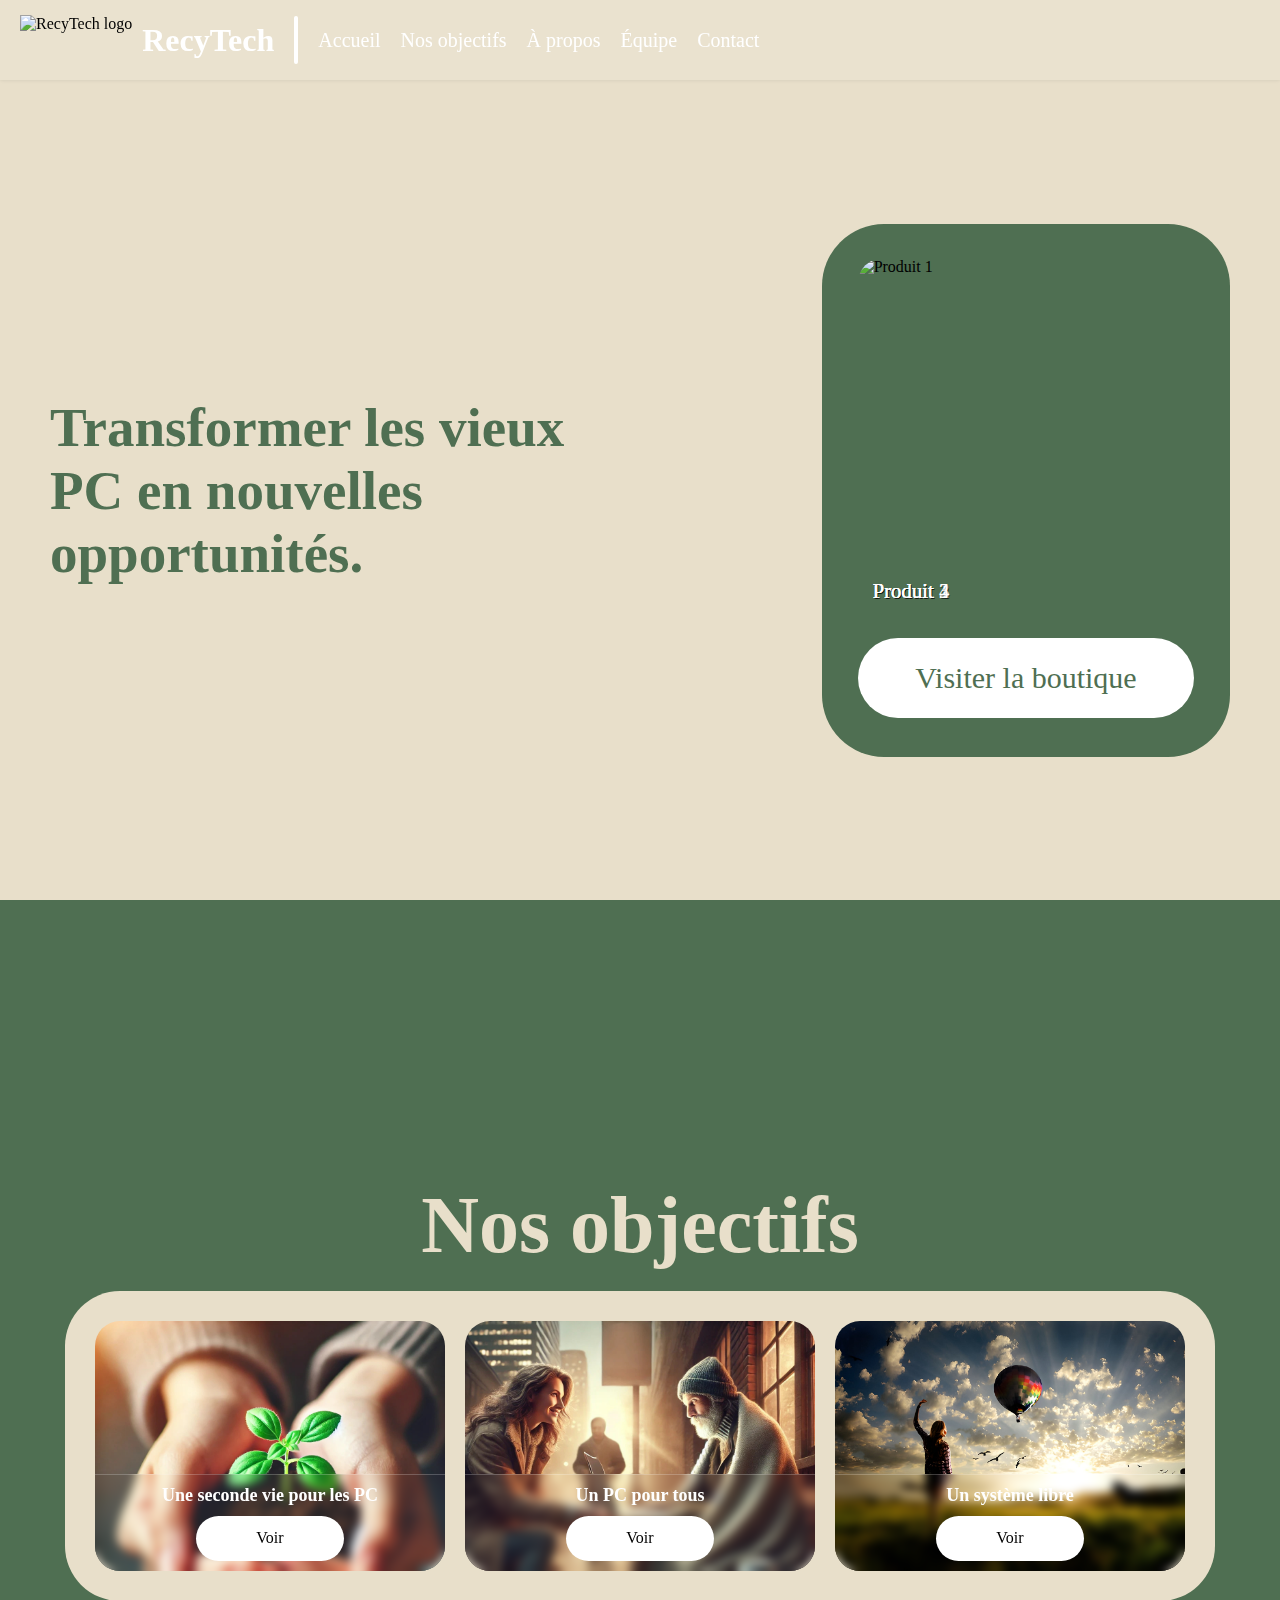
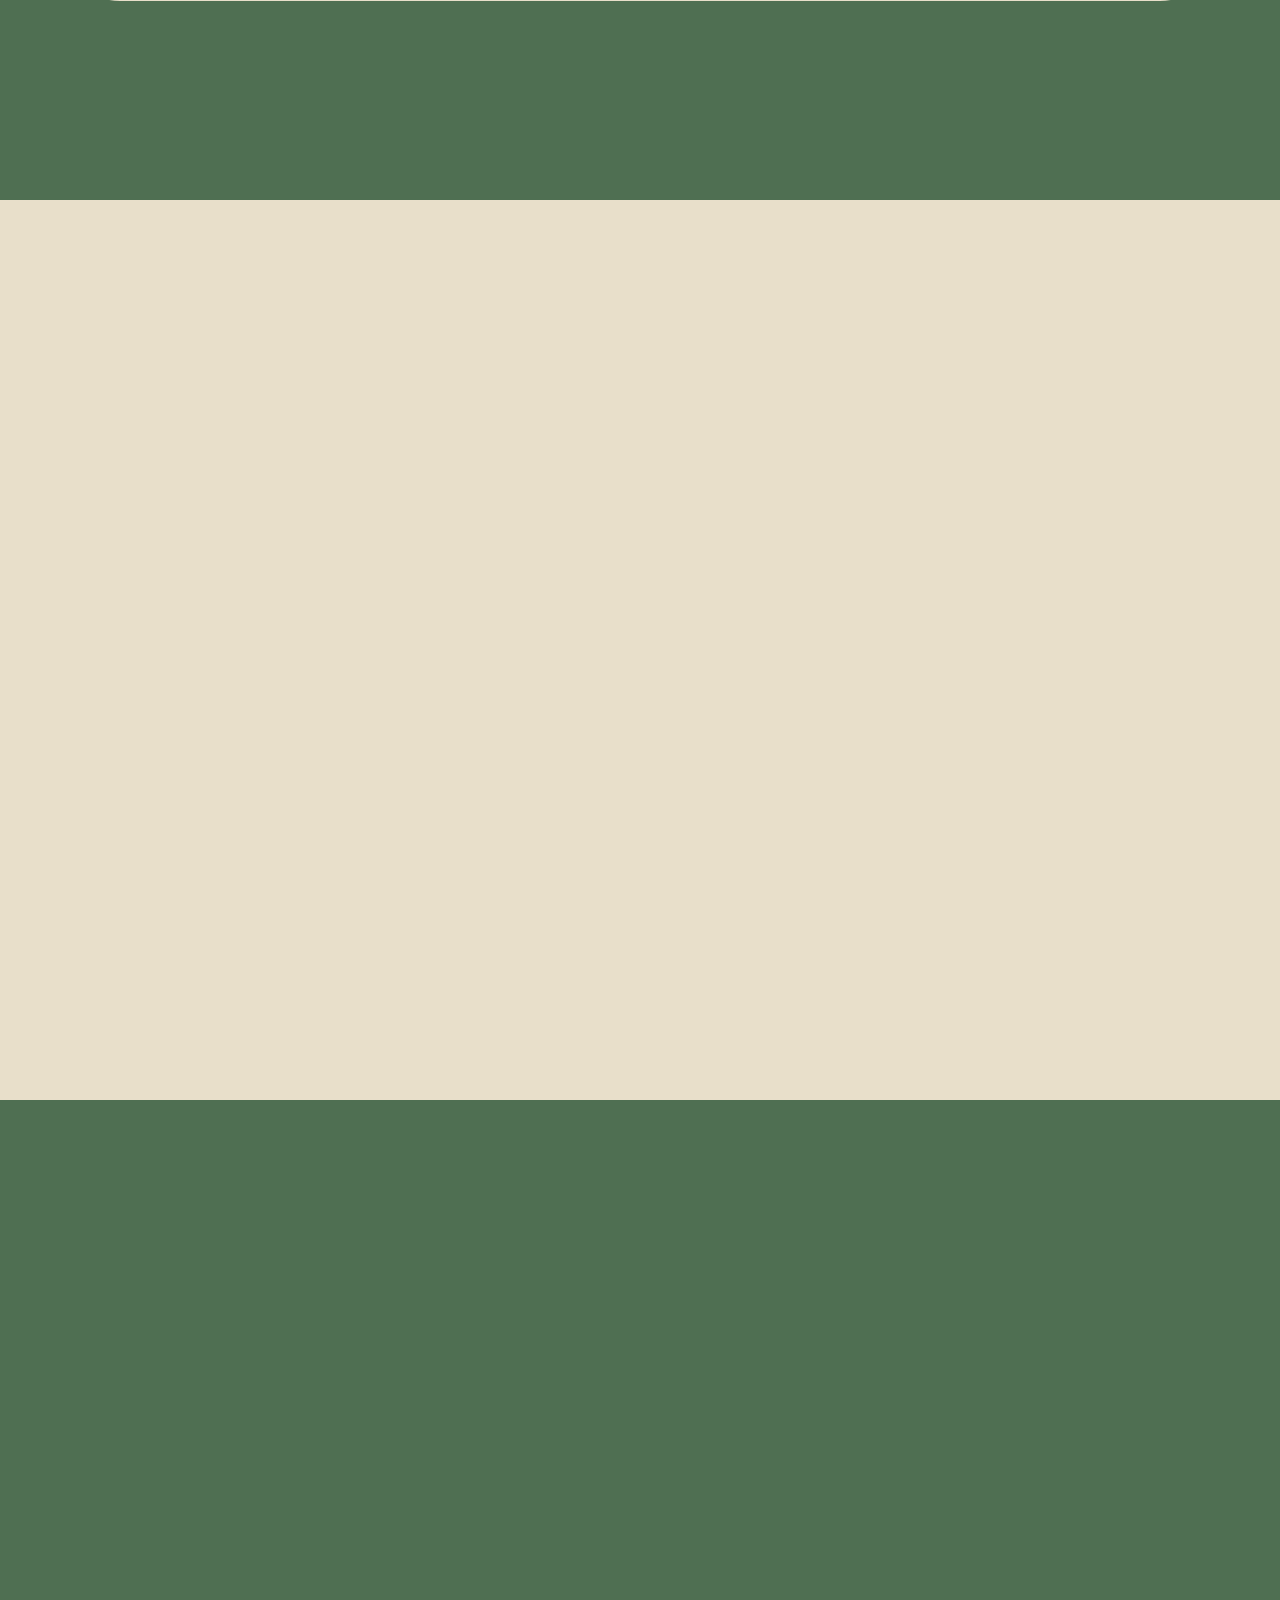
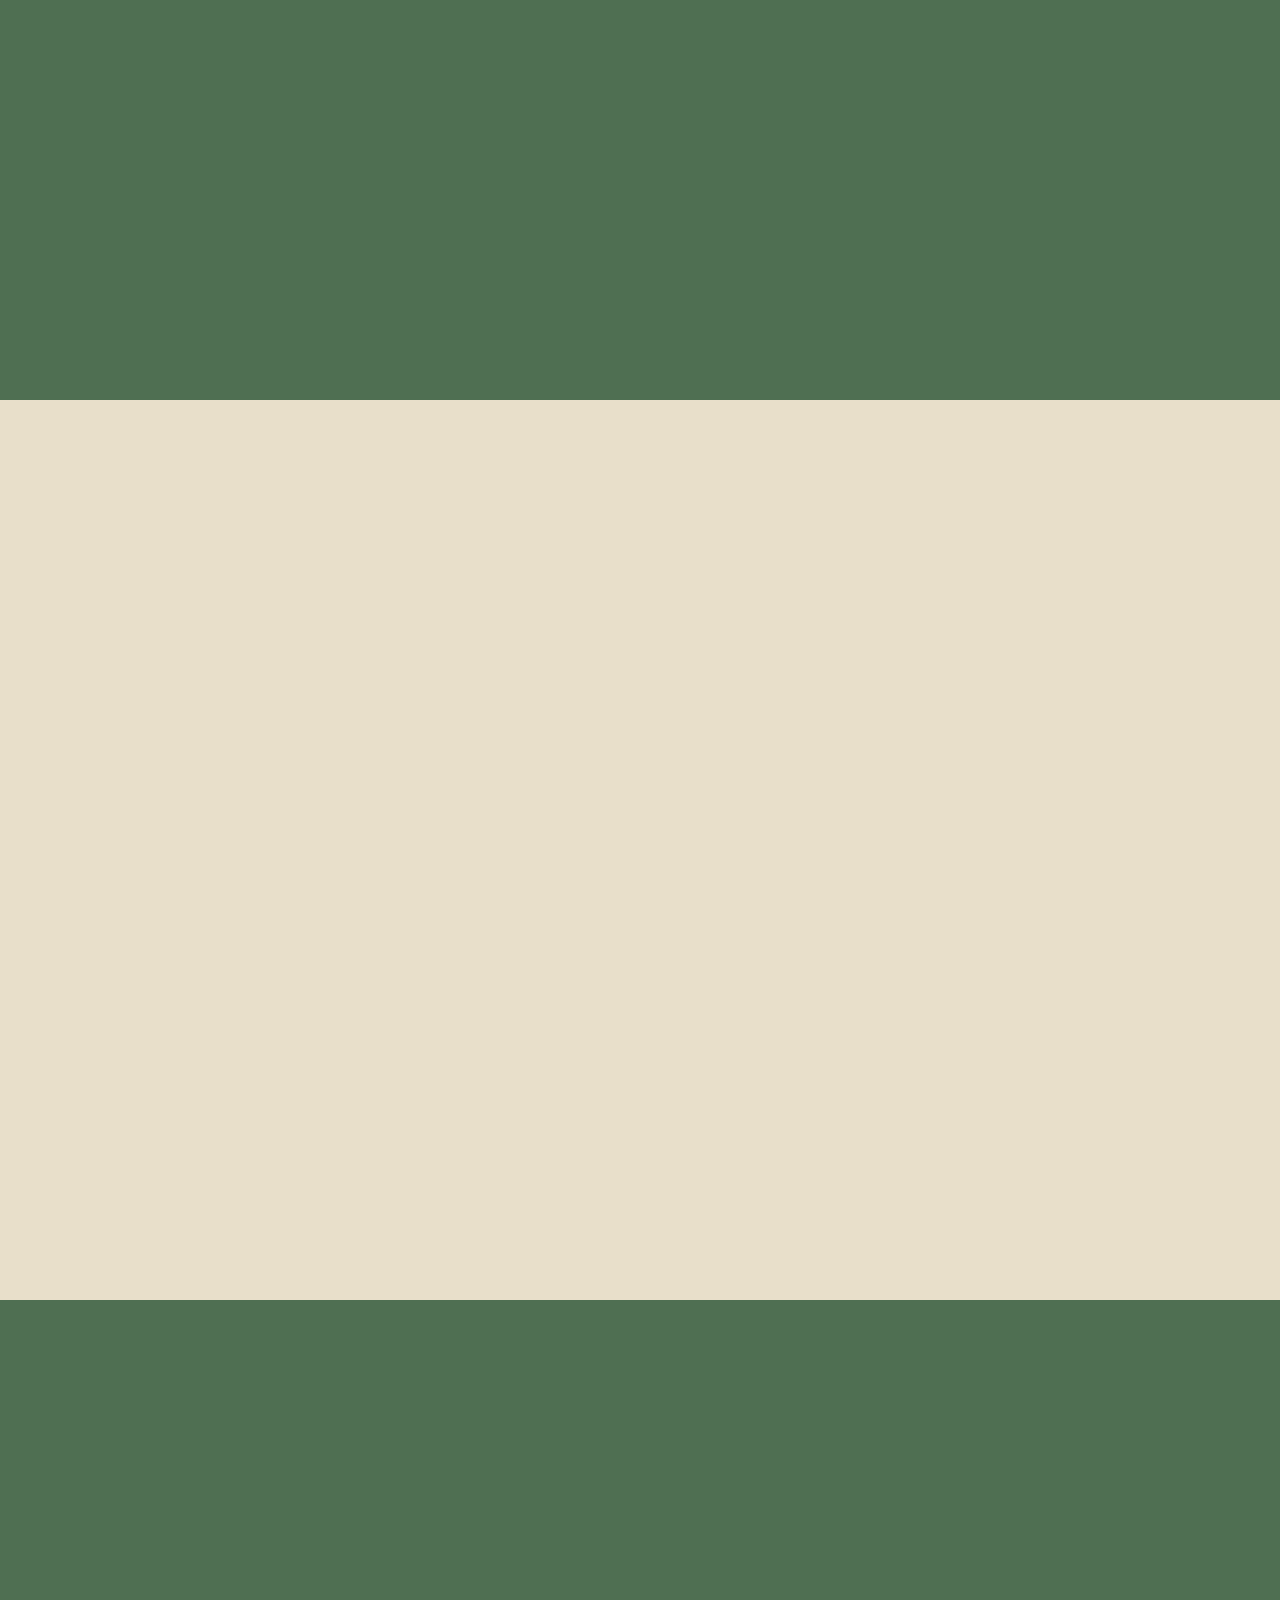
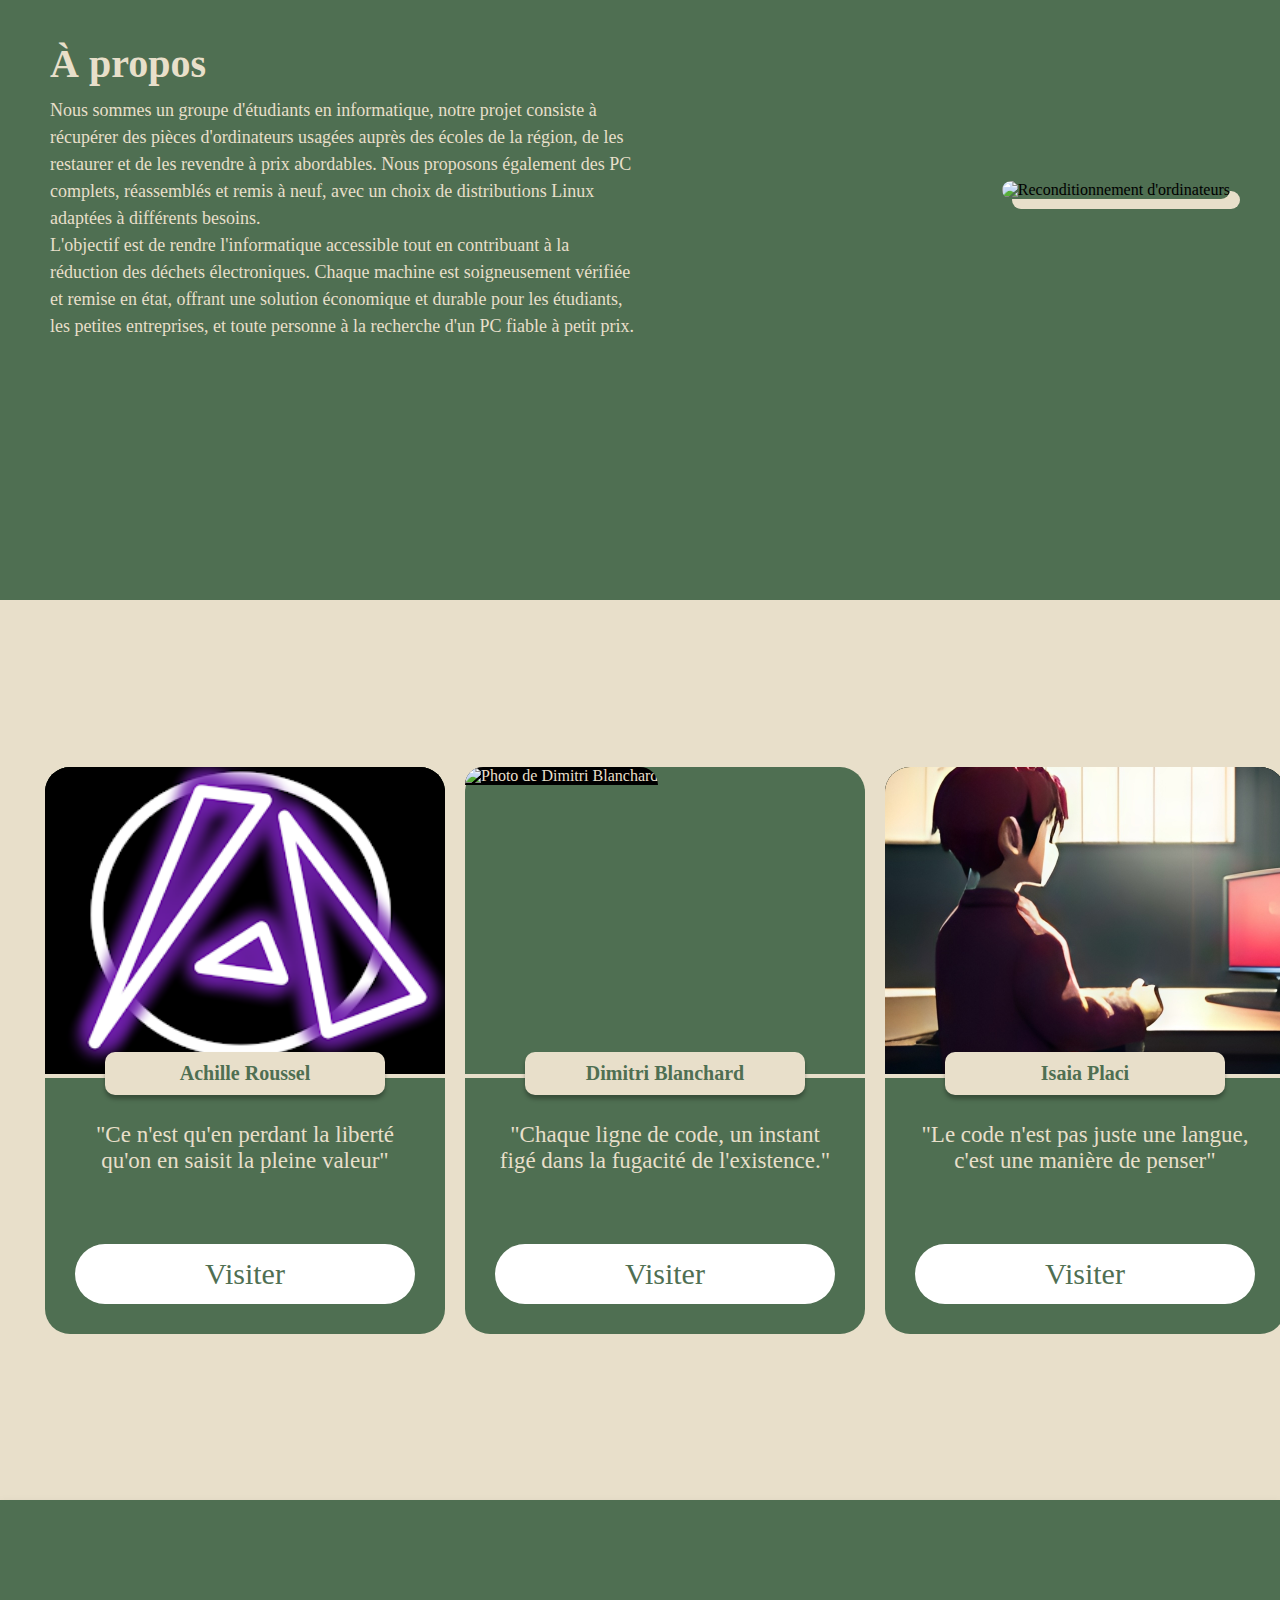
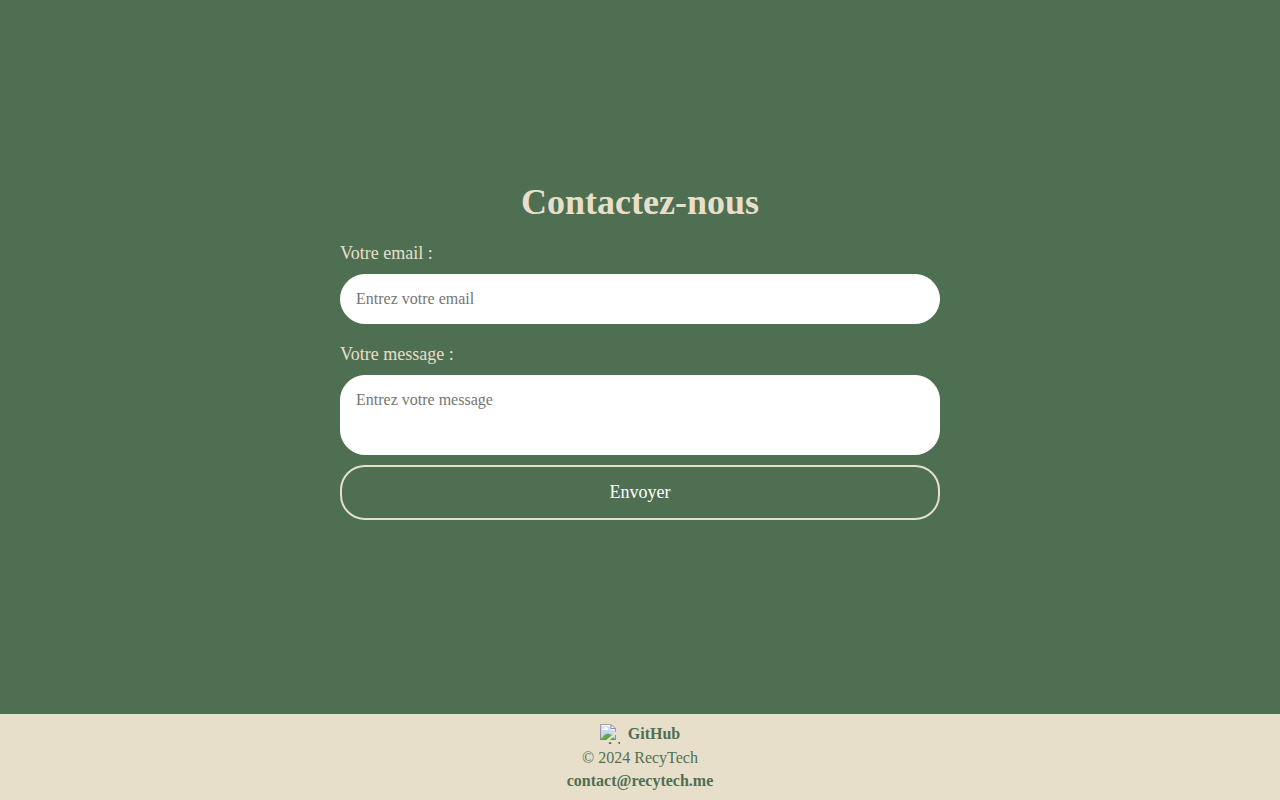
==== index.html @ 020ad2fa "Update member card link for Dimitri Blanchard" ====
<!DOCTYPE html>
<html lang="fr">
<head>
    <meta charset="UTF-8">

    <!--Meta opengraph, twittercard and some other things-->
    <meta name="keywords" content="pc, informatique, technologie, réparation, vente, shop, eshop, recytech, ecologie"/>
    <meta name="description" content="Transformer les vieux PC en nouvelles opportunités. Revente de matériel informatique en bon état à prix réduit."/>
    <meta name="subject" content="your website's subject">
    <meta name="copyright"content="company name">
    <meta name="language" content="FR">
    <meta name="robots" content="/"/>
    <meta name="topic" content="recytech, technologie, ecologie">
    <meta name="Classification" content="Shop">
    <meta name="author" content="RecyTech, contact@recytech.me">
    <meta name="copyright" content="RecyTech">
    <meta name="reply-to" content="contact@recytech.me">
    <meta name="owner" content="RecyTech">
    <meta name="url" content="https://recytech.me">
    <meta name="identifier-URL" content="https://recytech.me">
    <meta name="category" content="shop">
    <meta name="coverage" content="Switzerland">
    <meta name="distribution" content="Switzerland">

    <meta name="og:title" content="RecyTech Shop"/>
    <meta name="og:type" content="website"/>
    <meta name="og:url" content="https://recytech.ch"/>
    <meta name="og:image" content="https://cdn.douxx.xyz/files/RecyTech.png"/>
    <meta name="og:site_name" content="RecyTech"/>
    <meta name="og:description" content="Transformer les vieux PC en nouvelles opportunités."/>

    <meta name="og:locality" content="Neuchâtel"/>
    <meta name="og:region" content="NE"/>
    <meta name="og:postal-code" content="2000"/>
    <meta name="og:country-name" content="Switzerland"/>

    <meta name="twitter:card" content="website" />
    <meta name="twitter:site" content="https://recytech.me" />
    <meta name="twitter:title" content="RecyTech" />
    <meta name="twitter:description" content="Transformer les vieux PC en nouvelles opportunités." />
    <meta name="twitter:image" content="https://cdn.douxx.xyz/files/RecyTech.png" />
    <meta name="theme-color" content="#4F6F52"/>

    <!--Website datas / loads-->

    <meta name="viewport" content="width=device-width, initial-scale=1, maximum-scale=1">
    <title>RecyTech</title>
    <link rel="icon" href="images/favicons/favicon.png" type="image/png">
    <link rel="icon" href="images/favicons/favicon.svg" type="image/svg+xml">
    <link rel="icon" href="images/favicons/favicon.ico" type="image/x-icon">

    <link rel="stylesheet" href="./styles/styles.css">
    <link rel="stylesheet" href="./styles/header.css">
    <link rel="stylesheet" href="./styles/home.css">
    <link rel="stylesheet" href="./styles/goals.css">
    <link rel="stylesheet" href="./styles/about.css">
    <link rel="stylesheet" href="./styles/team.css">
    <link rel="stylesheet" href="./styles/contact.css">
    <link rel="stylesheet" href="./styles/loading.css">

    <script src="./scripts/script.js" defer></script>

</head>
<body>
    <div id="overlay">
        <img src="https://cdn.douxx.xyz/files/RecyTech.png" alt="RecyTech Logo"/>
        <div id="loading-text">RecyTech Shop</div>
    </div>

    <header id="mainHeader" class="main-header">
        <div id="headerBackground" class="header-background"></div>
        <img class="header-logo" src="./images/logo.png" alt="RecyTech logo" onclick="window.location.reload()">
        <h1 id="headerTitle" class="header-title">RecyTech</h1>
        <div class="header-separator"></div>
        <div id="headerLinks" class="header-links">
            <p id="headerLinkhome" class="header-link" onclick="smoothScroll('headerLinkhome', 'home')">Accueil</p>
            <p id="headerLinkGoals" class="header-link" onclick="smoothScroll('headerLinkhome', 'goals')">Nos objectifs</p>
            <p id="headerLinkAbout" class="header-link" onclick="smoothScroll('headerLinkAbout', 'about')">À propos</p>
            <p id="headerLinkTeam" class="header-link" onclick="smoothScroll('headerLinkTeam', 'team')">Équipe</p>
            <p id="headerLinkContact" class="header-link" onclick="smoothScroll('headerLinkContact', 'contact')">Contact</p>
        </div>
        
        <div class="hamburger-menu" id="hamburgerMenu">
            <div class="bar"></div>
            <div class="bar"></div>
            <div class="bar"></div>
        </div>
    </header>

    <main>
        <section id="home" class="main-section home">
            <div class="home-container">
                <h2 class="slogan">Transformer les vieux<br> PC en nouvelles opportunités.</h2>
                <div class="container-buy">
                    <div class="buy-images-container">
                        <!-- S'assurer que les attributs alt sont descriptifs -->
                        <div class="buy-image-wrapper">
                            <img class="buy-image" src="./images/template2.jpg" alt="Produit 1">
                            <div class="buy-text">Produit 1</div>
                        </div>
                        <div class="buy-image-wrapper">
                            <img class="buy-image" src="./images/template.jpg" alt="Produit 2">
                            <div class="buy-text">Produit 2</div>
                        </div>
                        <div class="buy-image-wrapper">
                            <img class="buy-image" src="./images/template2.jpg" alt="Produit 3">
                            <div class="buy-text">Produit 3</div>
                        </div>
                        <div class="buy-image-wrapper">
                            <img class="buy-image" src="./images/template.jpg" alt="Produit 4">
                            <div class="buy-text">Produit 4</div>
                        </div>
                    </div>
                    <button onclick="alert('La boutique n\'est pas encore disponible...')" class="buy-button">Visiter la boutique</button>
                </div>
            </div>
        </section>

        <section id="goals" class="main-section goals">
            <h1 class="goals-title">Nos objectifs</h1>
            <div class="goals-cards">
                <div class="goals-card">
                    <div class="card-container">
                        <h1 class="card-title">Une seconde vie pour les PC</h1>
                        <button class="card-button" onclick="smoothScroll('headerLinkhome', 'recycling')">Voir</button>
                    </div>
                </div>
                <div class="goals-card">
                    <div class="card-container">
                        <h1 class="card-title">Un PC pour tous</h1>
                        <button class="card-button" onclick="smoothScroll('headerLinkhome', 'inclusive')">Voir</button>
                    </div>
                </div>
                <div class="goals-card">
                    <div class="card-container">
                        <h1 class="card-title">Un système libre</h1>
                        <button class="card-button" onclick="smoothScroll('headerLinkhome', 'freedom')">Voir</button>
                    </div>
                </div>
            </div>
        </section>
        
        <section id="recycling" class="main-section recycling">
            <div class="recycling-container">
                <h1 class="section-title">Une seconde vie pour les PC</h1>
                <p class="section-text">La création d’un ordinateur, de la collecte des matières premières à l’assemblage et au transport, a un impact significatif sur le réchauffement climatique, la diminution des ressources et le respect des droits humains. Ce phénomène, déjà énorme, s’intensifie avec notre consommation croissante. Chez Recytech, nous sommes conscients du fait que certaines écoles jettent des ordinateurs parce qu'ils sont légèrement abîmés ou d'ancienne génération. Ces machines, encore fonctionnelles, méritent une seconde vie. Nous croyons fermement que la surconsommation électronique doit cesser et nous nous engageons à donner une nouvelle chance à ces équipements, contribuant ainsi à un avenir plus durable.</p>
            </div>
        </section>
        
        <section id="inclusive" class="main-section inclusive">
            <div class="inclusive-container">
                <h1 class="section-title">Des PC pour tous</h1>
                <p class="section-text">Il est évident que dans un monde chaque jour davantage numérisé, posséder un ordinateur est quasiment indispensable pour toutes les tâches du quotidien. Cependant, nombre de personnes n'ont pas les moyens financiers de s'acheter un tel outil. C'est pourquoi RecyTech propose de revendre des ordinateurs récupérés chez des écoles qui n'en ont plus besoin. Ces appareils sont revendus à un prix bien moindre par rapport au prix neuf, ce qui permet à ces personnes de se procurer des ordinateurs de bonne qualité. Cette initiative favorise non seulement l'accès à la technologie pour tous, mais contribue également à la réduction des déchets électroniques.</p>
            </div>
        </section>
        
        <section id="freedom" class="main-section freedom">
            <div id="imageTitleContainer" class="image-title-container">
                <h1 class="section-title">Un système libre</h1>
            </div>
                <div class="freedom-container">
                    <h1 class="section-title alt">Un système libre</h1>
                    <p class="section-text">RecyTech croit fondamentalement à la promotion et à l'utilisation d'outils libres et open source. De tels outils permettent, la plupart du temps, de garantir la vie privée des utilisateurs, souvent mise en péril dans la société actuelle. Ils assurent également une sécurité accrue et favorisent la collaboration pour construire tous ensemble un meilleur projet. C'est pourquoi nous proposons d'installer par défaut sur nos ordinateurs des distributions de Linux, un système d'exploitation libre et open source. Cette démarche s'inscrit dans notre engagement à offrir des solutions technologiques accessibles, sécurisées et respectueuses de la vie privée. Nous sommes convaincus que l'adoption de logiciels libres est un pas important vers une société plus équitable et transparente.
                </div>
            </p>
        </section>
        
        <section id="about" class="main-section about">
            <div class="about-text-content">
                <h2 class="about-title">À propos</h2>
                <p class="about-text">
                    Nous sommes un groupe d'étudiants en informatique, notre projet consiste à récupérer des pièces d'ordinateurs usagées auprès des écoles de la région, de les restaurer et de les revendre à prix abordables.
                    Nous proposons également des PC complets, réassemblés et remis à neuf, avec un choix de distributions Linux adaptées à différents besoins.
                </p>
                <p class="about-text">
                    L'objectif est de rendre l'informatique accessible tout en contribuant à la réduction des déchets électroniques.
                    Chaque machine est soigneusement vérifiée et remise en état, offrant une solution économique et durable pour les étudiants, les petites entreprises, et toute personne à la recherche d'un PC fiable à petit prix.
                </p>
            </div>
            <img class="about-image" src="./images/template.jpg" alt="Reconditionnement d'ordinateurs">
        </section>

        <section id="team" class="main-section team">
            <div class="team-cards">
                <div class="member-card">
                    <div class="member-top">
                        <img src="./images/members/aster.png" alt="Photo de Achille Roussel" class="member-photo">
                        <h3 class="member-name">Achille Roussel</h3>
                    </div>
                    <p class="member-description">"Ce n'est qu'en perdant la liberté qu'on en saisit la pleine valeur"</p>
                    <button class="member-button" onclick="window.location.href='https://rmbi.ch/aster'">Visiter</button>
                </div>
            <div class="member-card first">
                <div class="member-top">
                    <img src="./images/members/dimitri.png" alt="Photo de Dimitri Blanchard" class="member-photo">
                    <h3 class="member-name">Dimitri Blanchard</h3>
                </div>
                <p class="member-description">"Chaque ligne de code, un instant figé dans la fugacité de l'existence."</p>
                <button class="member-button" onclick="window.location.href='https://creakor.xyz'">Visiter</button>
            </div>
                <div class="member-card">
                    <div class="member-top">
                        <img src="./images/members/isaia.jpeg" alt="Photo de Isaia Placi" class="member-photo">
                        <h3 class="member-name">Isaia Placi</h3>
                    </div>
                    <p class="member-description">"Le code n'est pas juste une langue, c'est une manière de penser"</p>
                    <button class="member-button" onclick="window.location.href='https://placi.dyn.mk'">Visiter</button>
                </div>
                <div class="member-card">
                    <div class="member-top">
                        <img src="./images/members/jdm.png" alt="Photo de Julien de Montmollin" class="member-photo">
                        <h3 class="member-name">Julien de Montmollin</h3>
                    </div>
                    <p class="member-description">"Le meilleur moyen de prédire le futur, c'est de le créer."</p>
                    <button class="member-button" onclick="window.location.href='https://rmbi.ch/jdm'">Visiter</button>
                </div>
                <div class="member-card">
                    <div class="member-top">
                        <img src="./images/members/vital.png" alt="Photo de Vital Vuillaume" class="member-photo">
                        <h3 class="member-name">Vital Vuillaume</h3>
                    </div>
                    <p class="member-description">"Le numérique est ma toile, le code est ma couleur."</p>
                    <button class="member-button" onclick="window.location.href='https://github.com/Vital-Vuillaume'">Visiter</button>
                </div>
            </div>
        </section>

        <section id="contact" class="main-section contact">
            <h2 class="contact-title">Contactez-nous</h2>
            <form id="contactForm" class="contact-form">
                <label for="email" class="contact-label">Votre email :</label>
                <input type="email" id="email" name="email" class="contact-input" placeholder="Entrez votre email" required>

                <label for="message" class="contact-label">Votre message :</label>
                <textarea id="message" name="message" class="contact-textarea" placeholder="Entrez votre message" required></textarea>

                <button id="sendButton" type="submit" class="contact-button">Envoyer</button>
            </form>
            <footer class="footer">
                <div class="footer-container">
                    <a href="https://github.com/RecyLife/Website" class="footer-link" target="_blank">
                        <img class="footer-icon" src="images/github.svg" alt="github logo">
                        GitHub
                    </a>
                    <p class="footer-copyright">&#169; 2024 RecyTech</p>
                    <a class="footer-link" href="mailto:contact@recytech.me">contact@recytech.me</a>
                </div>
            </footer>
        </section>
    </main>
</body>
</html>
---- styles/styles.css ----
@font-face {
    font-family: Raleway-SemiBold;
    src: url(../fonts/Raleway-SemiBold.ttf);
}

* {
    margin: 0;
    border: 0;
    padding: 0;
    box-sizing: border-box;
    scroll-behavior: smooth;
    font-family: "Raleway-SemiBold";
}

:root {
    --border-color: #FFFFFF;
    --border-radius: 25px;
    --text-color: #FFFFFF;

    --primary-color: #E8DFCA;
    --secondary-color: #4F6F52;

    --main-header-height: 80px;
    --main-section-padding: 80px 50px 0px 50px;
    --main-section-padding-mobile: 80px 30px 0px 30px;
}

body {
	background-color: var(--primary-color);
}

main {
    margin-top: var(--main-header-height);
}

img {
    user-select: none;
    -webkit-user-select: none;
}

button {
    transition: 0.1s;
    cursor: pointer;
}

button:hover {
    transform: scale(0.98);
}

.main-section {
    padding: var(--main-section-padding);
    position: relative;
    display: flex;
    justify-content: center;
    align-items: center;
    width: 100%;
    height: 100vh;
}

::-webkit-scrollbar {
    width: 0.5vw;
    background-color: var(--primary-color);
}
  
::-webkit-scrollbar-thumb {
    background-color: var(--secondary-color);
    border-radius: 6vh;
    height: 16.5vh;
    border: solid 1px var(--primary-color);   
}
  
::-webkit-scrollbar-thumb:hover {
    background-color: #555;
}

@media (pointer: coarse) {
    button:hover {
        transform: scale(1);
    }
}
---- styles/header.css ----
.main-header {
    padding-left: 20px;
    top: 0;
    position: fixed;
    display: flex;
    gap: 20px;
    align-items: center;
    width: 100%;
    height: var(--main-header-height);
    z-index: 2;
}

.main-header.is-hamburger-active {
    padding: 15px 0 0 20px;
    height: 100vh;
    align-items: flex-start;
}

.header-background {
    top: 0;
    left: 0;
    position: fixed;
    height: 80px;
    width: 100%; 
    box-shadow: 0 0 4px rgba(0, 0, 0, 0.1);
    backdrop-filter: blur(15px);
    -webkit-backdrop-filter: blur(15px);
    background: rgba(255, 255, 255, 0.1);
    transition: height 250ms ease-out;
}

.header-background.is-hamburger-active {
    height: 100vh;
    box-shadow: none;
}

.header-logo {
    height: 50px;
    cursor: pointer;
    z-index: 2;
}

.header-title {
    margin-right: -10px;
    transform: translateX(-10px);
    color: var(--text-color);
    user-select: none;
}

.header-title.is-hamburger-active {
    transform: translate(-10px, 6px);
}

.header-separator {
    border-radius: var(--border-radius);
    height: 60%;
    width: 4px;
    background: var(--border-color);
    z-index: 2;
}

.header-links {
    display: flex;
    gap: 20px;
    cursor: pointer;
    z-index: 2;
}

.header-links.is-hamburger-active {
    position: absolute;
    top: calc(50% + 50px);
    left: 50%;
    transform: translate(-50%, -50%);
    flex-direction: column;
    height: 80%;
    width: calc(100% - 47px);
}

.header-link {
    display: flex;
    font-size: 20px;
    text-decoration: none;
    color: var(--text-color);
    opacity: 1; 
    user-select: none;
}

.header-link.is-hamburger-active {
    font-size: 28px;
}

.header-link:hover,
.header-link:focus {
    color: rgba(255, 255, 255, 0.7);
    outline: none;
}

.hamburger-menu {
    position: absolute;
    right: 28px;
    width: 25px;
    height: 20px;
    display: none;
    transform: scale(1.3);
    flex-direction: column;
    justify-content: space-between;
    cursor: pointer;
    z-index: 3;
    user-select: none;
}

.bar {
    border-radius: var(--border-radius);
    width: 100%;
    height: 3px;
    background-color: var(--border-color);
    transition: all 400ms;
    transform-origin: center;
}

.hamburger-menu.active {
    top: 35px;
    display: flex;
    transform: translateY(-4px) scale(1.3);
}

.hamburger-menu.active .bar:nth-child(1) {
    transform: translateY(7px) rotate(45deg);
}

.hamburger-menu.active .bar:nth-child(2) {
    opacity: 0;
}

.hamburger-menu.active .bar:nth-child(3) {
    transform: translateY(-10px) rotate(-45deg);
}

@media screen and (max-width: 800px) {
    .header-separator {
        display: none;
    }

    .hamburger-menu {
        display: flex;
    }

    .header-links {
        position: absolute;
        top: calc(50% + 50px);
        left: 50%;
        transform: translate(-50%, -50%);
        flex-direction: column;
        height: 80%;
        width: calc(100% - 47px);
        pointer-events: none; 
    }

    .header-links.is-hamburger-active {
        pointer-events: auto; 
    }

    .header-link {
        opacity: 0;
        transition: opacity 500ms ease-in-out;
    }

    .header-link.is-hamburger-active {
        opacity: 1;
    }

    /* Transition delays for staggered animation */
    .header-links.is-hamburger-active .header-link:nth-child(1) {
        transition-delay: 0ms;
    }

    .header-links.is-hamburger-active .header-link:nth-child(2) {
        transition-delay: 50ms;
    }

    .header-links.is-hamburger-active .header-link:nth-child(3) {
        transition-delay: 100ms;
    }

    .header-links.is-hamburger-active .header-link:nth-child(4) {
        transition-delay: 150ms;
    }

    .header-links.is-hamburger-active .header-link:nth-child(5) {
        transition-delay: 200ms;
    }
}
---- styles/home.css ----
.home {
    padding: var(--main-section-padding);
    padding-top: 0px;
    display: flex;
    gap: 150px;
    align-items: center;
    justify-content: center;
    height: calc(100vh - var(--main-header-height));
}

.home-container {
    display: flex;
    align-items: center;
    justify-content: center;
    gap: 100px;
    width: 100%;
}

.slogan {
    color: var(--secondary-color);
    font-size: clamp(23px, 5vw, 55px);
}

.container-buy {
    background-color: var(--secondary-color);
    width: 425px;
    height: 535px;
    display: flex;
    flex-direction: column;
    align-items: center;
    justify-content: center;
    border-radius: calc(var(--border-radius) + 37px);
    gap: 20px;
}

.buy-images-container {
    display: flex;
    width: 82.5%;
    height: 360px;  
    overflow: hidden;
    border-radius: var(--border-radius);
    position: relative;
}

.buy-image-wrapper {
    width: 100%;
    flex-shrink: 0;
    animation: changeImage 27s infinite;
}

.buy-image {
    width: 360px;
}

.buy-text {
    color: var(--text-color);
    text-shadow: 1px 1px #0000004f;
    font-size: 1.3em;
    width: 82.5%;
    position: absolute;
    bottom: 15px;
    left: 15px;
}

.buy-button {
    background-color: var(--text-color);
    font-size: clamp(25px, 3vw, 30px);
    border-radius: 40px;
    color: var(--secondary-color);
    width: 82.5%;
    text-align: center;
    line-height: 80px;
    height: 80px;
    user-select: none;
}

.contact {
    background-color: var(--secondary-color); 
}

.fade-in {
    opacity: 0;
    transform: translateY(20px);
    transition: opacity 0.5s ease-out, transform 0.5s ease-out;
}

.fade-in.visible {
    opacity: 1;
    transform: translateY(0);
}

.slide-in {
    opacity: 0;
    transform: translateX(-20px);
    transition: opacity 0.5s ease-out, transform 0.5s ease-out;
}

.slide-in.visible {
    opacity: 1;
    transform: translateX(0);
}

@keyframes changeImage {
    0%, 12.5% { transform: translateX(0%); }
    25%, 37.5% { transform: translateX(-100%); }
    50%, 62.5% { transform: translateX(-200%); }
    75%, 87.5% { transform: translateX(-300%); }
    100% { transform: translateX(0%); }    
}

/* Styles réactifs */
@media screen and (max-width: 990px) {
    .home-container {
        flex-direction: column;
        gap: 2vh;
        position: relative;
    }
    
    .container-buy {
        width: 415px;
        height: 525px;
    }

    .about-text, .about-title {
        font-size: 5px;
    }
}

@media screen and (max-width: 425px) {
    .main-section {
        padding-left: 0;
        padding-right: 0;
    }   

    .home-container {
        gap: 0;
    }

    .slogan {
        margin-bottom: -18px;
        width: calc(100% - 70px);
    }

    .container-buy {
        width: 100%;
        background-color: transparent;
    }
}

@media screen and (max-height: 950px) {
    .container-buy {
        height: calc(40vh + 34px + 139px);
    }
    
    .buy-images-container {
        margin-top: -0.5vh;
    }
    
    .buy-image-wrapper,
    .buy-images-container {
        height: 40vh;
    }

    .buy-image {
        object-fit: cover;
        height: 40vh;
    }
}
---- styles/goals.css ----
.goals {
    padding: var(--main-section-padding);
    gap: 20px;
    flex-direction: column;
    background-color: var(--secondary-color);
}

.goals-title {
    font-size: 80px;
    color: var(--primary-color);
}

.goals-cards {
    border-radius: calc(var(--border-radius) + 50px);
    padding: 50px;
    display: flex;
    gap: 40px;
    background-color: var(--primary-color);
}

.goals-card {
    border-radius: var(--border-radius);
    position: relative;
    display: flex;
    align-items: center;
    justify-content: center;
    flex-direction: column;
    width: 350px;
    height: 250px;
    background-color: var(--primary-color);
    background-size: cover;
    background-repeat: no-repeat;
}

.goals-card:nth-child(1) {
    background-image: url(../images/recycling.jpg);
}

.goals-card:nth-child(2) {
    background-image: url(../images/inclusive.jpg);
}

.goals-card:nth-child(3) {
    background-image: url(../images/freedom.jpg);
}

.card-container {
    border-top: 1px solid rgba(255, 255, 255, 0.212);
    border-radius: 0 0 var(--border-radius) var(--border-radius);
    padding: 10px;
    position: absolute;
    bottom: 0;
    display: flex;
    gap: 10px;
    align-items: center;
    justify-content: center;
    flex-direction: column;
    width: 100%;
    backdrop-filter: blur(5px);
    -webkit-backdrop-filter: blur(5px);
}

.card-title {
    font-size: 18px;
    color: var(--text-color);
    text-align: center;
}

.card-button {
    border-radius: var(--border-radius);
    width: 45%;
    height: 45px;
    font-size: 16px;
    background-color: var(--text-color);
}

.section-title,
.section-text {
    opacity: 0;
    transform: translateY(20px);
    transition: opacity 0.8s ease-out, transform 0.8s ease-out;
}

.section-title {
    margin-bottom: 20px;
    font-size: 50px;
}

.section-text {
    font-size: 20px;
    line-height: 28px;
}

.section-title.active,
.section-text.active {
    opacity: 1;
    transform: translateY(0);
}

.recycling,
.inclusive,
.freedom {
    overflow: hidden;
    position: relative;
}

.recycling {
    padding-left: 45vw;
    padding-right: 5vw;
}

.recycling::before {
    border-radius: 100%;
    content: "";
    position: absolute;
    left: -47.5vw;
    width: 80vw;
    height: 130vh;
    background-image: url(../images/recycling.jpg);
    background-repeat: no-repeat;
    background-size: cover;
    opacity: 0;
    transition: left 0.8s ease-out, opacity 0.8s ease-out;
}

.recycling.active::before {
    left: -40vw;
    opacity: 1;
}

.inclusive {
    padding-left: 5vw;
    padding-right: 45vw;
    background-color: var(--secondary-color);
}

.inclusive::before {
    border-radius: 100%;
    content: "";
    position: absolute;
    right: -47.5vw;
    width: 80vw;
    height: 130vh;
    background-image: url(../images/inclusive.jpg);
    background-repeat: no-repeat;
    background-size: cover;
    opacity: 0;
    transition: right 0.8s ease-out, opacity 0.8s ease-out;
}

.inclusive.active::before {
    right: -40vw;
    opacity: 1;
}

.inclusive .section-title,
.inclusive .section-text {
    color: var(--primary-color);
}

.freedom .section-text {
    margin-top: 50vh;
    margin-left: 50px;
    margin-right: 50px;
    color: var(--secondary-color);
}

.freedom .section-title {
    margin-bottom: 50px;
    color: var(--text-color);
    text-shadow: 1px 1px 0px #00000020;
}

.freedom .section-title.alt {
    display: none;
}

.image-title-container {
    border-radius: 50%;
    position: absolute;
    top: -52.5vh;
    display: flex;
    justify-content: center;
    align-items: flex-end;
    width: 105vw;
    height: 100vh;
    background-image: url(../images/freedom.jpg);
    background-repeat: no-repeat;
    background-size: cover;
    opacity: 0;
    transition: top 0.8s ease-out, opacity 0.8s ease-out;
}

.image-title-container.active {
    top: -45vh;
    opacity: 1;
}

.recycling::before,
.inclusive::before {
    opacity: 0;
}

.recycling.active::before,
.inclusive.active::before {
    opacity: 1;
}

@media screen and (max-width: 1410px) {
    .section-title {
        font-size: 3.5vw;
    }

    .section-text {
        font-size: 1.6vw;
    }
}

@media screen and (max-width: 1330px) {
    .goals-cards {
        border-radius: calc(var(--border-radius) + 30px);
        padding: 30px;
        gap: 20px;
    }
}

@media screen and (max-width: 1270px) {
    .goals-cards {
        border-radius: calc(var(--border-radius) + 20px);
        padding: 20px;
        gap: 20px;
    }

    .goals-card {
        height: 400px;
        width: 300px;
    }
}

@media screen and (max-width: 1080px) {
    .goals-cards {
        border-radius: calc(var(--border-radius) + 20px);
        padding: 20px;
        gap: 20px;
    }

    .goals-card {
        height: 350px;
        width: 250px;
    }
}

@media screen and (max-width: 1000px) {
    .section-text {
        line-height: 2.8vw;
    }
}

@media screen and (max-width: 930px) {
    .goals-title {
        font-size: calc(5vw + 5vw);
    }
    
    .goals-cards {
        flex-direction: column;
    }

    .goals-card {
        height: calc(100vh / 3 - 150px);
        width: calc(100vw - 140px);
    }

    .card-container {
        height: 100%;
        border-radius: var(--border-radius);
    }

}

@media screen and (max-width: 750px) {
    .recycling, .inclusive, .freedom {
        padding-left: 30px;
        padding-right: 30px;
    }

    .recycling::before, .inclusive::before {
        width: calc(120vw);
    }
    
    .recycling-container, .inclusive-container, .freedom-container {
        border-radius: var(--border-radius);
        padding: 20px;
        z-index: 1;
        color: var(--text-color);
        background-color: var(--secondary-color);
        max-height: calc(100vh - 160px)
    }

    .inclusive-container {
        background-color: var(--primary-color);
    }

    .image-title-container {
        height: 125vh;
        width: 200vw;
    }

    .image-title-container .section-title {
        display: none;
    }

    .freedom .section-title.alt {
        display: block;
        margin-bottom: 5px;
    }
    
    .freedom .section-text {
        color: var(--text-color);
        margin: 0px;
    }

    .section-title {
        margin-bottom: 5px;
        color: var(--text-color);
        font-size: 30px;
    }

    .section-text {
        color: var(--text-color);
        font-size: 16px;
        line-height: 20px;
    }


    .inclusive .section-title, .inclusive .section-text {
        color: var(--secondary-color);
    }
}

@media screen and (max-width: 425px) {
    .goals {
        padding: var(--main-section-padding-mobile)
    }

    .goals-cards {
        width: 100%;
    }

    .goals-card {
        width: 100%;
    }

    .card-button {
        height: 40px;
    }
    
    .section-title {
        font-size: 24px;
    }

    .section-text {
        font-size: 14px;
    }
}
---- styles/about.css ----
.about {
    display: flex;
    align-items: center;
    justify-content: space-between;
    height: 100vh;
    background-color: var(--secondary-color);
}

.about-text-content {
    max-width: 50%;
}

.about-title {
    color: var(--primary-color);
    font-size: 40px;
    margin-bottom: 10px;
}

.about-text {
    color: var(--primary-color);
    font-size: clamp(13.5px, 2vw, 18px);
    line-height: 1.5;
}

.about-image {
    border-radius: var(--border-radius);
    box-shadow: 10px 10px 0 0 var(--primary-color);
    height: auto;
    max-width: 50%;
}

@media screen and (max-height: 1200px) {
    .about-image {
        max-height: 45vh;
    }
}

@media screen and (max-width: 1100px) {
    .about-image {
        display: none;
    }
    .about-text-content {
        max-width: 100%;
    }
}

@media screen and (max-width: 500px) {
    .about {
        padding: var(--main-section-padding-mobile);
        align-items: center;
        justify-content: center;
    }

    .about-title {
        margin-bottom: -5px;
    }

    .about-text-content {
        padding: 15px;
        border: 5px solid var(--primary-color);
        border-radius: var(--border-radius);
        display: flex;
        flex-direction: column;
        gap: 10px;
    }
}
---- styles/team.css ----
.team {
    padding: 0px;
}

.team-cards {
    padding: 2% 50px 2% 50px;
    gap: 20px;
    display: flex;
    justify-content: center;
    align-items: center;
}

.member-card {
    border-radius: var(--border-radius);
    position: relative;
    display: flex;
    flex-direction: column;
    align-items: center;
    height: 600px;
    min-width: 400px;
    max-width: 400px;
    color: var(--primary-color);
    background-color: var(--secondary-color);
}

.member-top {
    border-bottom: 4px solid var(--primary-color);
    position: relative;
    height: 55%;
    width: 100%;
}

.member-photo {
    border-radius: var(--border-radius) var(--border-radius) 0 0;
    width: 100%;
    height: 100%;
    object-fit: cover;
    background-color: #000;
}

.member-name {
    padding: 10px;
    border-radius: calc(var(--border-radius) - 15px);
    position: absolute;
    bottom: -21px;
    left: 50%;
    transform: translateX(-50%);
    width: 70%;
    box-shadow: 0 4px 4px rgba(0, 0, 0, 0.3);
    text-align: center;
    font-size: 20px;
    color: var(--secondary-color);
    background-color: var(--primary-color);
}

.member-description {
    margin: 55px 30px 20px;
    font-size: 26px;
    text-align: center;
    overflow: auto;
    color: inherit;
}

.member-button {
    border-radius: 40px;
    position: absolute;
    bottom: 30px;
    width: calc(100% - 60px);
    height: 60px;
    font-size: 30px;
    text-align: center;
    color: var(--secondary-color);
    background-color: var(--text-color);
    cursor: pointer;
    transition: transform 1.2s;
    user-select: none;
}

.member-button:hover {
    transform: scale(0.95);
}

@media screen and (min-width: 2000px) {
    .team-cards {
        gap: 30px;
    }
}

@media screen and (max-width: 1760px) {
    .team-cards {
        padding: 10px 45px 10px 45px;
        justify-content: left;
        overflow-x: auto;
    }
}

@media screen and (max-height: 950px) {
    .member-card {
        height: 63vh;
    }

    .member-description {
        margin-top: 4.8vh;
        font-size: 23px;
    }
}

@media screen and (max-height: 850px) {
    .member-description {
        margin-top: 5.4vh;
        font-size: 20px;
    }
    
    .member-button {
        font-size: 25px;
    }
}

@media screen and (max-height: 780px) {
    .member-description {
        margin-top: 4.8vh;
    }
    
    .member-button {
        height: 50px;
    }
}

@media screen and (max-height: 650px) {
    .member-top {
        height: 50%;
    }
    
    .member-description {
        margin-top: 6vh;
        font-size: 18px;
    }
}

@media screen and (max-width: 500px) {
    .team-cards {
        gap: 3vw;
    }

    .member-card {
        min-width: 78vw;
    }
}

@media screen and (max-width: 425px) {
    .team-cards {
        padding: 10px 30px 10px 30px;
    }
} 

@media screen and (max-width: 415px) {
    .member-name {
        font-size: 18px;
    }
}

@media screen and (max-width: 380px) {
    .member-name {
        font-size: 16px;
    }
}

@media screen and (max-width: 362px) {
    .member-top {
        height: 50%;
    }

    .member-description {
        margin-top: 4.6vh;
        font-size: 20px;
    }
}

@media (pointer: coarse) {
    .member-button {
        transform: scale(1);
    }
}
---- styles/contact.css ----
.contact {
    background-color: var(--secondary-color); 
    padding: 40px 20px;
    display: flex;
    flex-direction: column;
    justify-content: center;
    align-items: center;
    box-shadow: 0 4px 10px rgba(0, 0, 0, 0.1);
}

.contact-title {
    color: var(--primary-color);
    font-size: 36px;
    margin-bottom: 20px;
    text-align: center;
}

.contact-form {
    display: flex;
    flex-direction: column;
    width: 100%;
    max-width: 600px;
    gap: 20px;
}

.contact-input,
.contact-textarea {
    padding: 15px;
    border-radius: var(--border-radius);
    font-size: 16px;
    border: 1px solid var(--border-color);
    transition: border 0.3s ease;
}

.contact-textarea {
    height: 80px;
    resize: none;
}

.contact-input:focus,
.contact-textarea:focus {
    border-color: var(--primary-color);
    outline: none;
}

.contact-label {
    margin-bottom: -10px;
    color: var(--primary-color); 
    font-size: 18px; 
}

.contact-button {
    margin-top: -10px;
    background-color: var(--secondary-color);
    color: var(--text-color);
    padding: 15px;
    border: 2px solid var(--primary-color); 
    border-radius: var(--border-radius);
    font-size: 18px;
    transition: background-color 0.3s ease, border-color 0.3s ease, transform 0.2s ease; 
}

.contact-button:disabled {
    background-color: #cccccc;
    cursor: not-allowed;
}

.footer {
    padding: 10px;
    position: absolute;
    bottom: 0;
    width: 100%;
    color: var(--secondary-color);
    background-color: var(--primary-color);
}

.footer-container {
    max-width: 1200px;
    margin: 0 auto;
    display: flex;
    flex-direction: column;
    align-items: center;
}

.footer-link {
    display: flex;
    align-items: center;
    color: var(--secondary-color);
    text-decoration: none;
    font-weight: bold;
}

.footer-icon {
    margin-right: 8px; 
    width: 20px; 
    height: 20px;
}

.footer-copyright,
.footer-contact {
    margin: 5px 0;
}

@media screen and (max-width: 600px) {
    .contact-title {
        font-size: 28px;
    }

    .contact-input,
    .contact-textarea {
        font-size: 14px;
    }

    .contact-button {
        font-size: 16px;
    }
}

@media (pointer: coarse) {
    .contact-form:focus-within ~ .footer {
        display: none;
    }
}
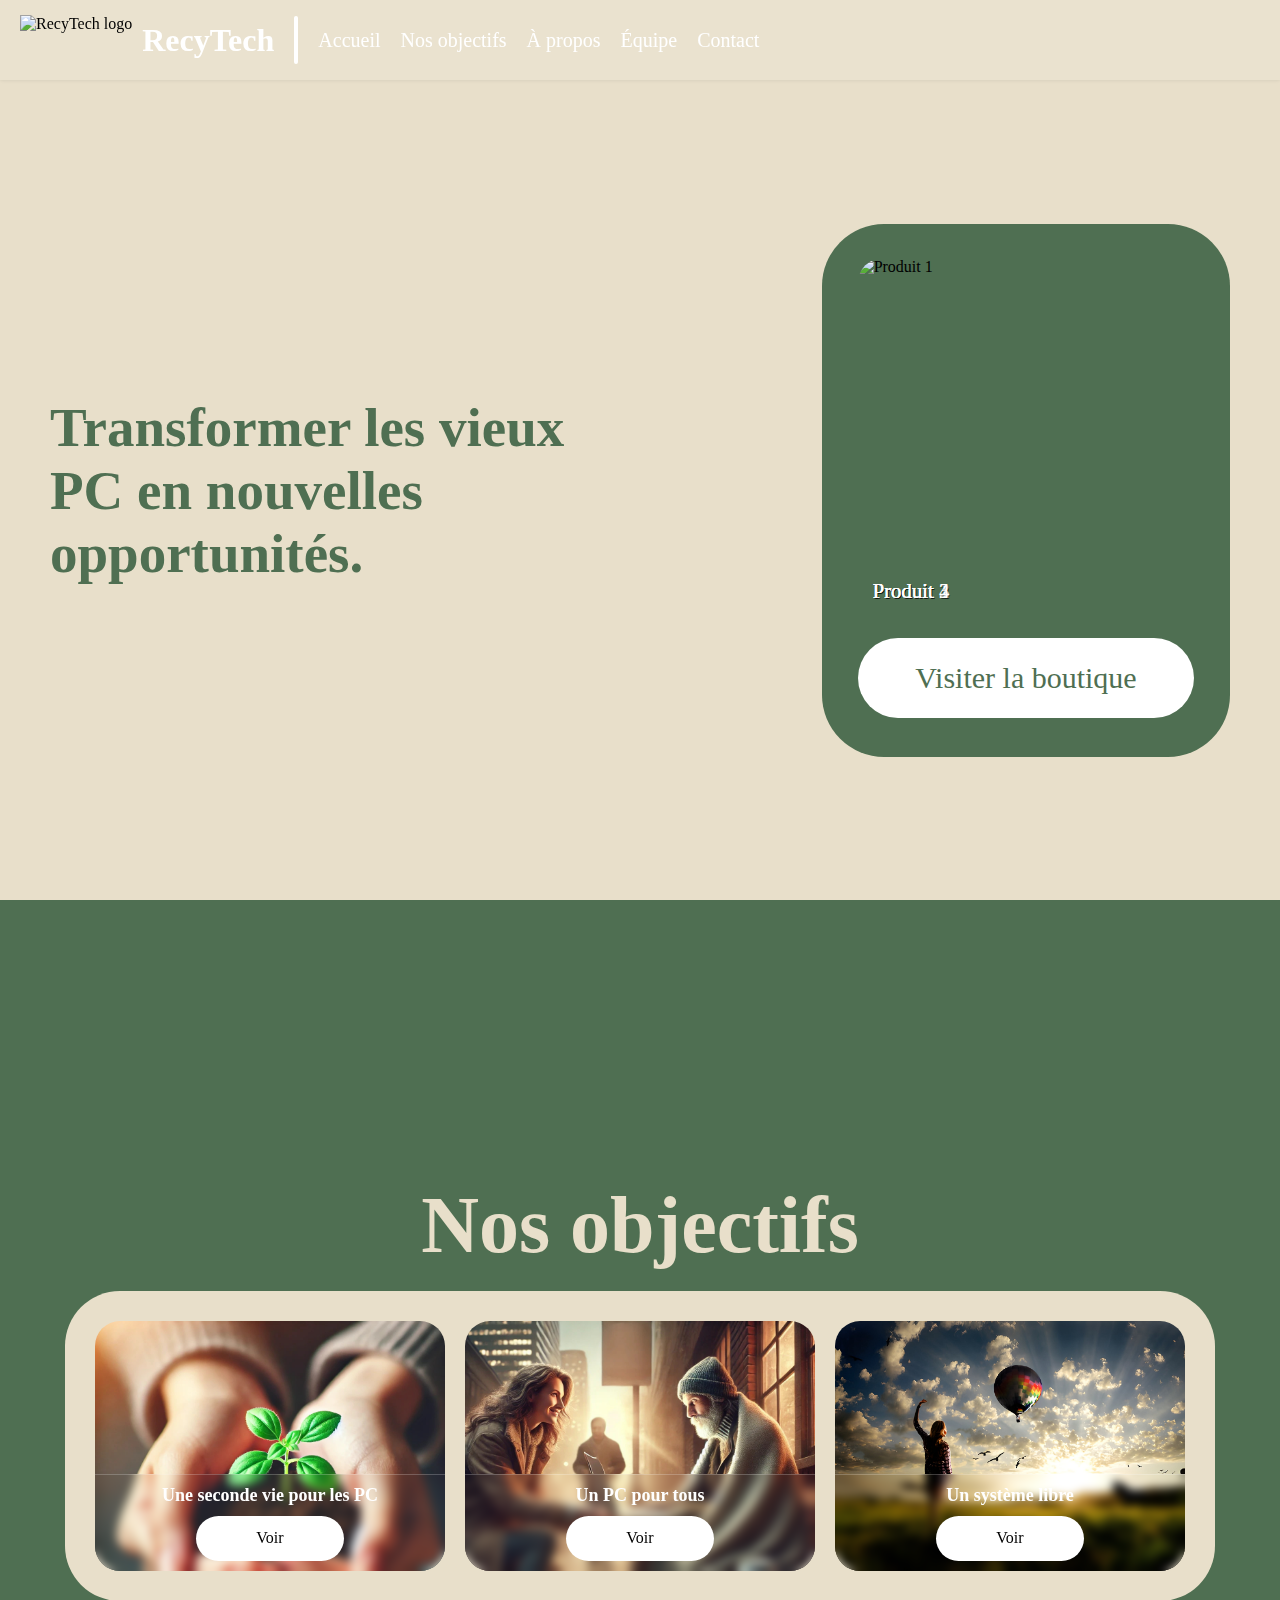
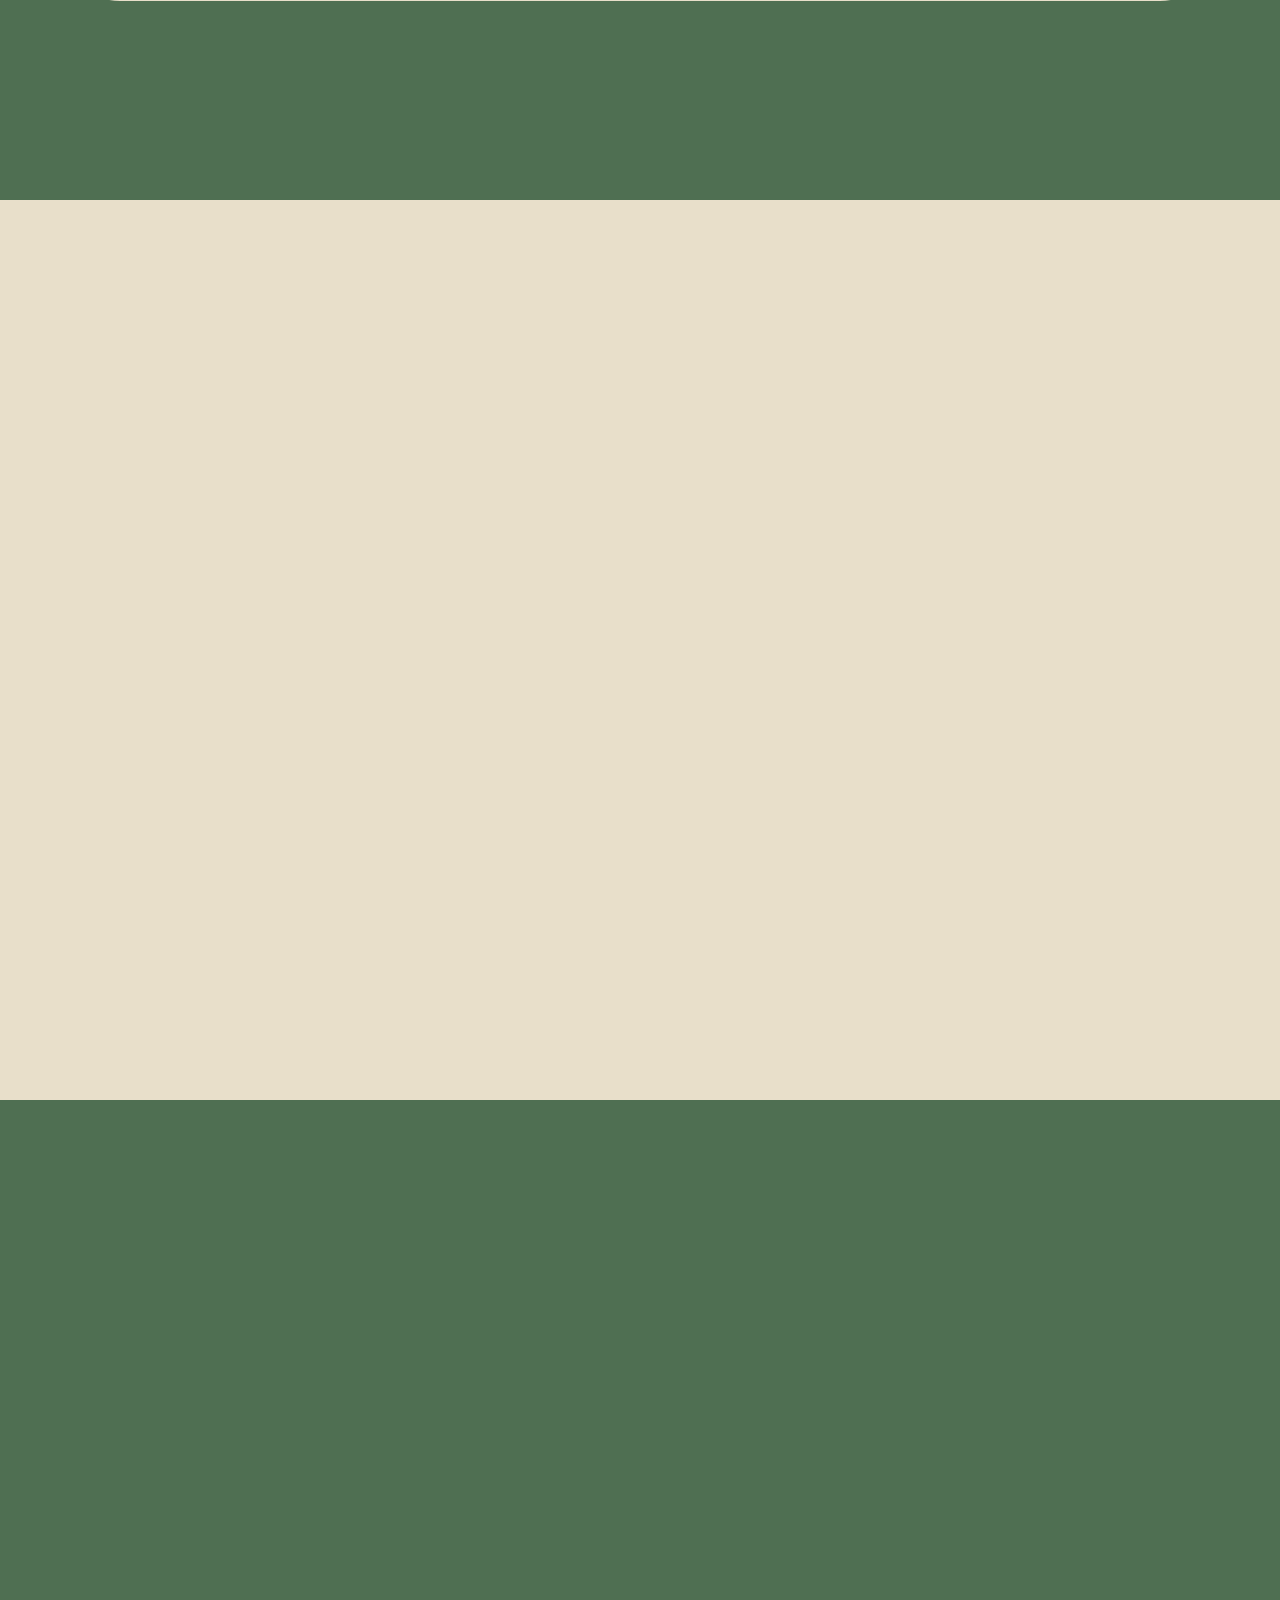
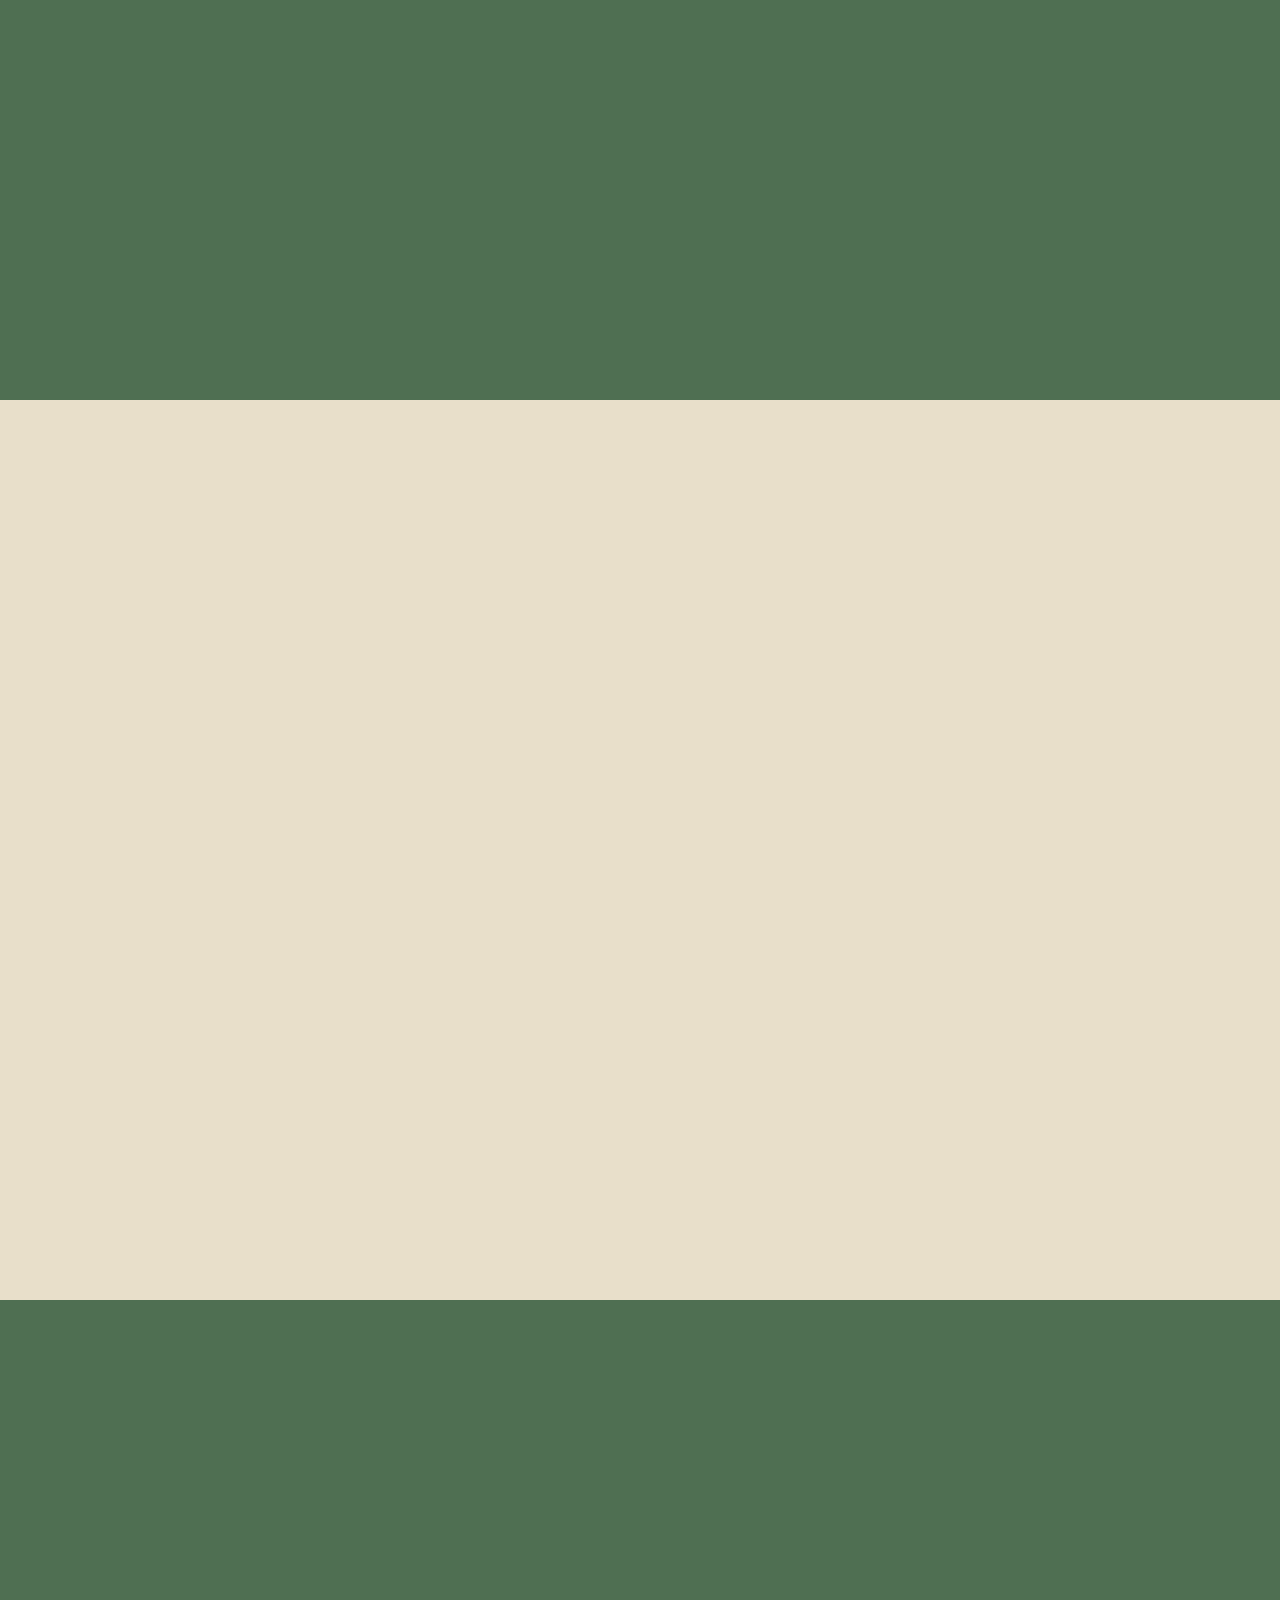
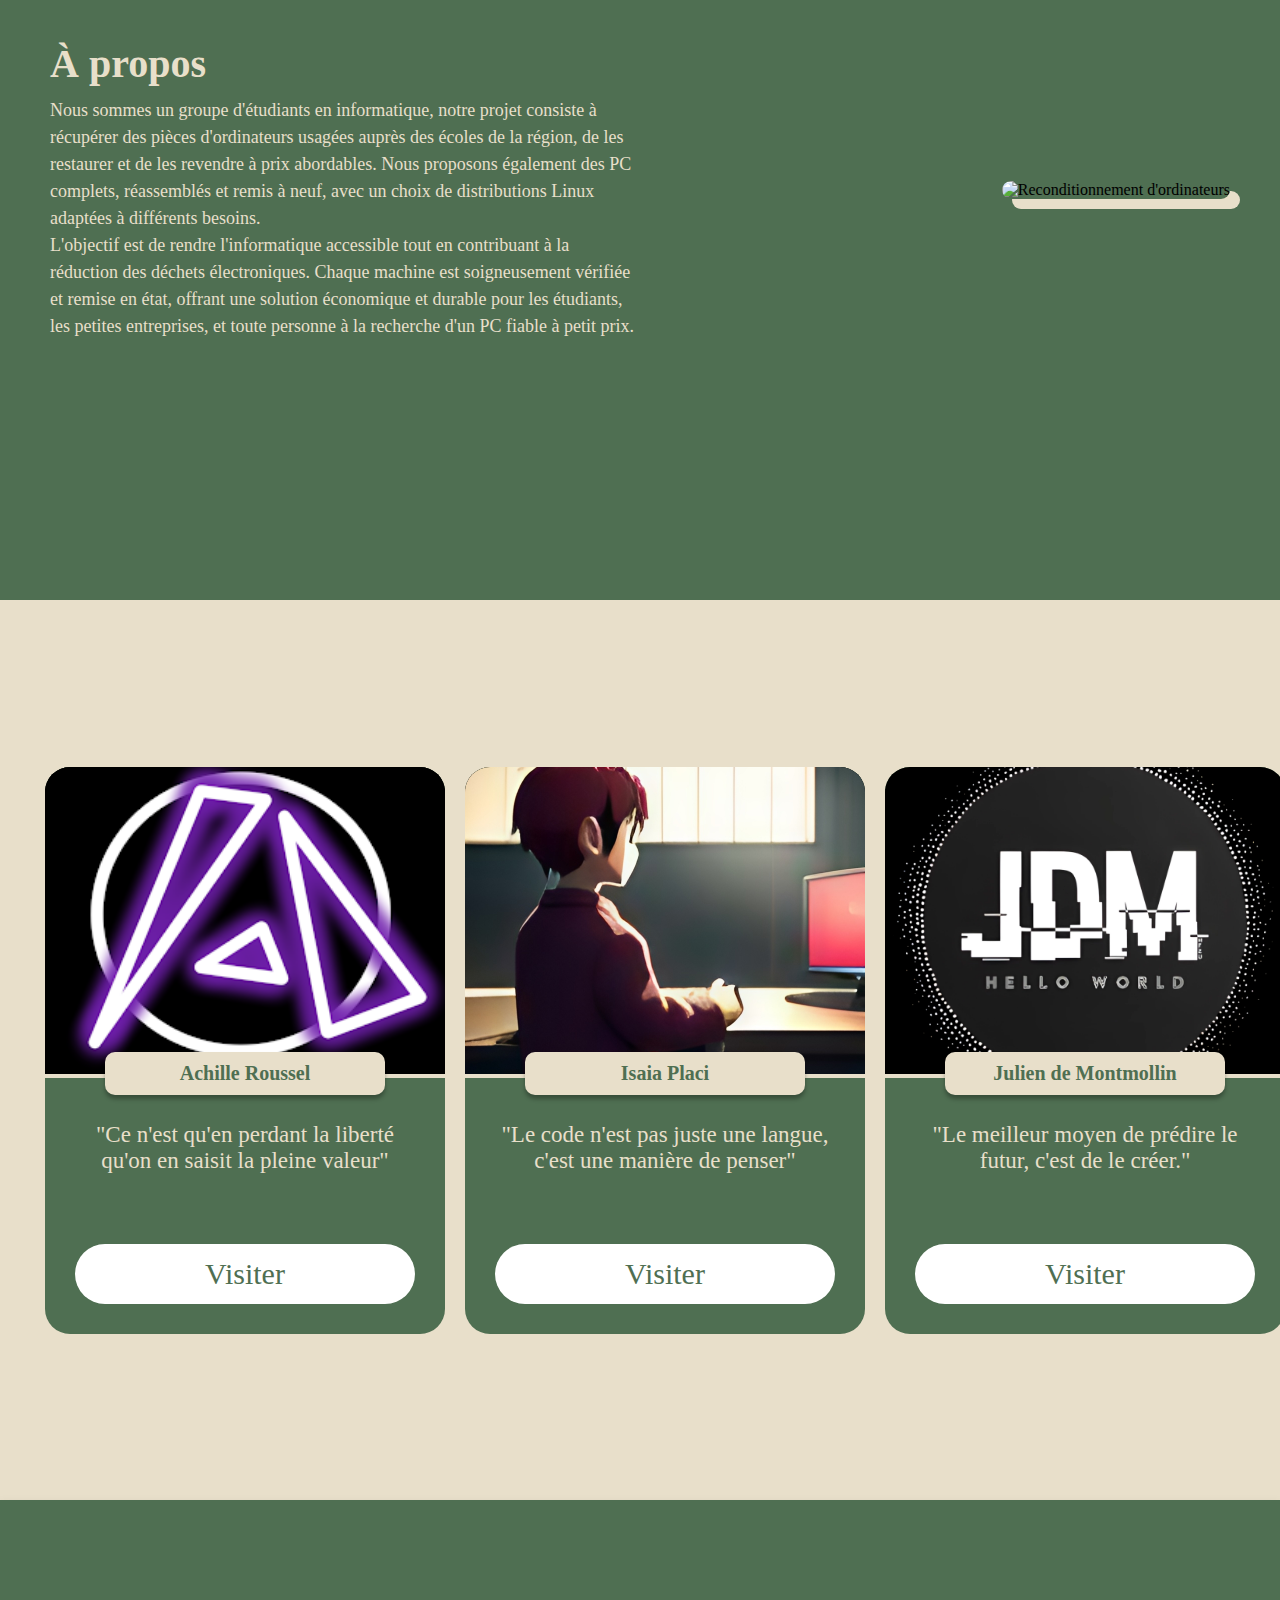
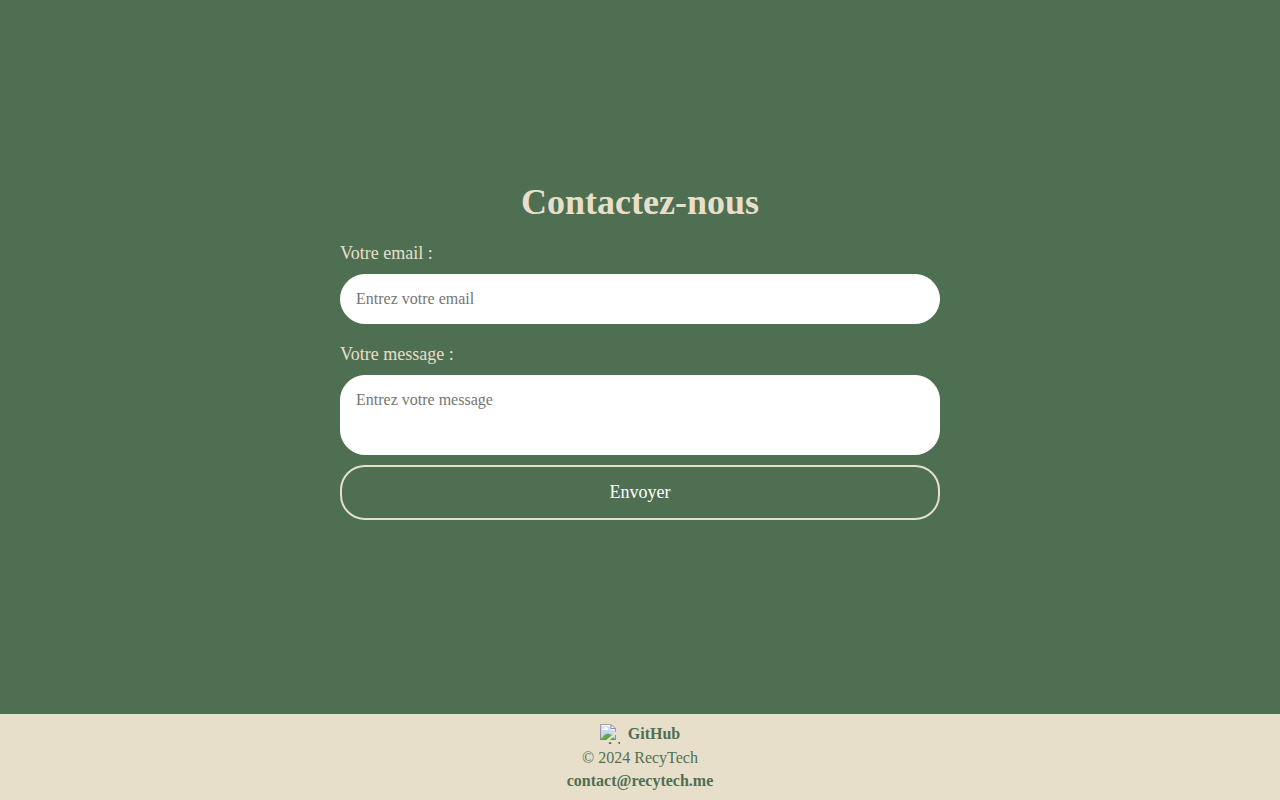
==== commit 37cf43c8: "u" ====
--- a/index.html
+++ b/index.html
@@ -143,7 +143,7 @@
         <section id="recycling" class="main-section recycling">
             <div class="recycling-container">
                 <h1 class="section-title">Une seconde vie pour les PC</h1>
-                <p class="section-text">La création d’un ordinateur, de la collecte des matières premières à l’assemblage et au transport, a un impact significatif sur le réchauffement climatique, la diminution des ressources et le respect des droits humains. Ce phénomène, déjà énorme, s’intensifie avec notre consommation croissante. Chez Recytech, nous sommes conscients du fait que certaines écoles jettent des ordinateurs parce qu'ils sont légèrement abîmés ou d'ancienne génération. Ces machines, encore fonctionnelles, méritent une seconde vie. Nous croyons fermement que la surconsommation électronique doit cesser et nous nous engageons à donner une nouvelle chance à ces équipements, contribuant ainsi à un avenir plus durable.</p>
+                <p class="section-text">La création d’un ordinateur, de la collecte des matières premières à l’assemblage et au transport, a un impact significatif sur le réchauffement climatique, la diminution des ressources et le respect des droits humains. Ce phénomène, déjà énorme, s’intensifie avec notre consommation croissante. Chez Recytech, nous sommes conscients du fait que certains ordinateurs sont parfois jetés simplement car ils sont légèrement abîmés ou d'ancienne génération. Ces machines, encore fonctionnelles, méritent une seconde vie. Nous croyons fermement que la surconsommation électronique doit cesser et nous nous engageons à donner une nouvelle chance à ces équipements, contribuant ainsi à un avenir plus durable.</p>
             </div>
         </section>
         
@@ -190,14 +190,6 @@
                     <p class="member-description">"Ce n'est qu'en perdant la liberté qu'on en saisit la pleine valeur"</p>
                     <button class="member-button" onclick="window.location.href='https://rmbi.ch/aster'">Visiter</button>
                 </div>
-            <div class="member-card first">
-                <div class="member-top">
-                    <img src="./images/members/dimitri.png" alt="Photo de Dimitri Blanchard" class="member-photo">
-                    <h3 class="member-name">Dimitri Blanchard</h3>
-                </div>
-                <p class="member-description">"Chaque ligne de code, un instant figé dans la fugacité de l'existence."</p>
-                <button class="member-button" onclick="window.location.href='https://creakor.xyz'">Visiter</button>
-            </div>
                 <div class="member-card">
                     <div class="member-top">
                         <img src="./images/members/isaia.jpeg" alt="Photo de Isaia Placi" class="member-photo">
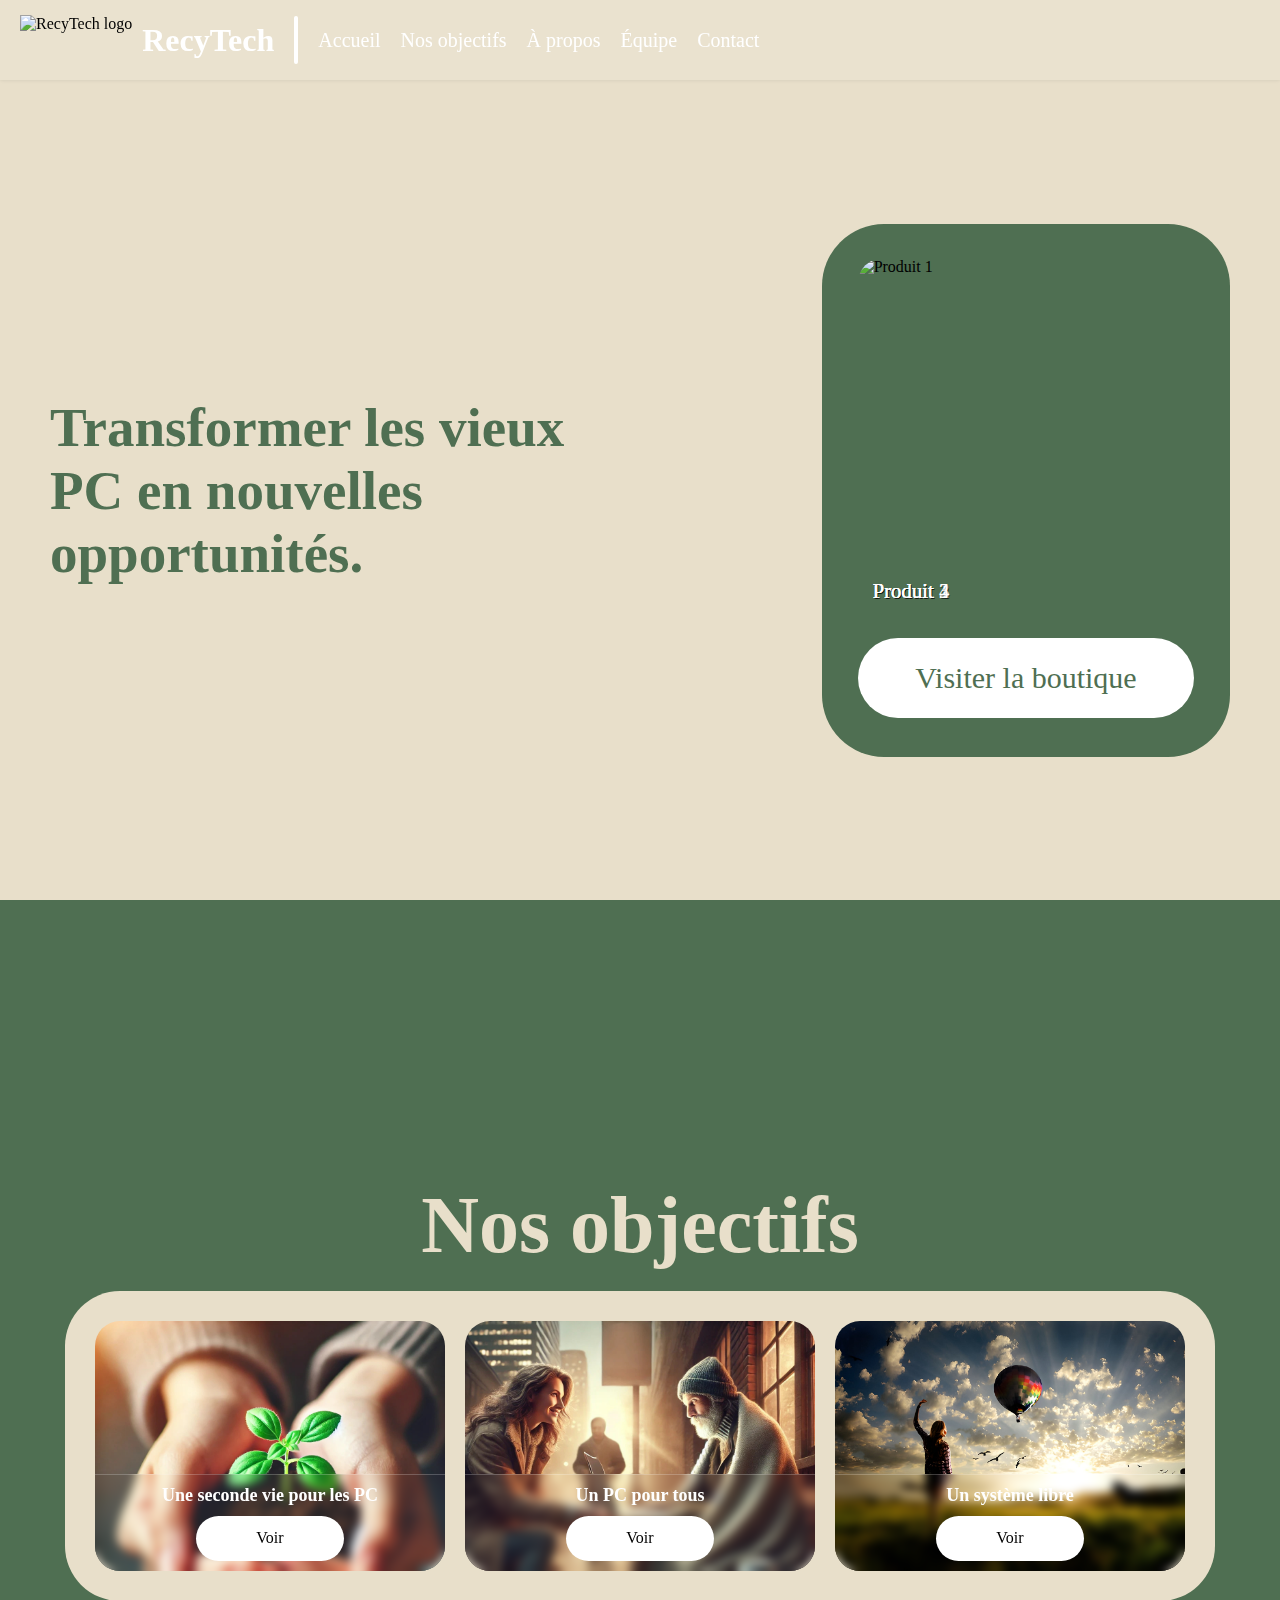
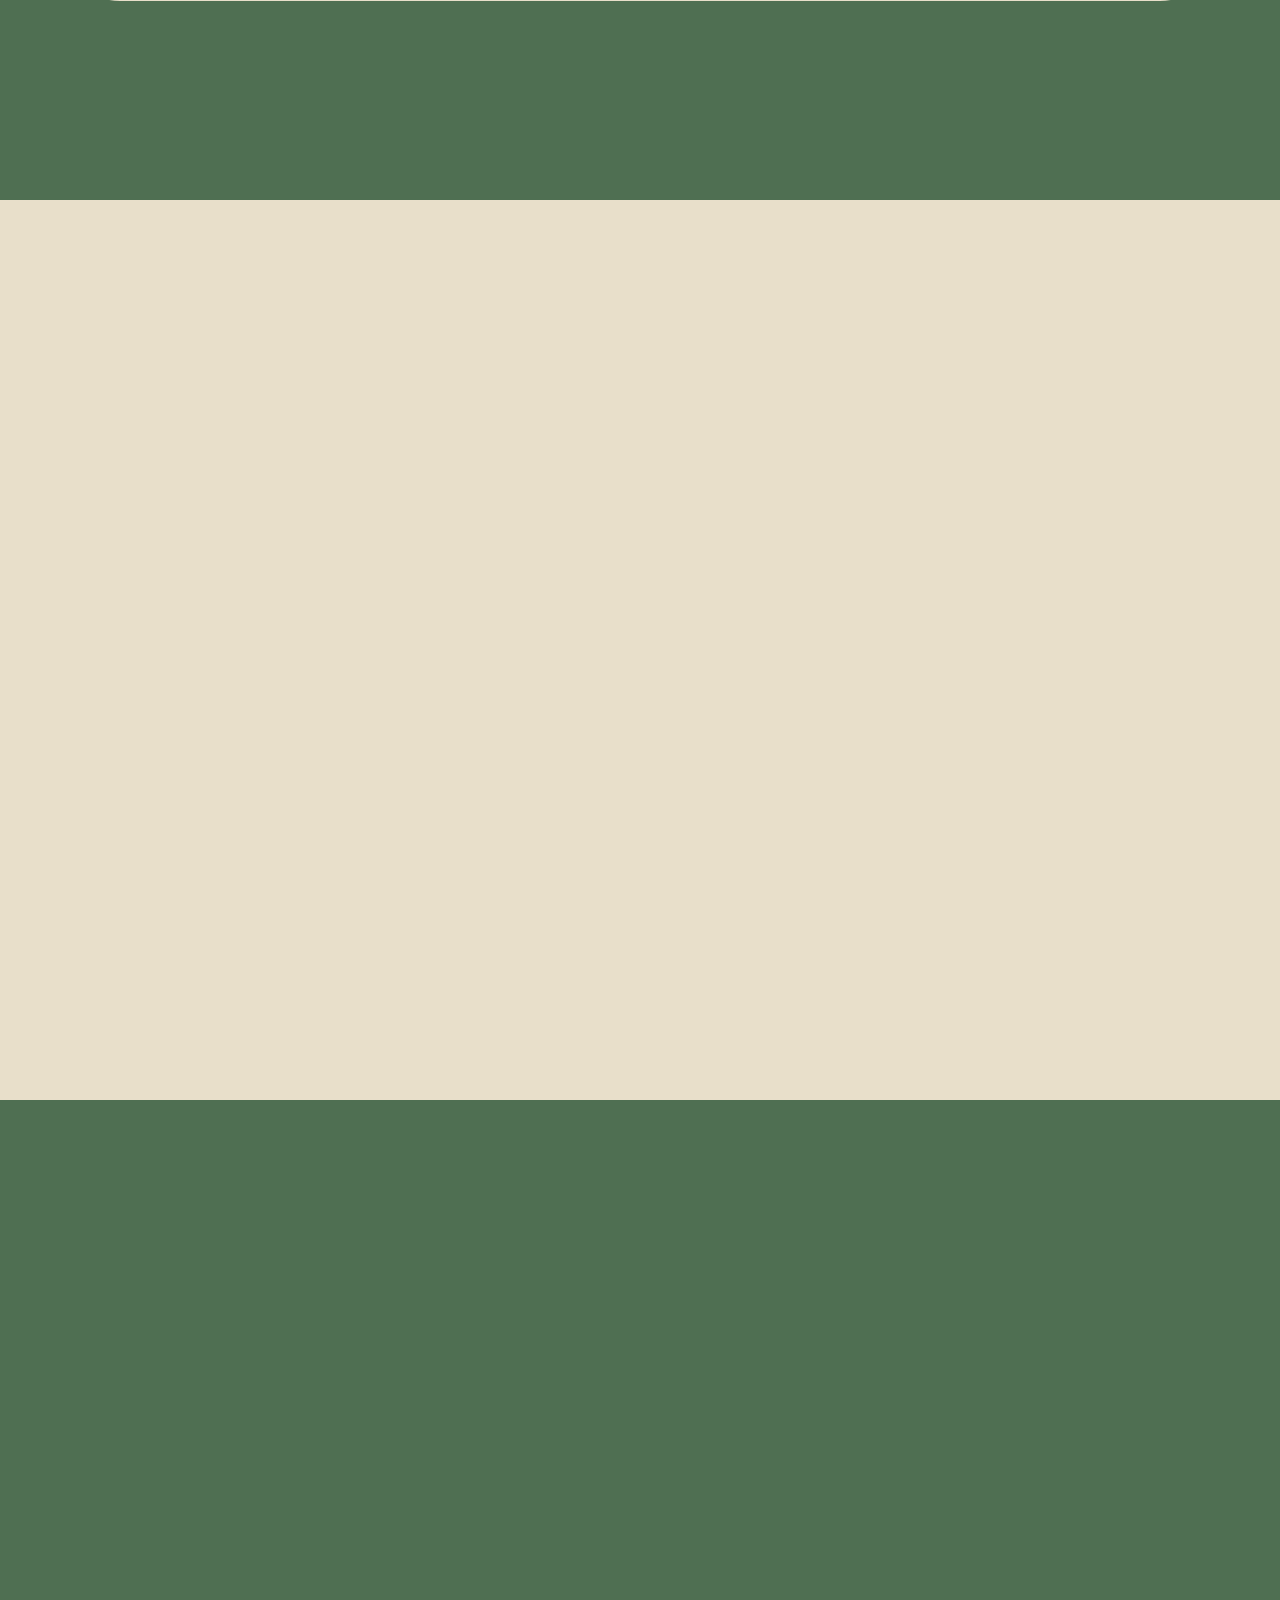
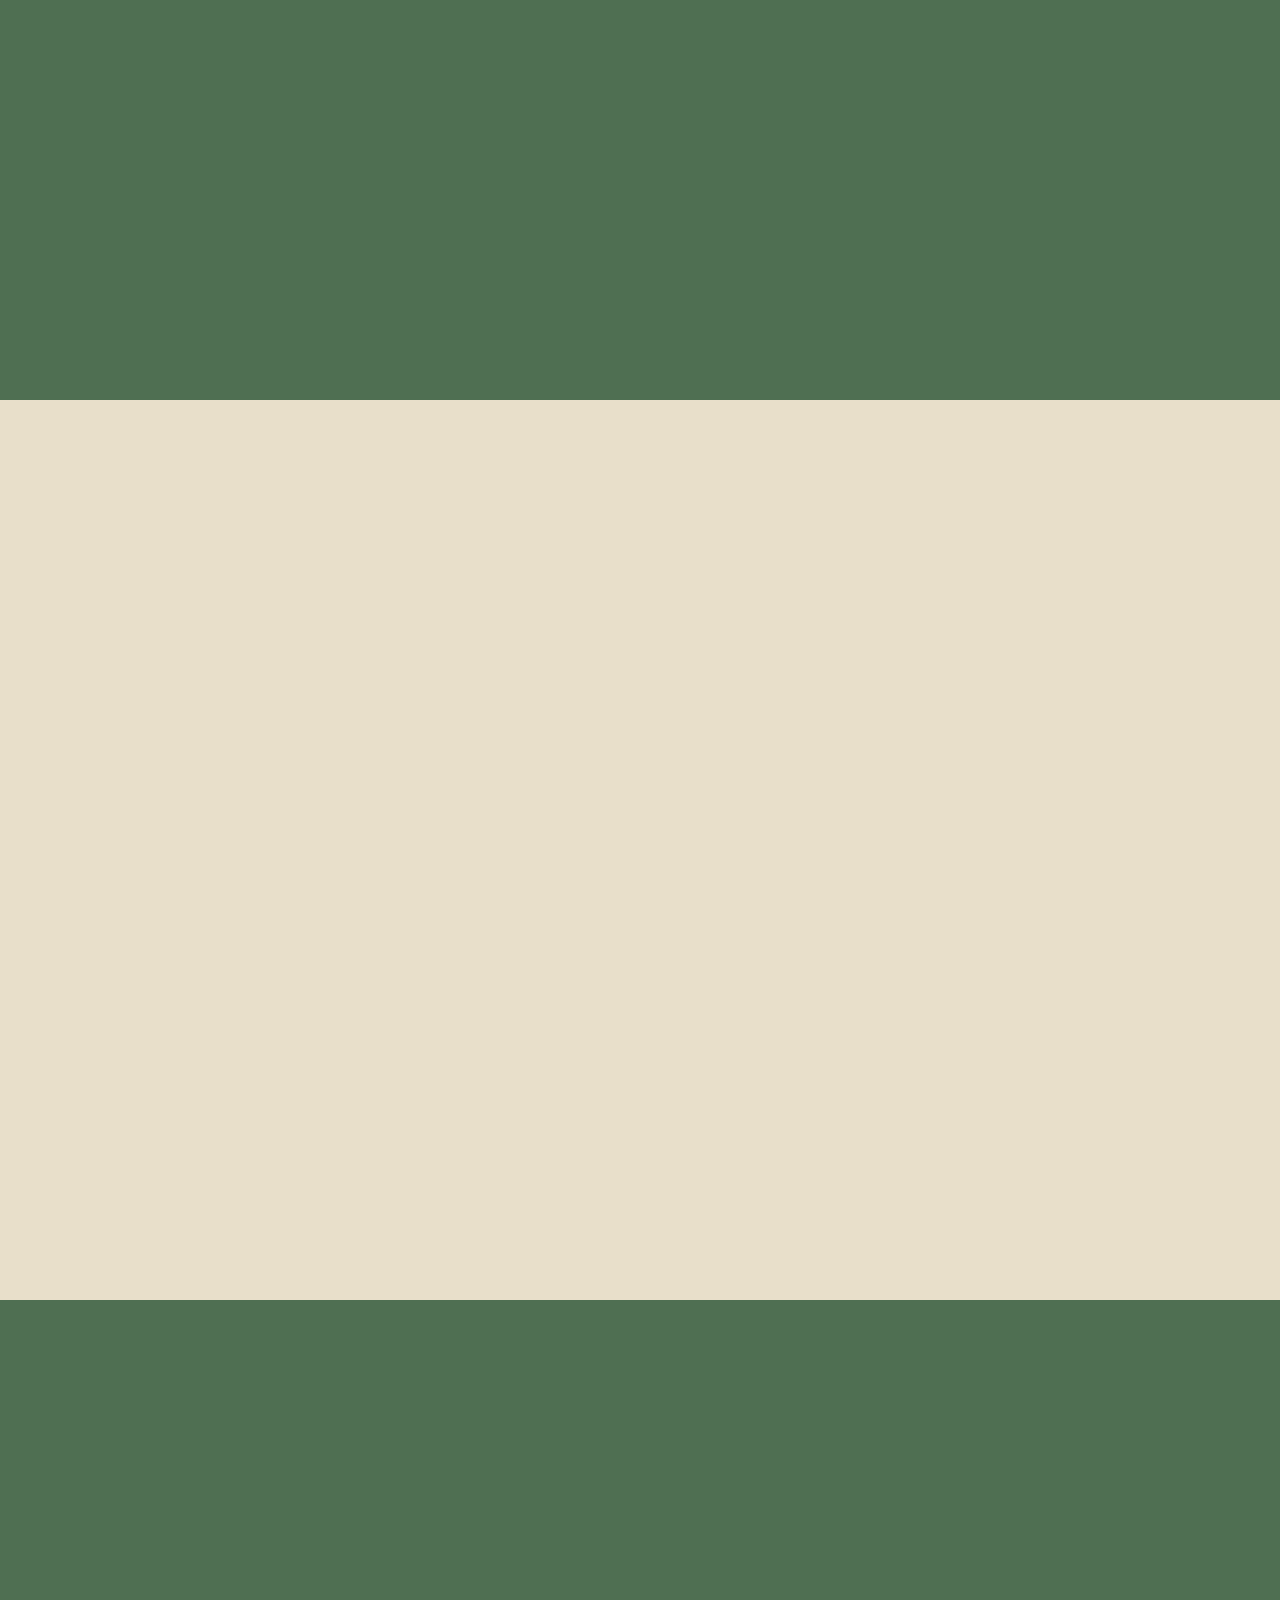
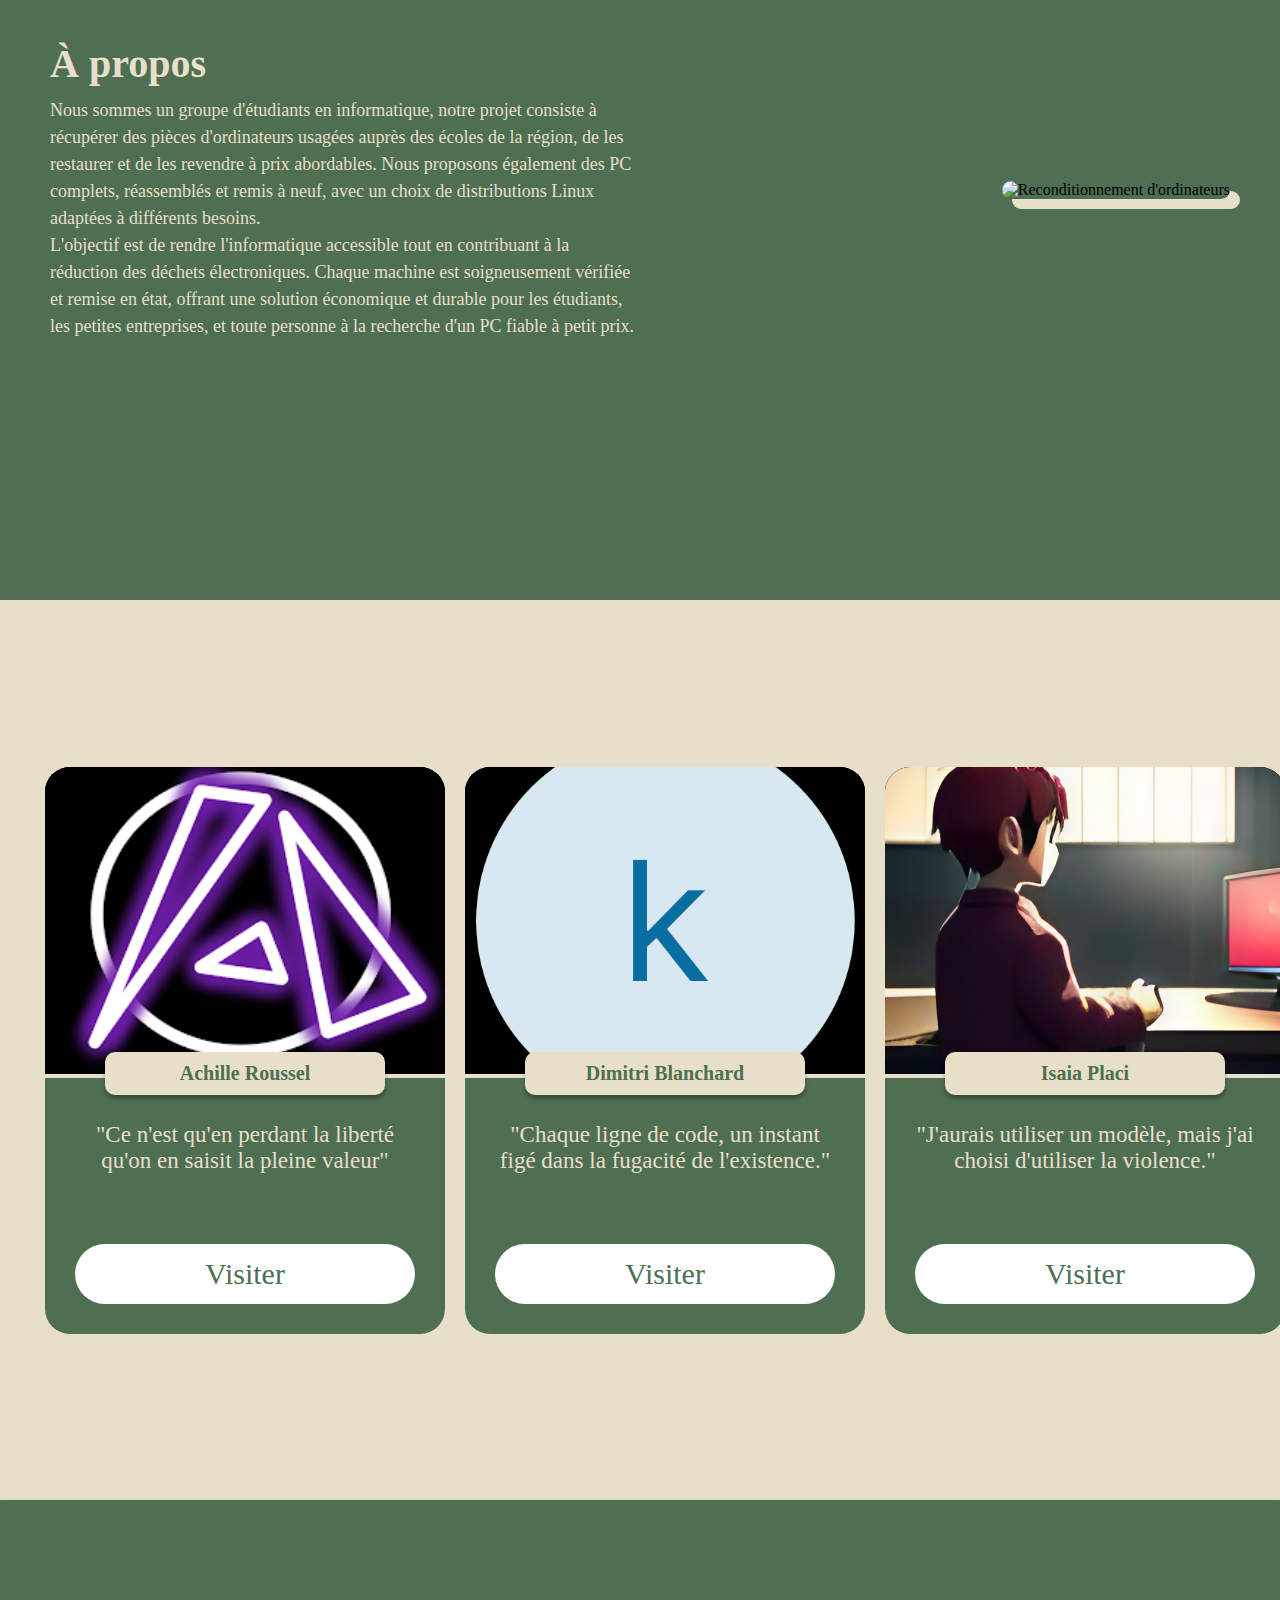
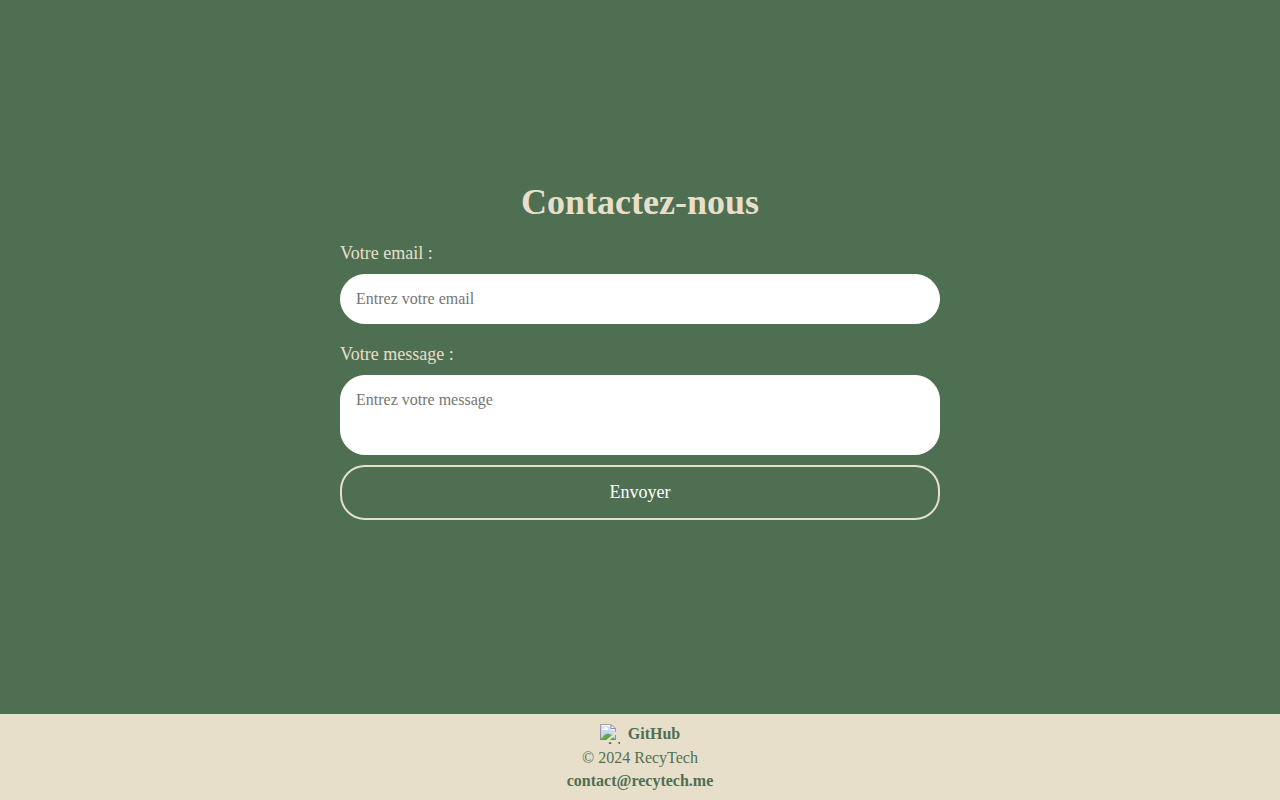
==== commit df478193: "Merge branch 'main' of https://github.com/recylife/website" ====
--- a/index.html
+++ b/index.html
@@ -190,12 +190,20 @@
                     <p class="member-description">"Ce n'est qu'en perdant la liberté qu'on en saisit la pleine valeur"</p>
                     <button class="member-button" onclick="window.location.href='https://rmbi.ch/aster'">Visiter</button>
                 </div>
+            <div class="member-card first">
+                <div class="member-top">
+                    <img src="./images/members/dimitri.png" alt="Photo de Dimitri Blanchard" class="member-photo">
+                    <h3 class="member-name">Dimitri Blanchard</h3>
+                </div>
+                <p class="member-description">"Chaque ligne de code, un instant figé dans la fugacité de l'existence."</p>
+                <button class="member-button" onclick="window.location.href='https://creakor.xyz'">Visiter</button>
+            </div>
                 <div class="member-card">
                     <div class="member-top">
                         <img src="./images/members/isaia.jpeg" alt="Photo de Isaia Placi" class="member-photo">
                         <h3 class="member-name">Isaia Placi</h3>
                     </div>
-                    <p class="member-description">"Le code n'est pas juste une langue, c'est une manière de penser"</p>
+                    <p class="member-description">"J'aurais utiliser un modèle, mais j'ai choisi d'utiliser la violence."</p>
                     <button class="member-button" onclick="window.location.href='https://placi.dyn.mk'">Visiter</button>
                 </div>
                 <div class="member-card">
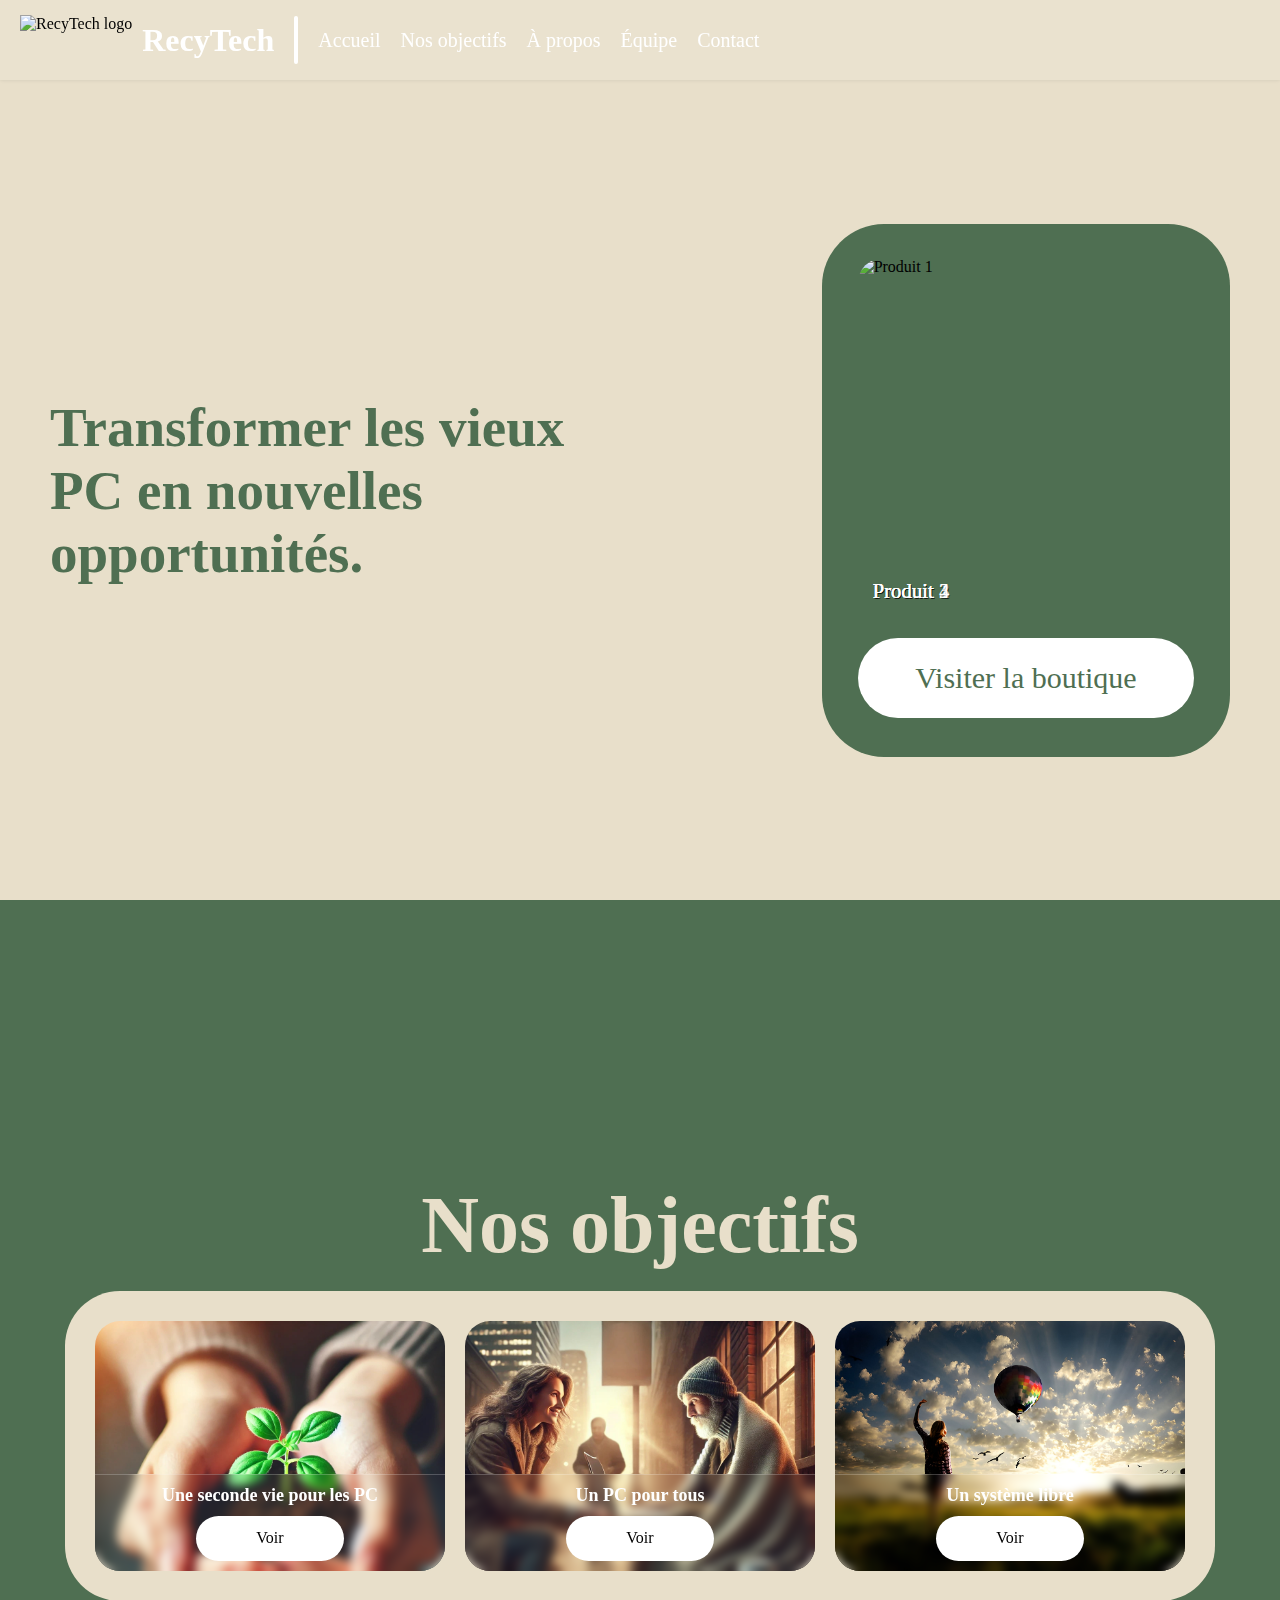
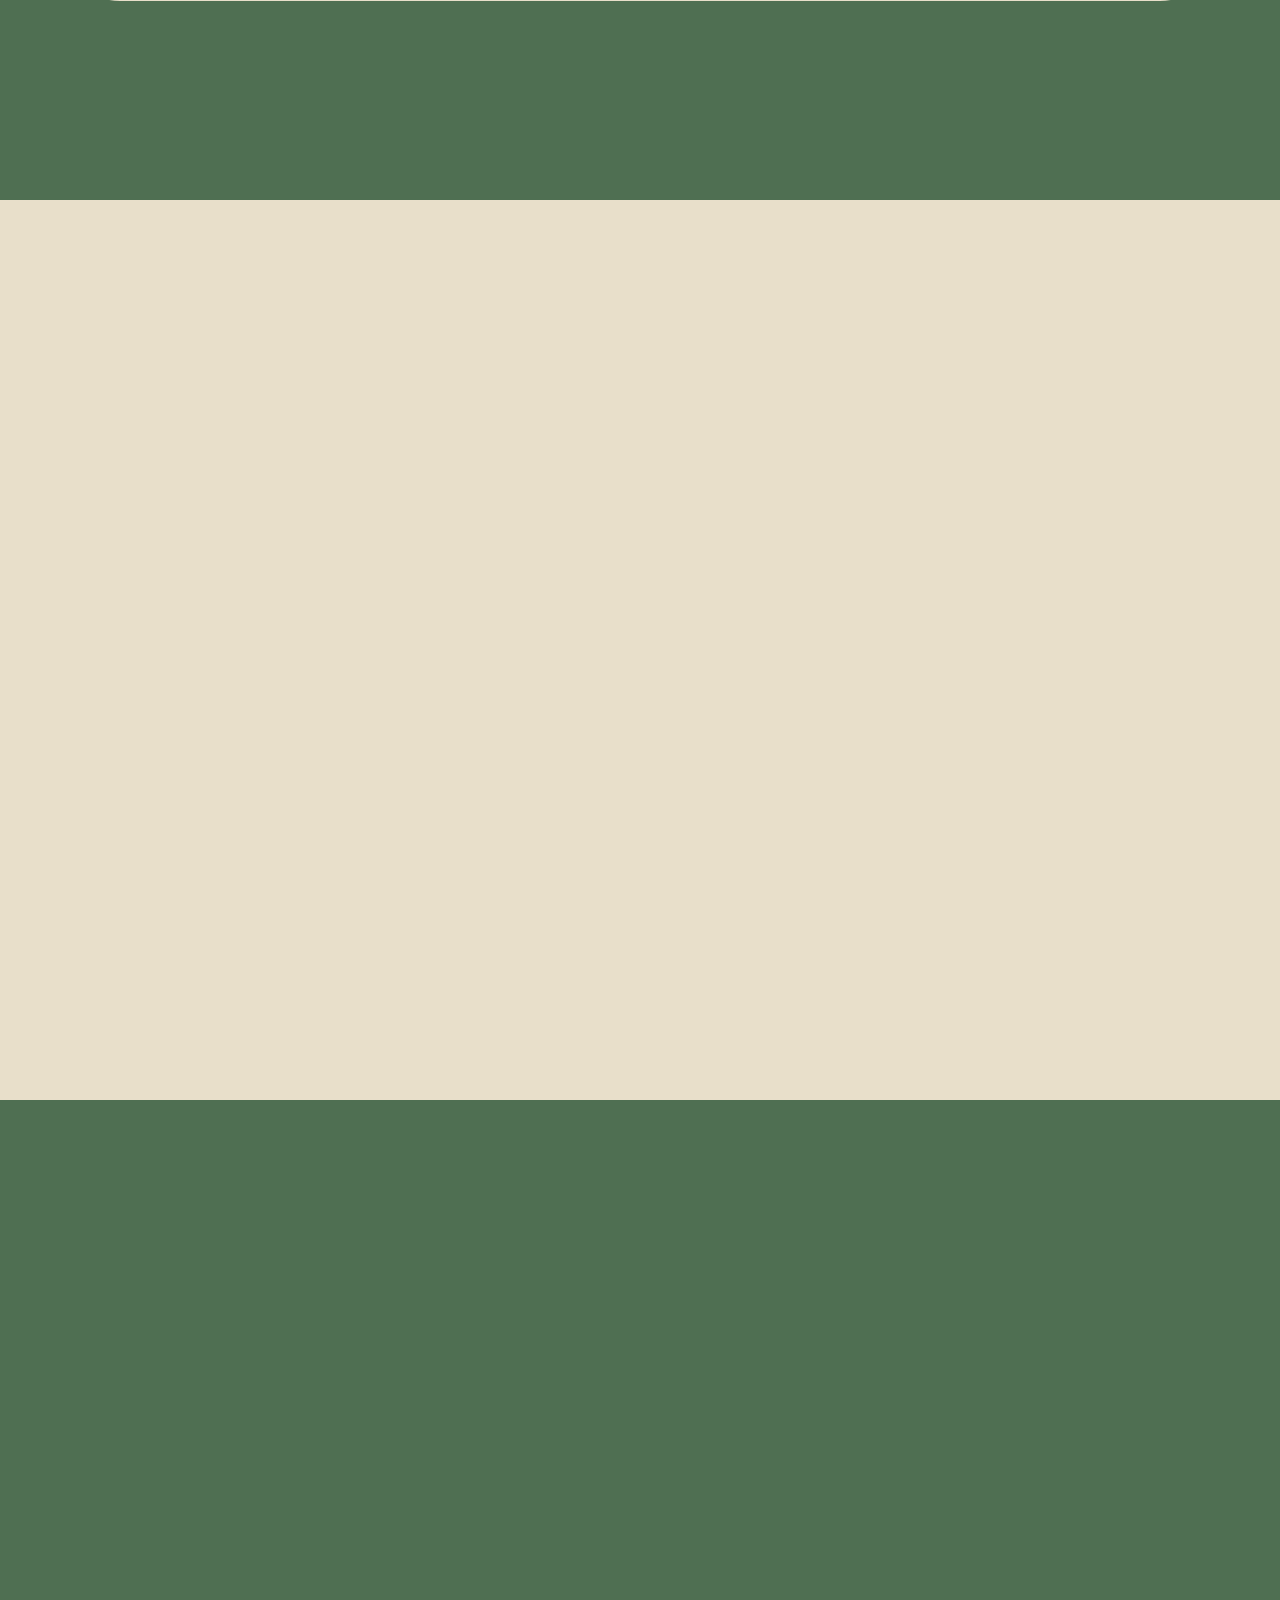
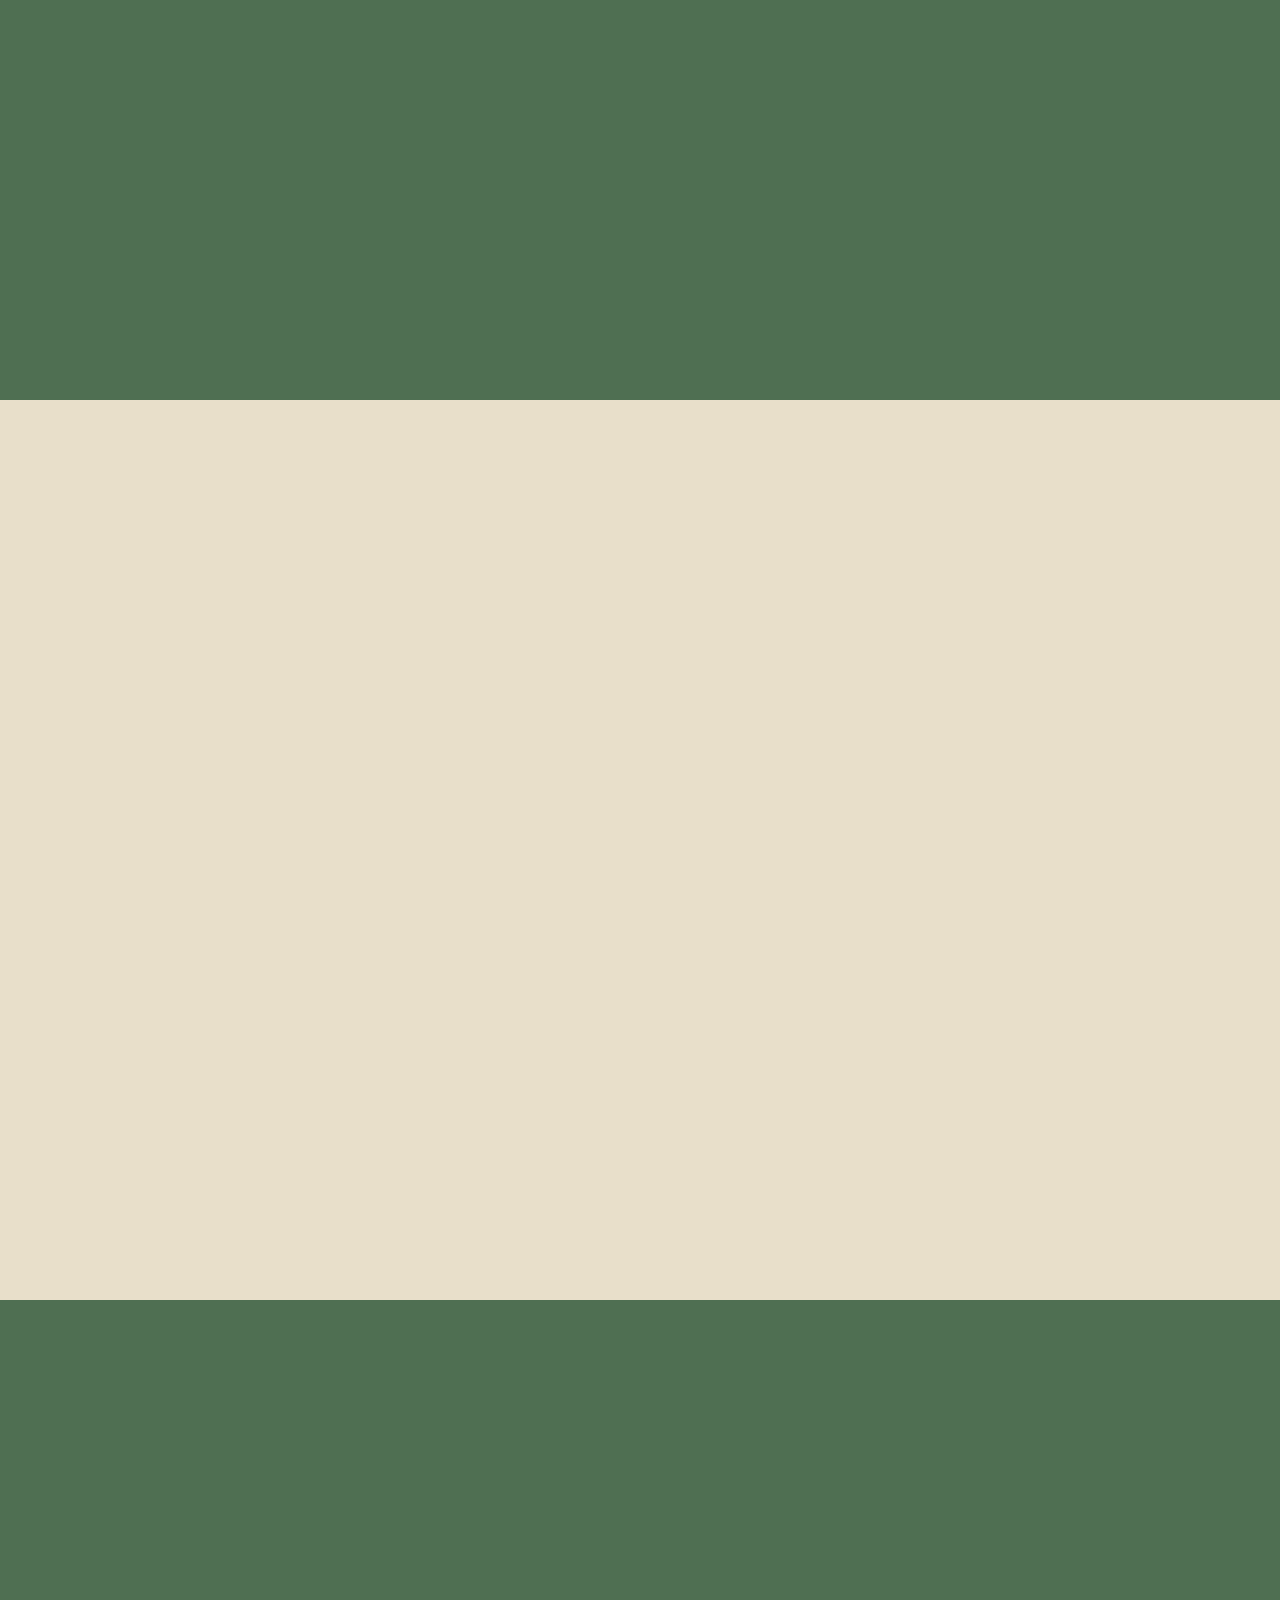
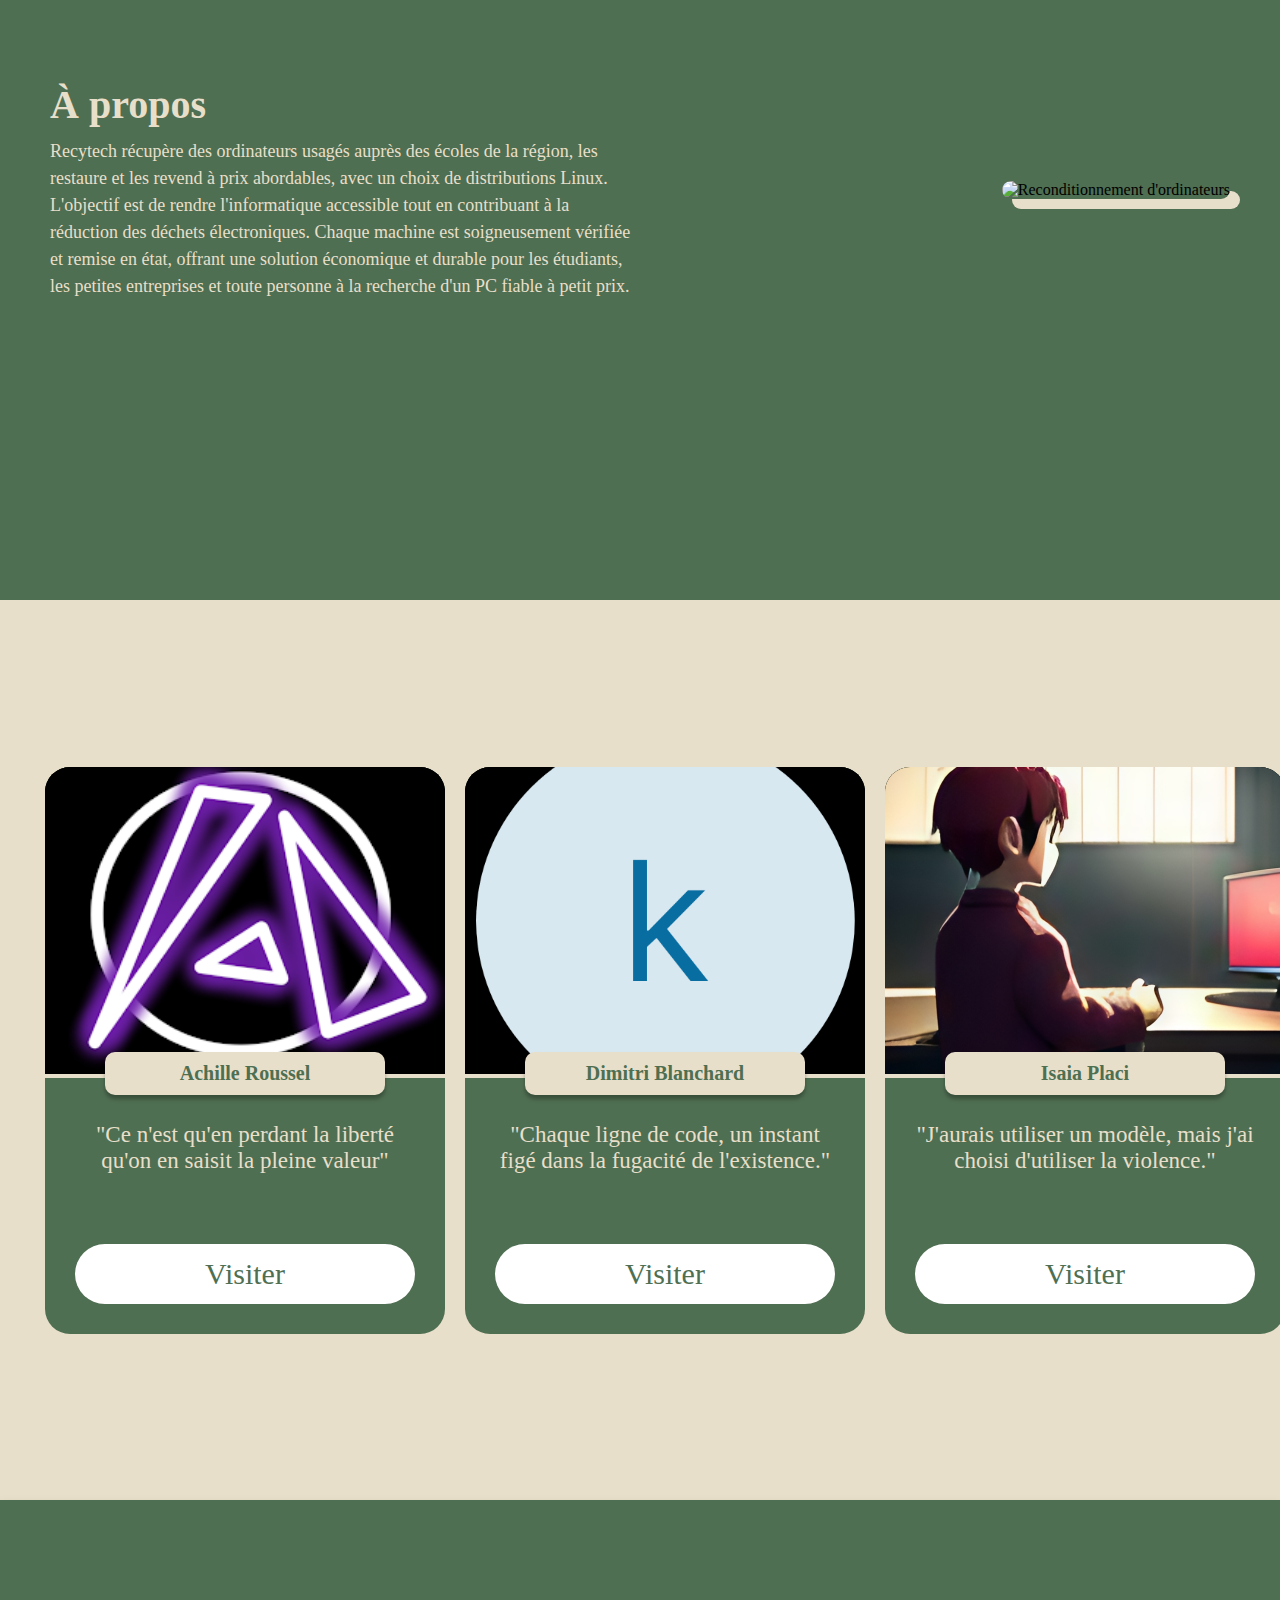
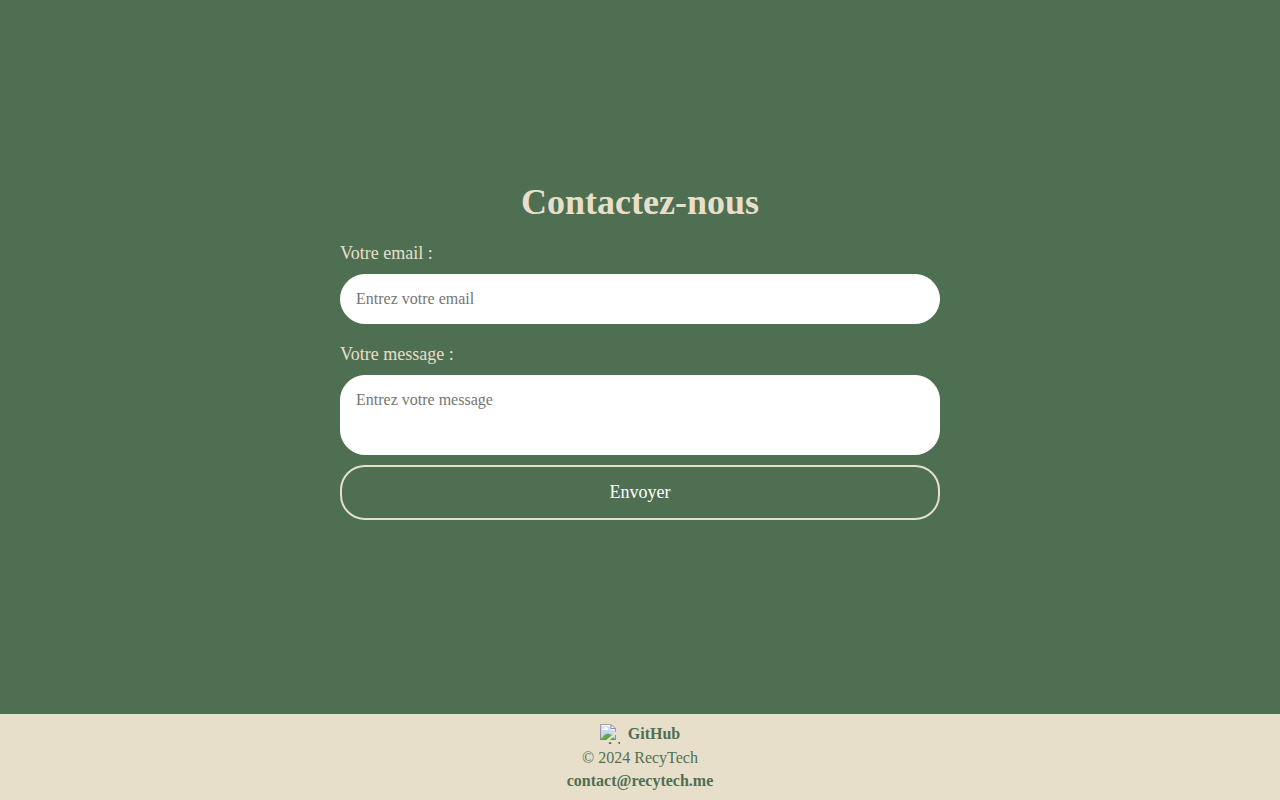
==== commit f7bc71cd: "updated about" ====
--- a/index.html
+++ b/index.html
@@ -169,12 +169,9 @@
             <div class="about-text-content">
                 <h2 class="about-title">À propos</h2>
                 <p class="about-text">
-                    Nous sommes un groupe d'étudiants en informatique, notre projet consiste à récupérer des pièces d'ordinateurs usagées auprès des écoles de la région, de les restaurer et de les revendre à prix abordables.
-                    Nous proposons également des PC complets, réassemblés et remis à neuf, avec un choix de distributions Linux adaptées à différents besoins.
-                </p>
+                    Recytech récupère des ordinateurs usagés auprès des écoles de la région, les restaure et les revend à prix abordables, avec un choix de distributions Linux.
                 <p class="about-text">
-                    L'objectif est de rendre l'informatique accessible tout en contribuant à la réduction des déchets électroniques.
-                    Chaque machine est soigneusement vérifiée et remise en état, offrant une solution économique et durable pour les étudiants, les petites entreprises, et toute personne à la recherche d'un PC fiable à petit prix.
+                    L'objectif est de rendre l'informatique accessible tout en contribuant à la réduction des déchets électroniques. Chaque machine est soigneusement vérifiée et remise en état, offrant une solution économique et durable pour les étudiants, les petites entreprises et toute personne à la recherche d'un PC fiable à petit prix.</p>
                 </p>
             </div>
             <img class="about-image" src="./images/template.jpg" alt="Reconditionnement d'ordinateurs">
@@ -196,7 +193,7 @@
                     <h3 class="member-name">Dimitri Blanchard</h3>
                 </div>
                 <p class="member-description">"Chaque ligne de code, un instant figé dans la fugacité de l'existence."</p>
-                <button class="member-button" onclick="window.location.href='https://creakor.xyz'">Visiter</button>
+                <button class="member-button" onclick="window.location.href='https://elevateweb.ch'">Visiter</button>
             </div>
                 <div class="member-card">
                     <div class="member-top">
--- a/styles/goals.css
+++ b/styles/goals.css
@@ -361,4 +361,10 @@
     .section-text {
         font-size: 14px;
     }
-}+}
+
+@media screen and (max-width: 375px) {
+    .card-title {
+        font-size: 17px;
+    }
+}
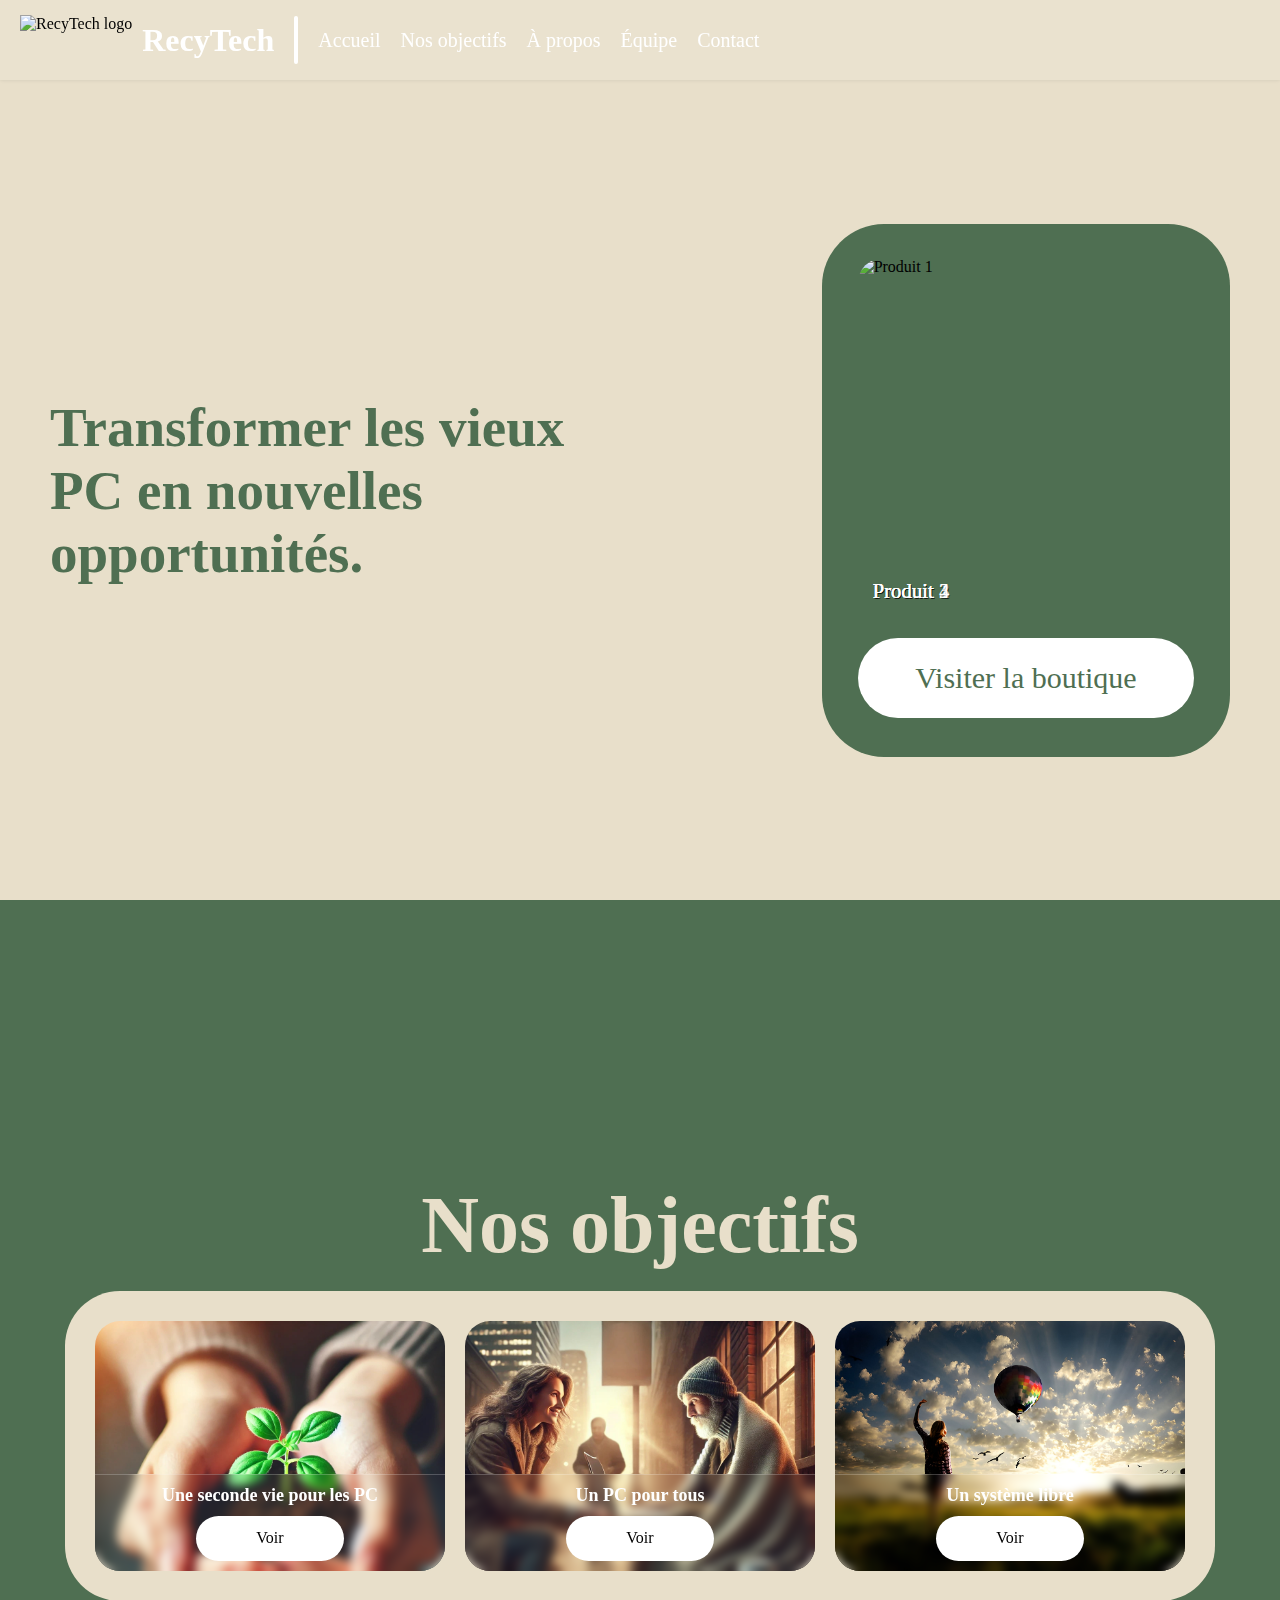
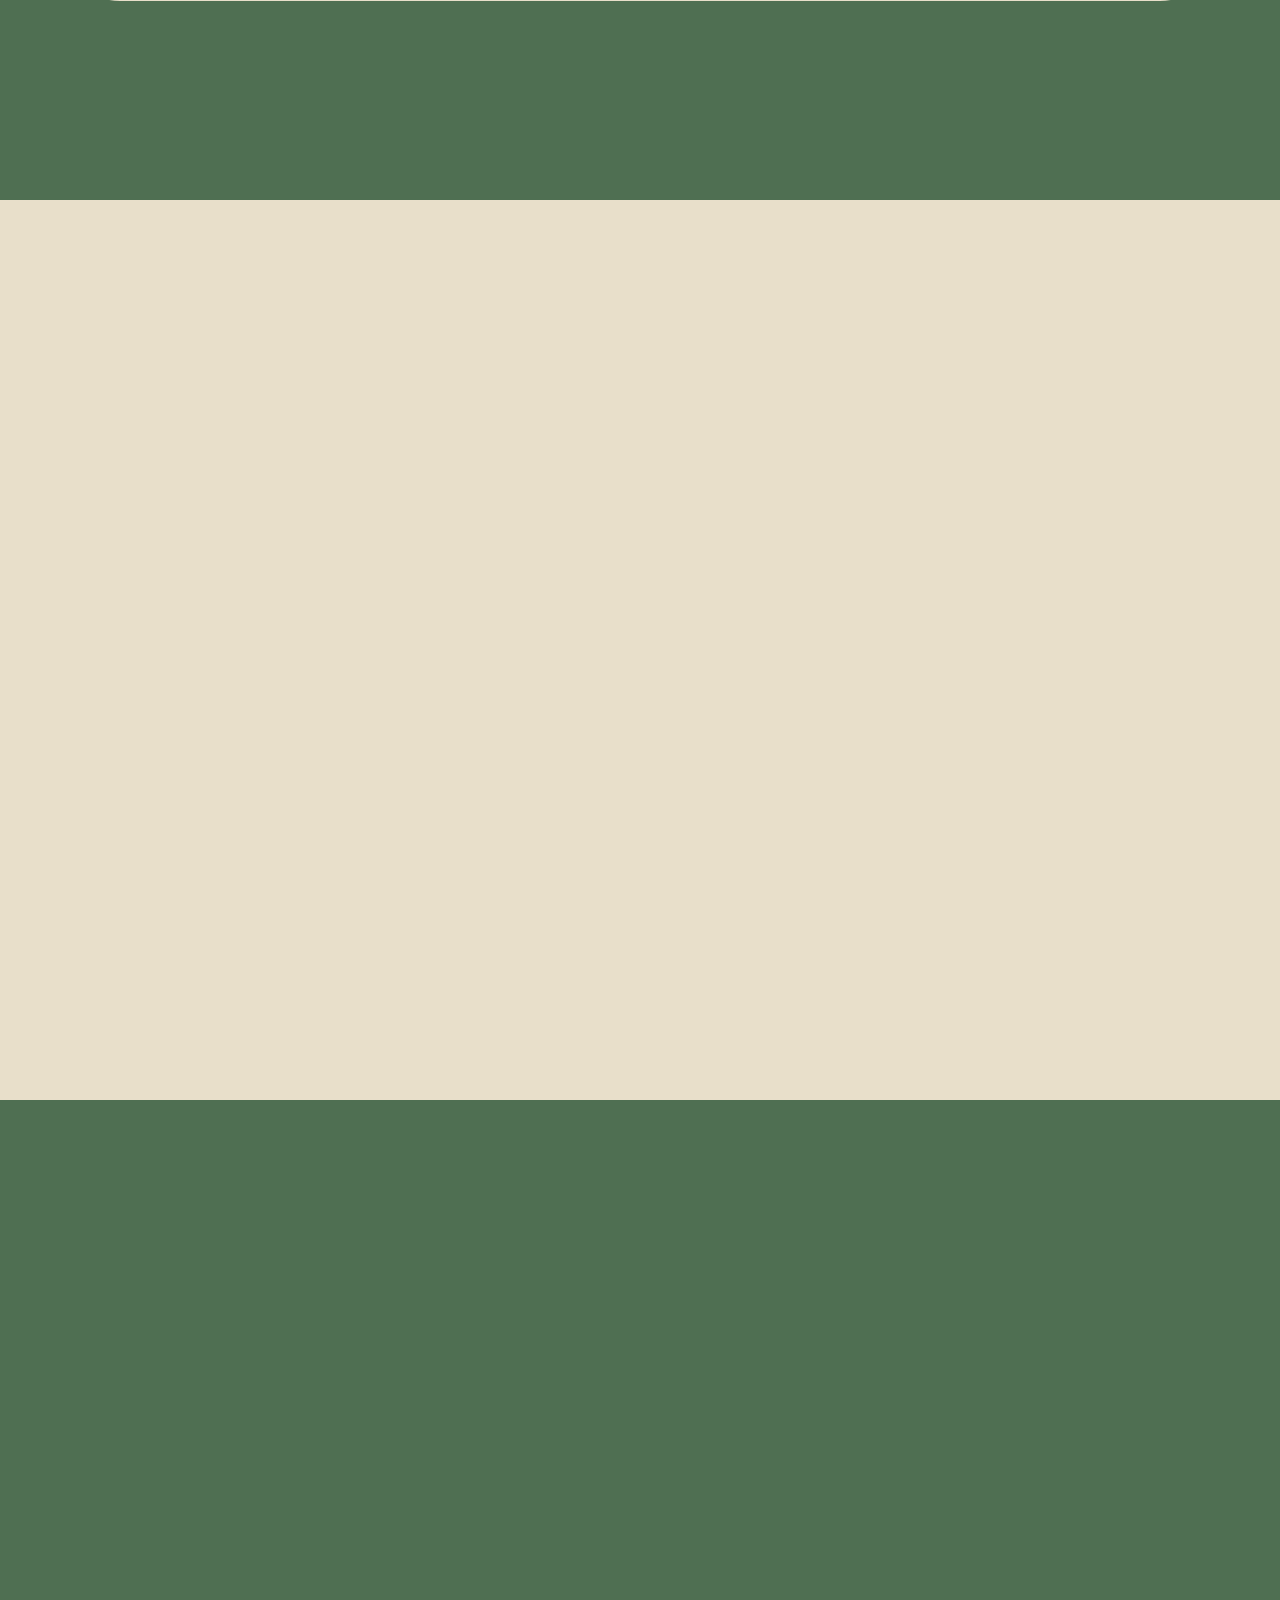
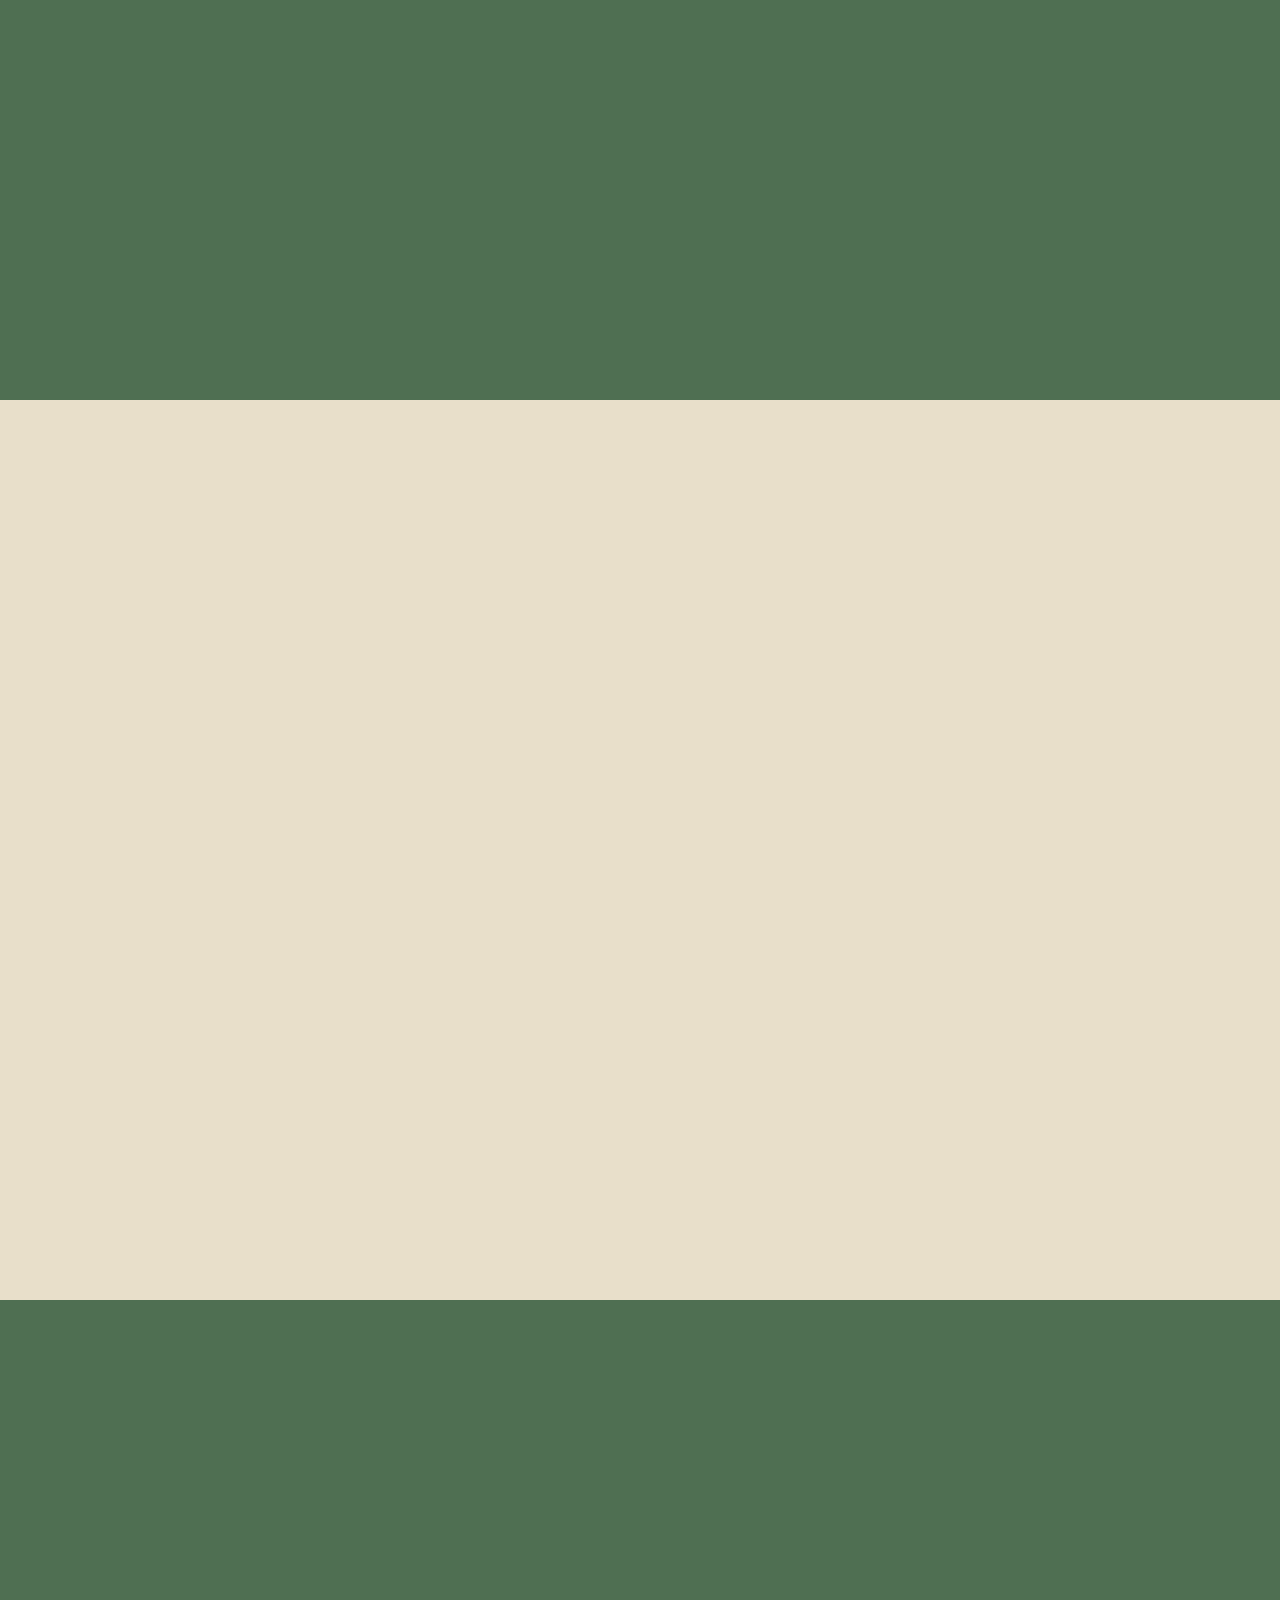
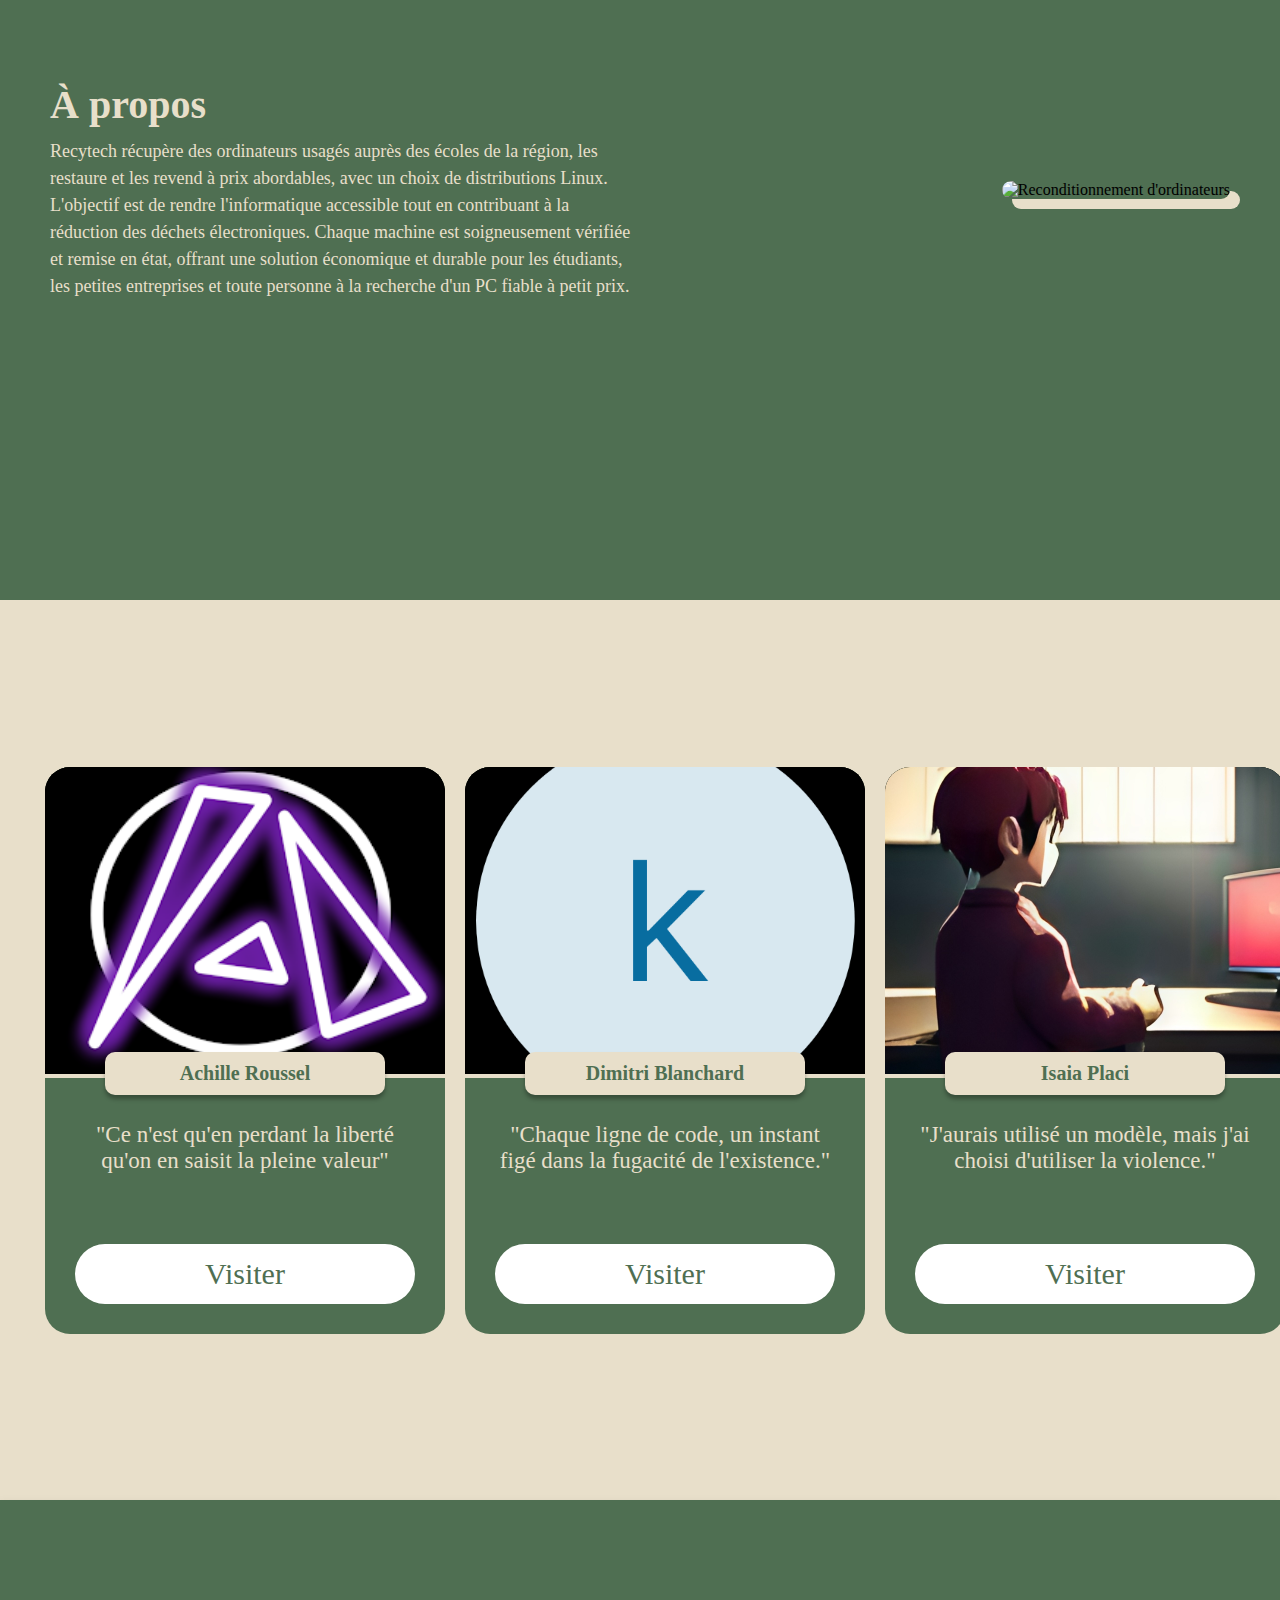
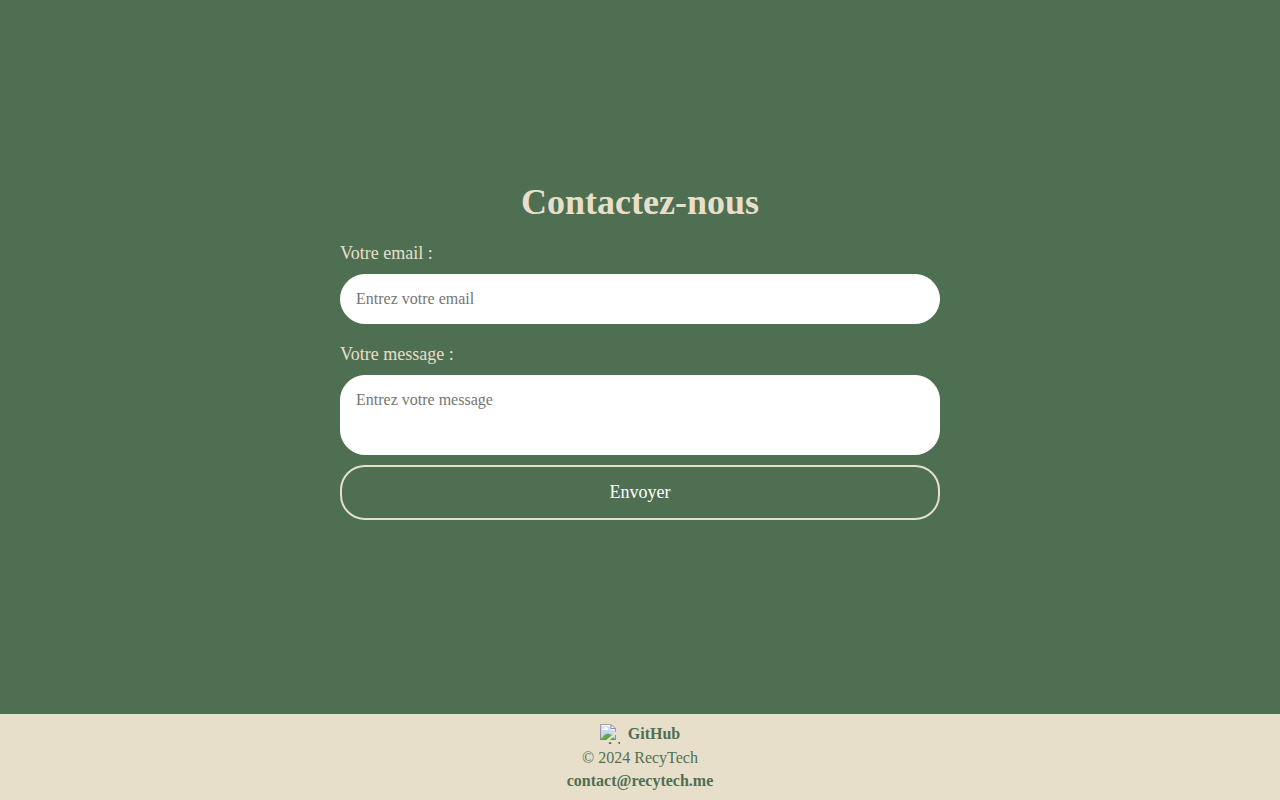
==== commit 2952e139: "corrigé fautes" ====
--- a/index.html
+++ b/index.html
@@ -190,7 +190,7 @@
             <div class="member-card first">
                 <div class="member-top">
                     <img src="./images/members/dimitri.png" alt="Photo de Dimitri Blanchard" class="member-photo">
-                    <h3 class="member-name">Dimitri Blanchard</h3>
+                    <h3 class="member-name">Dimitri Blanchard</h3>  
                 </div>
                 <p class="member-description">"Chaque ligne de code, un instant figé dans la fugacité de l'existence."</p>
                 <button class="member-button" onclick="window.location.href='https://elevateweb.ch'">Visiter</button>
@@ -200,8 +200,8 @@
                         <img src="./images/members/isaia.jpeg" alt="Photo de Isaia Placi" class="member-photo">
                         <h3 class="member-name">Isaia Placi</h3>
                     </div>
-                    <p class="member-description">"J'aurais utiliser un modèle, mais j'ai choisi d'utiliser la violence."</p>
-                    <button class="member-button" onclick="window.location.href='https://placi.dyn.mk'">Visiter</button>
+                    <p class="member-description">"J'aurais utilisé un modèle, mais j'ai choisi d'utiliser la violence."</p>
+                    <button class="member-button" onclick="window.location.href='https://douxx.tech'">Visiter</button>
                 </div>
                 <div class="member-card">
                     <div class="member-top">
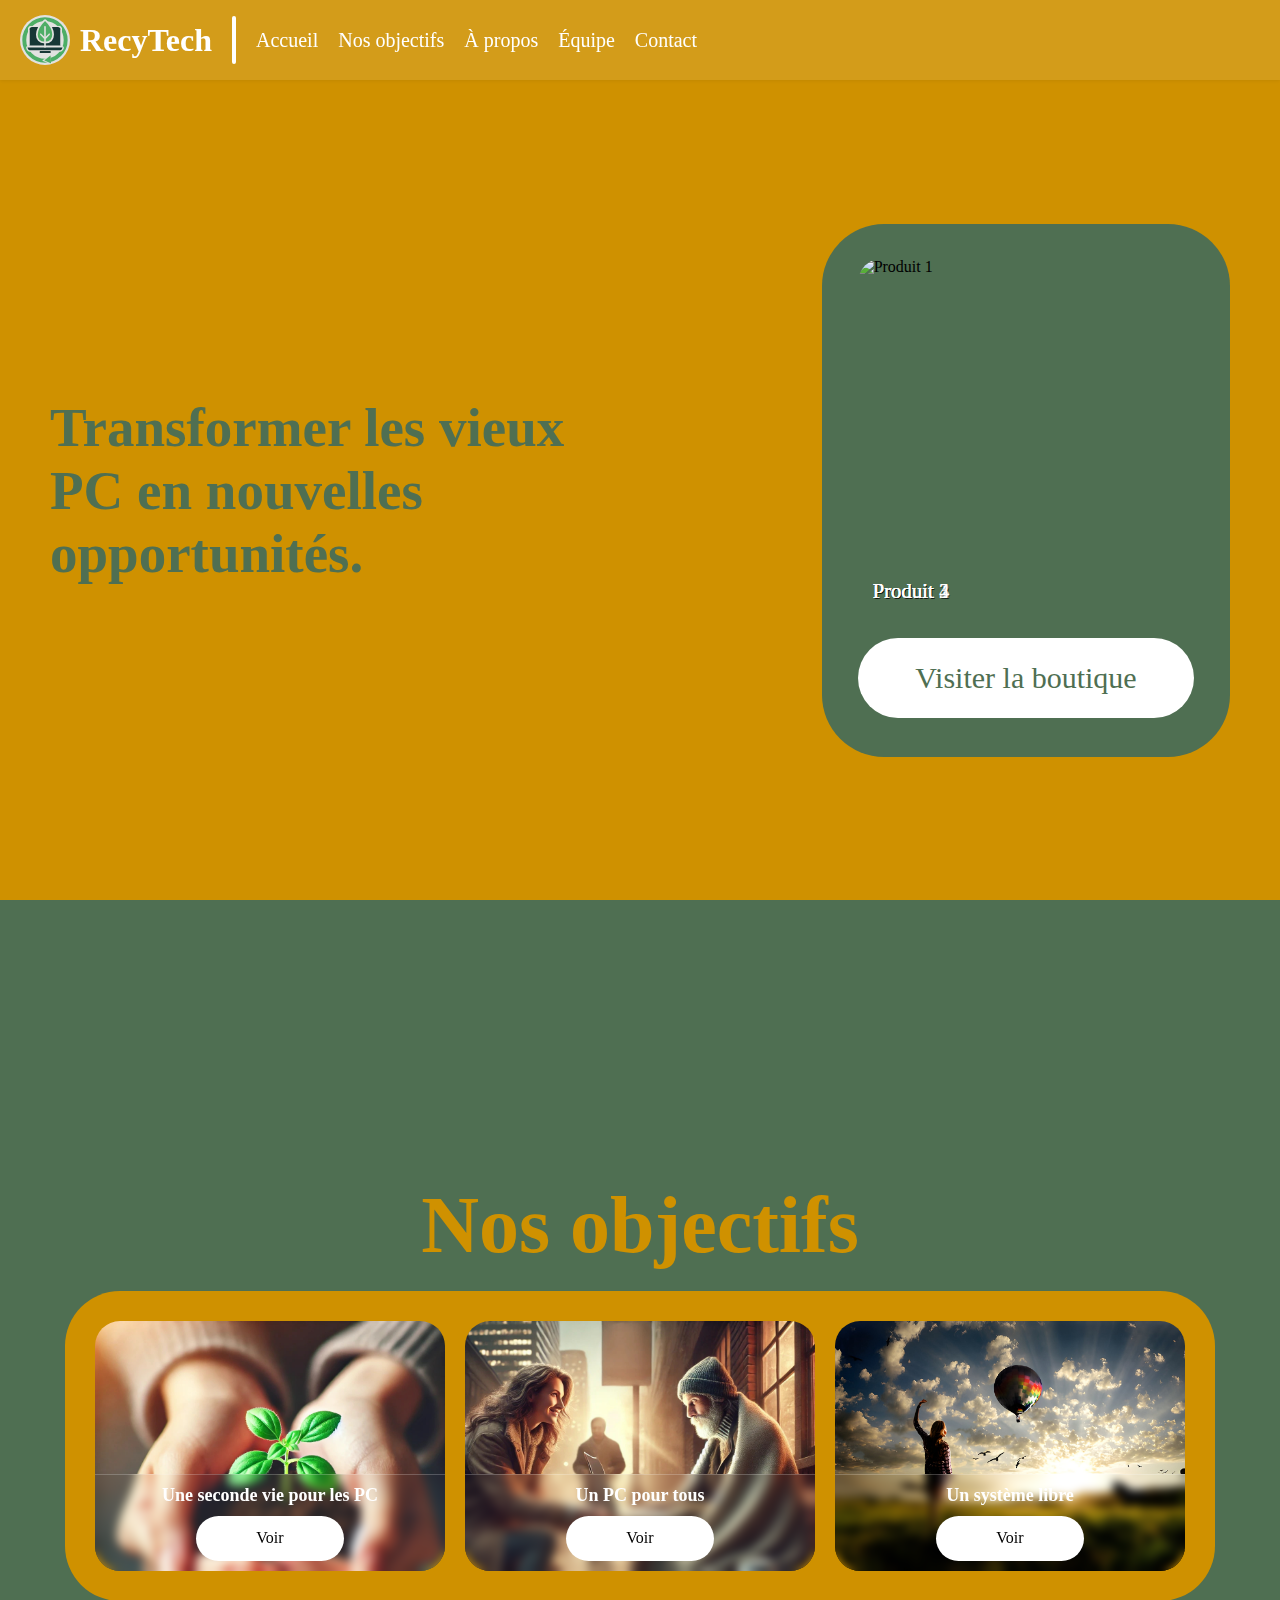
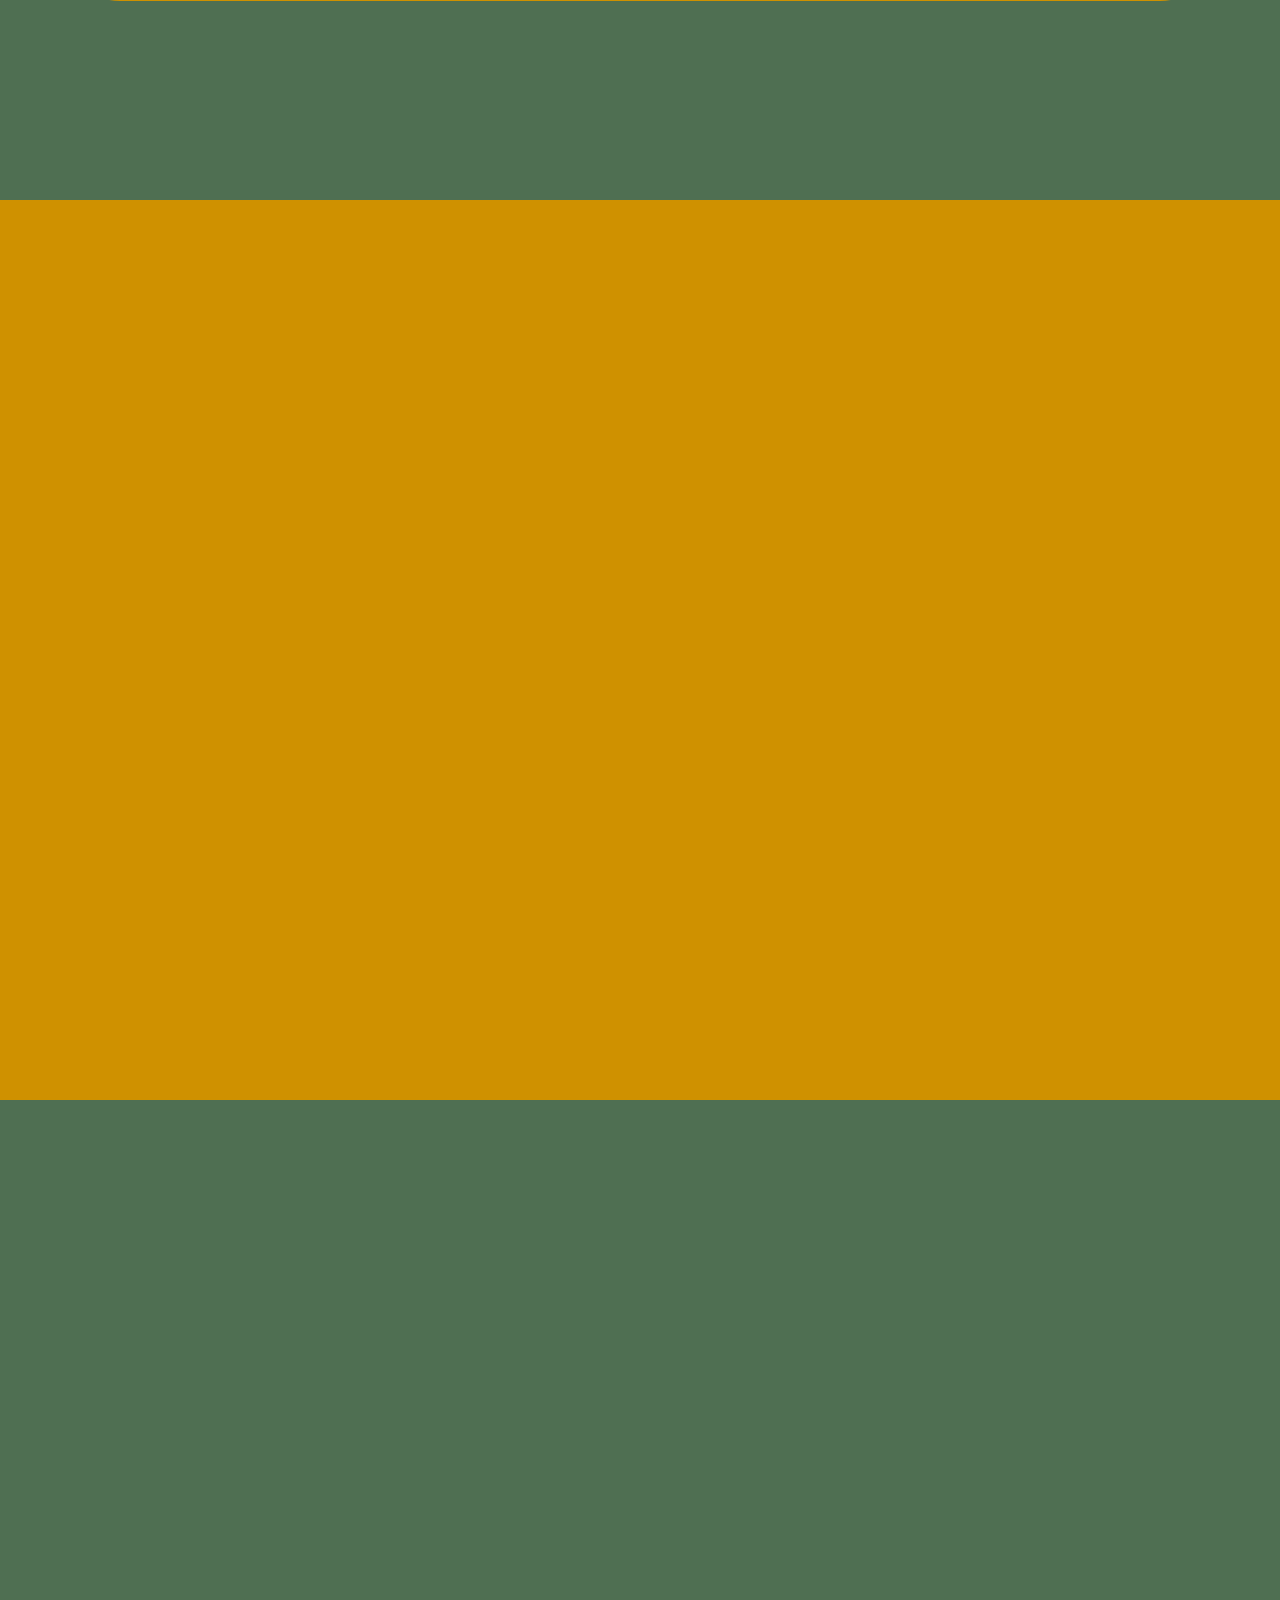
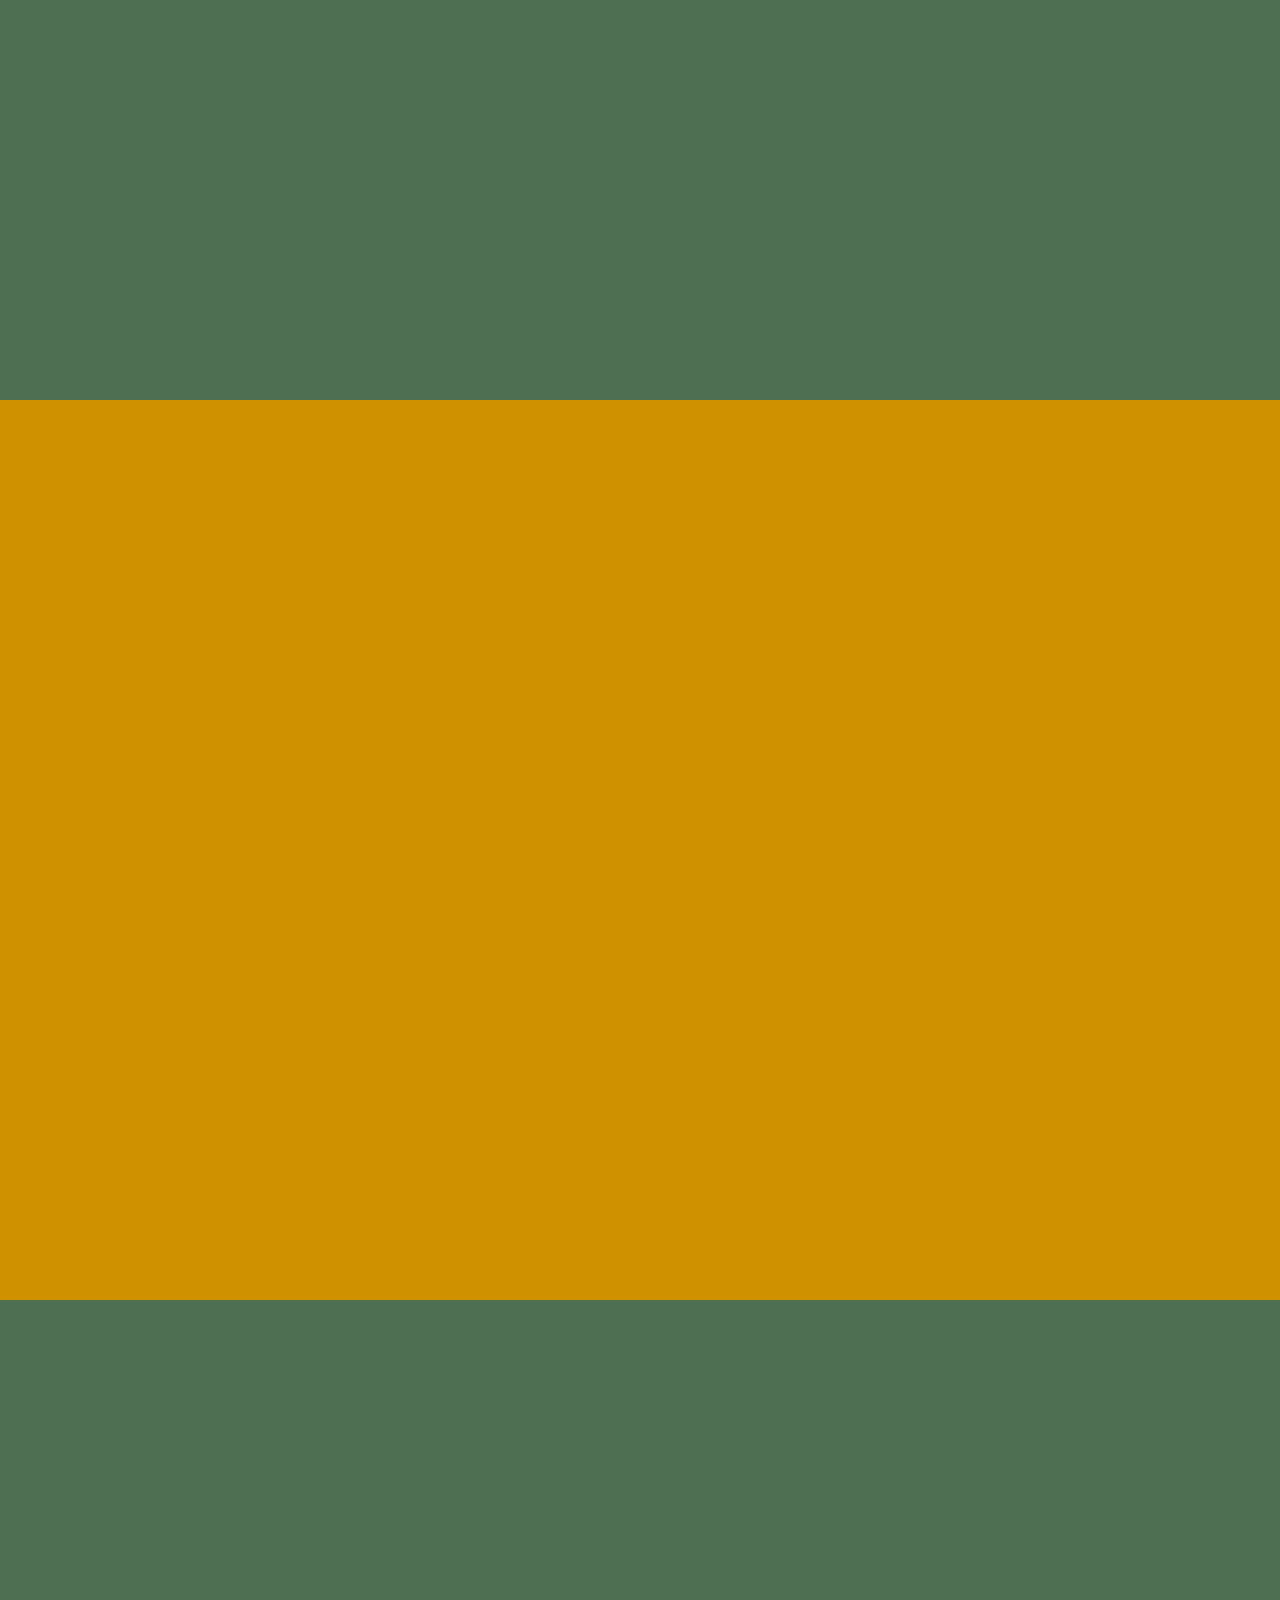
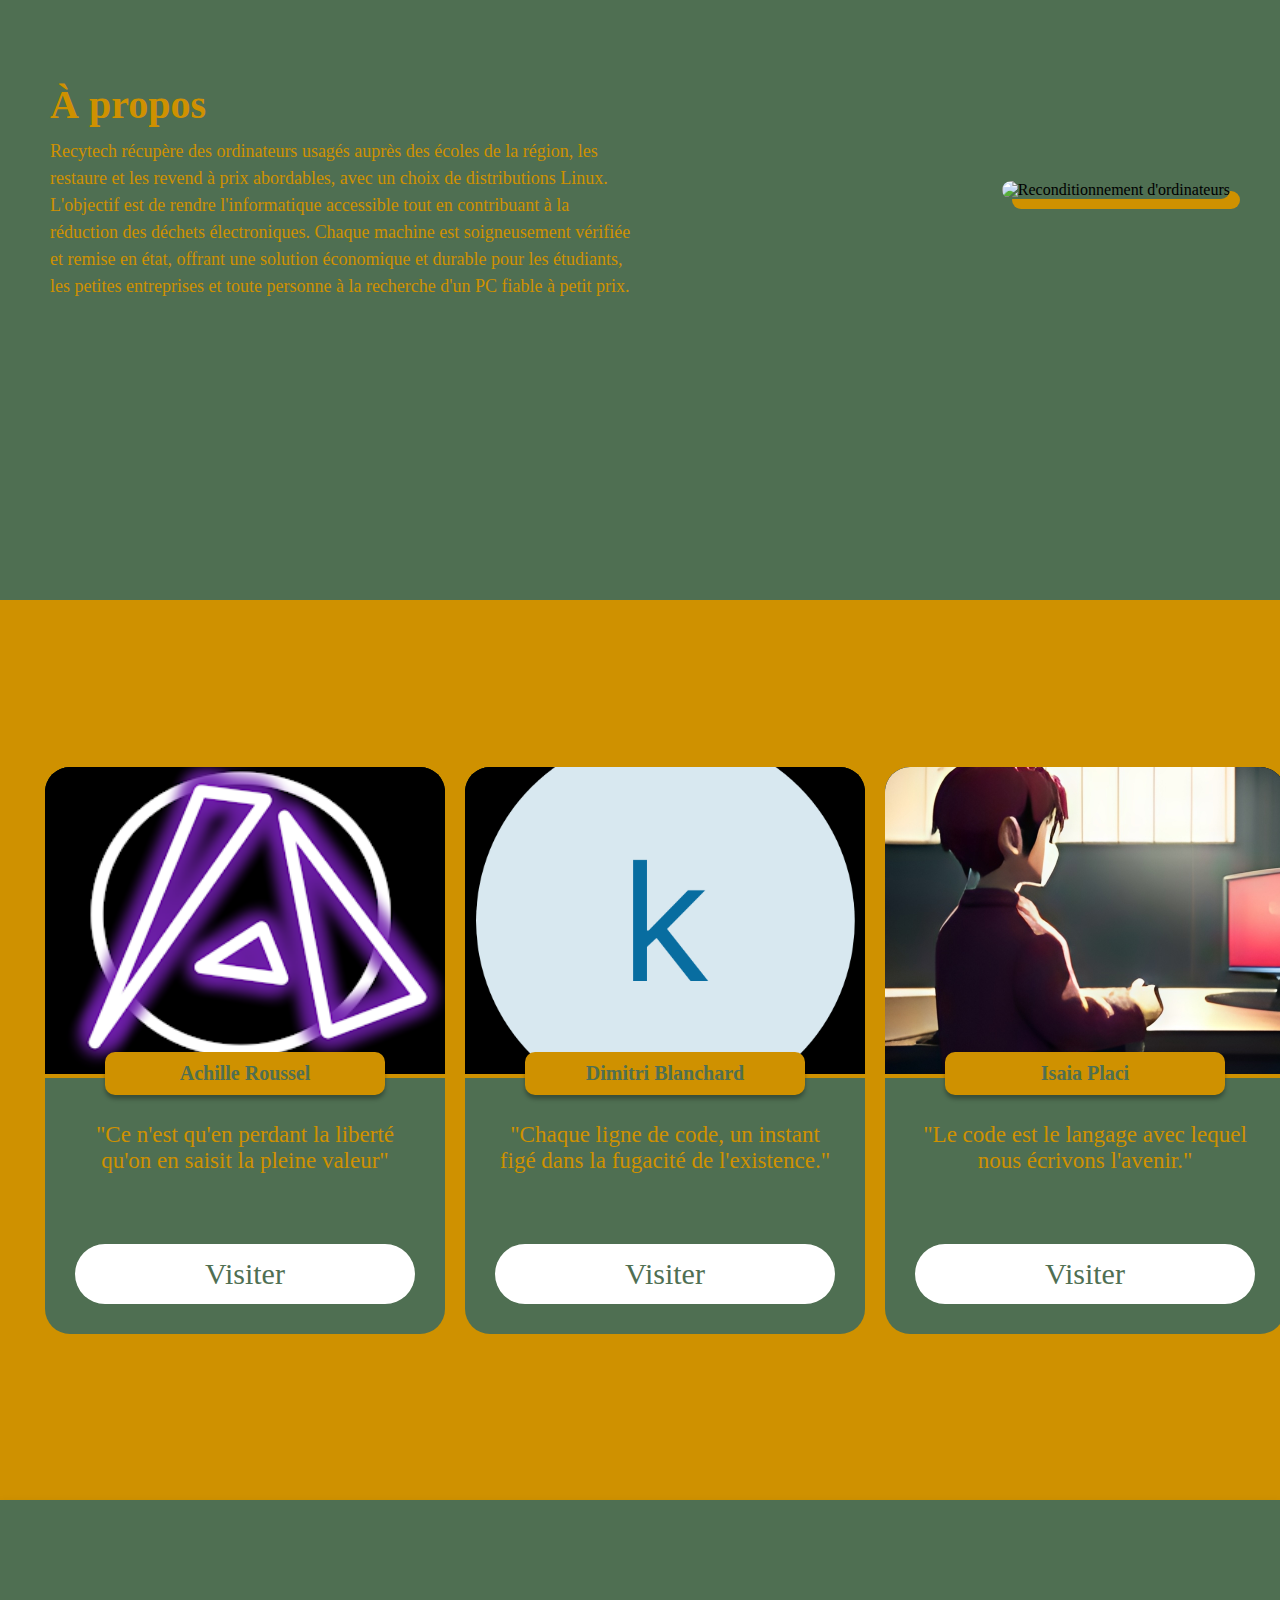
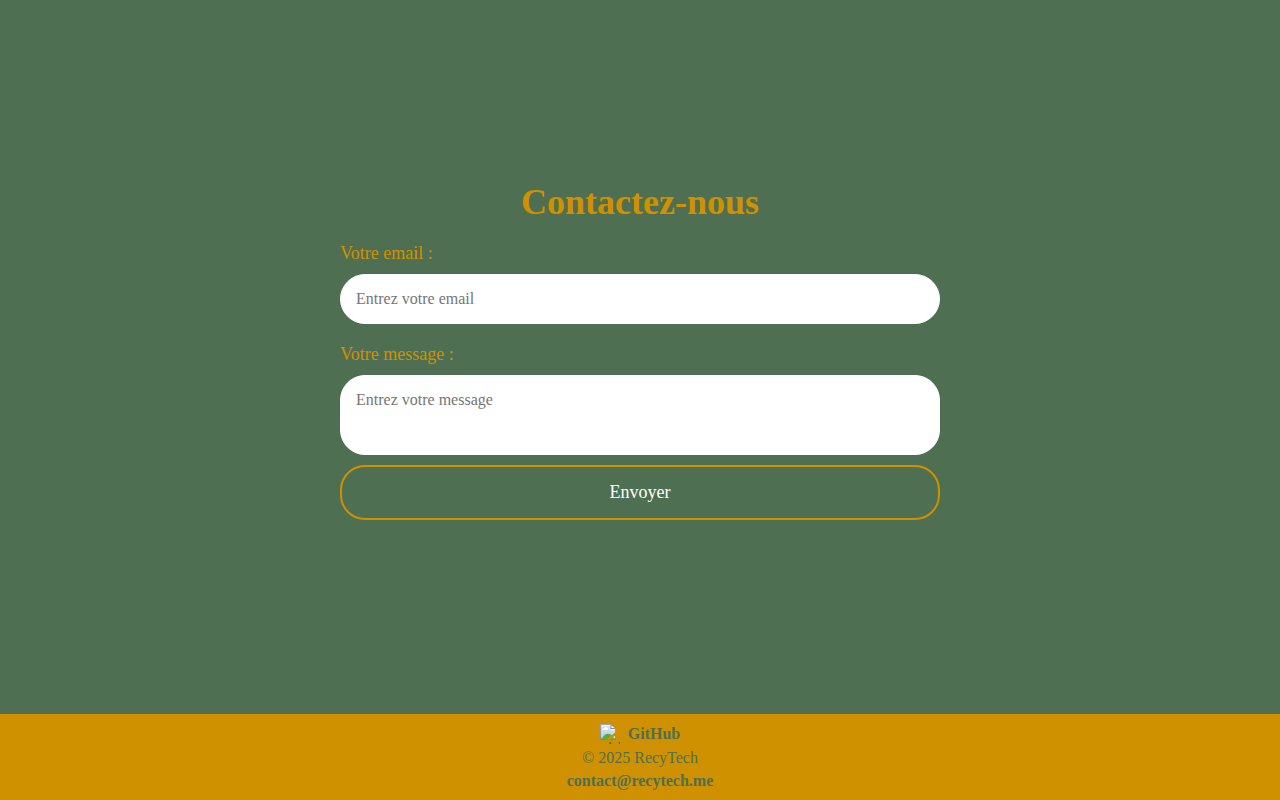
==== commit 03f70fd1: "Merge branch 'main' of https://github.com/recylife/website" ====
--- a/index.html
+++ b/index.html
@@ -1,15 +1,17 @@
 <!DOCTYPE html>
 <html lang="fr">
+
 <head>
     <meta charset="UTF-8">
 
     <!--Meta opengraph, twittercard and some other things-->
-    <meta name="keywords" content="pc, informatique, technologie, réparation, vente, shop, eshop, recytech, ecologie"/>
-    <meta name="description" content="Transformer les vieux PC en nouvelles opportunités. Revente de matériel informatique en bon état à prix réduit."/>
+    <meta name="keywords" content="pc, informatique, technologie, réparation, vente, shop, eshop, recytech, ecologie" />
+    <meta name="description"
+        content="Transformer les vieux PC en nouvelles opportunités. Revente de matériel informatique en bon état à prix réduit." />
     <meta name="subject" content="your website's subject">
-    <meta name="copyright"content="company name">
+    <meta name="copyright" content="company name">
     <meta name="language" content="FR">
-    <meta name="robots" content="/"/>
+    <meta name="robots" content="/" />
     <meta name="topic" content="recytech, technologie, ecologie">
     <meta name="Classification" content="Shop">
     <meta name="author" content="RecyTech, contact@recytech.me">
@@ -22,24 +24,24 @@
     <meta name="coverage" content="Switzerland">
     <meta name="distribution" content="Switzerland">
 
-    <meta name="og:title" content="RecyTech Shop"/>
-    <meta name="og:type" content="website"/>
-    <meta name="og:url" content="https://recytech.ch"/>
-    <meta name="og:image" content="https://cdn.douxx.xyz/files/RecyTech.png"/>
-    <meta name="og:site_name" content="RecyTech"/>
-    <meta name="og:description" content="Transformer les vieux PC en nouvelles opportunités."/>
-
-    <meta name="og:locality" content="Neuchâtel"/>
-    <meta name="og:region" content="NE"/>
-    <meta name="og:postal-code" content="2000"/>
-    <meta name="og:country-name" content="Switzerland"/>
+    <meta name="og:title" content="RecyTech Shop" />
+    <meta name="og:type" content="website" />
+    <meta name="og:url" content="https://recytech.ch" />
+    <meta name="og:image" content="https://cdn.douxx.xyz/files/RecyTech.png" />
+    <meta name="og:site_name" content="RecyTech" />
+    <meta name="og:description" content="Transformer les vieux PC en nouvelles opportunités." />
+
+    <meta name="og:locality" content="Neuchâtel" />
+    <meta name="og:region" content="NE" />
+    <meta name="og:postal-code" content="2000" />
+    <meta name="og:country-name" content="Switzerland" />
 
     <meta name="twitter:card" content="website" />
     <meta name="twitter:site" content="https://recytech.me" />
     <meta name="twitter:title" content="RecyTech" />
     <meta name="twitter:description" content="Transformer les vieux PC en nouvelles opportunités." />
     <meta name="twitter:image" content="https://cdn.douxx.xyz/files/RecyTech.png" />
-    <meta name="theme-color" content="#4F6F52"/>
+    <meta name="theme-color" content="#4F6F52" />
 
     <!--Website datas / loads-->
 
@@ -61,25 +63,28 @@
     <script src="./scripts/script.js" defer></script>
 
 </head>
+
 <body>
     <div id="overlay">
-        <img src="https://cdn.douxx.xyz/files/RecyTech.png" alt="RecyTech Logo"/>
+        <img src="https://cdn.douxx.xyz/files/RecyTech.png" alt="RecyTech Logo" />
         <div id="loading-text">RecyTech Shop</div>
     </div>
 
     <header id="mainHeader" class="main-header">
         <div id="headerBackground" class="header-background"></div>
-        <img class="header-logo" src="./images/logo.png" alt="RecyTech logo" onclick="window.location.reload()">
+        <img class="header-logo" src="./images/logo.svg" alt="RecyTech logo" onclick="window.location.reload()">
         <h1 id="headerTitle" class="header-title">RecyTech</h1>
         <div class="header-separator"></div>
         <div id="headerLinks" class="header-links">
             <p id="headerLinkhome" class="header-link" onclick="smoothScroll('headerLinkhome', 'home')">Accueil</p>
-            <p id="headerLinkGoals" class="header-link" onclick="smoothScroll('headerLinkhome', 'goals')">Nos objectifs</p>
+            <p id="headerLinkGoals" class="header-link" onclick="smoothScroll('headerLinkhome', 'goals')">Nos objectifs
+            </p>
             <p id="headerLinkAbout" class="header-link" onclick="smoothScroll('headerLinkAbout', 'about')">À propos</p>
             <p id="headerLinkTeam" class="header-link" onclick="smoothScroll('headerLinkTeam', 'team')">Équipe</p>
-            <p id="headerLinkContact" class="header-link" onclick="smoothScroll('headerLinkContact', 'contact')">Contact</p>
+            <p id="headerLinkContact" class="header-link" onclick="smoothScroll('headerLinkContact', 'contact')">Contact
+            </p>
         </div>
-        
+
         <div class="hamburger-menu" id="hamburgerMenu">
             <div class="bar"></div>
             <div class="bar"></div>
@@ -111,7 +116,8 @@
                             <div class="buy-text">Produit 4</div>
                         </div>
                     </div>
-                    <button onclick="alert('La boutique n\'est pas encore disponible...')" class="buy-button">Visiter la boutique</button>
+                    <button onclick="alert('La boutique n\'est pas encore disponible...')" class="buy-button">Visiter la
+                        boutique</button>
                 </div>
             </div>
         </section>
@@ -139,39 +145,64 @@
                 </div>
             </div>
         </section>
-        
+
         <section id="recycling" class="main-section recycling">
             <div class="recycling-container">
                 <h1 class="section-title">Une seconde vie pour les PC</h1>
-                <p class="section-text">La création d’un ordinateur, de la collecte des matières premières à l’assemblage et au transport, a un impact significatif sur le réchauffement climatique, la diminution des ressources et le respect des droits humains. Ce phénomène, déjà énorme, s’intensifie avec notre consommation croissante. Chez Recytech, nous sommes conscients du fait que certains ordinateurs sont parfois jetés simplement car ils sont légèrement abîmés ou d'ancienne génération. Ces machines, encore fonctionnelles, méritent une seconde vie. Nous croyons fermement que la surconsommation électronique doit cesser et nous nous engageons à donner une nouvelle chance à ces équipements, contribuant ainsi à un avenir plus durable.</p>
-            </div>
-        </section>
-        
+                <p class="section-text">La création d’un ordinateur, de la collecte des matières premières à
+                    l’assemblage et au transport, a un impact significatif sur le réchauffement climatique, la
+                    diminution des ressources et le respect des droits humains. Ce phénomène, déjà énorme, s’intensifie
+                    avec notre consommation croissante. Chez Recytech, nous sommes conscients du fait que certains
+                    ordinateurs sont parfois jetés simplement car ils sont légèrement abîmés ou d'ancienne génération.
+                    Ces machines, encore fonctionnelles, méritent une seconde vie. Nous croyons fermement que la
+                    surconsommation électronique doit cesser et nous nous engageons à donner une nouvelle chance à ces
+                    équipements, contribuant ainsi à un avenir plus durable.</p>
+            </div>
+        </section>
+
         <section id="inclusive" class="main-section inclusive">
             <div class="inclusive-container">
                 <h1 class="section-title">Des PC pour tous</h1>
-                <p class="section-text">Il est évident que dans un monde chaque jour davantage numérisé, posséder un ordinateur est quasiment indispensable pour toutes les tâches du quotidien. Cependant, nombre de personnes n'ont pas les moyens financiers de s'acheter un tel outil. C'est pourquoi RecyTech propose de revendre des ordinateurs récupérés chez des écoles qui n'en ont plus besoin. Ces appareils sont revendus à un prix bien moindre par rapport au prix neuf, ce qui permet à ces personnes de se procurer des ordinateurs de bonne qualité. Cette initiative favorise non seulement l'accès à la technologie pour tous, mais contribue également à la réduction des déchets électroniques.</p>
-            </div>
-        </section>
-        
+                <p class="section-text">Il est évident que dans un monde chaque jour davantage numérisé, posséder un
+                    ordinateur est quasiment indispensable pour toutes les tâches du quotidien. Cependant, nombre de
+                    personnes n'ont pas les moyens financiers de s'acheter un tel outil. C'est pourquoi RecyTech propose
+                    de revendre des ordinateurs récupérés chez des écoles qui n'en ont plus besoin. Ces appareils sont
+                    revendus à un prix bien moindre par rapport au prix neuf, ce qui permet à ces personnes de se
+                    procurer des ordinateurs de bonne qualité. Cette initiative favorise non seulement l'accès à la
+                    technologie pour tous, mais contribue également à la réduction des déchets électroniques.</p>
+            </div>
+        </section>
+
         <section id="freedom" class="main-section freedom">
             <div id="imageTitleContainer" class="image-title-container">
                 <h1 class="section-title">Un système libre</h1>
             </div>
-                <div class="freedom-container">
-                    <h1 class="section-title alt">Un système libre</h1>
-                    <p class="section-text">RecyTech croit fondamentalement à la promotion et à l'utilisation d'outils libres et open source. De tels outils permettent, la plupart du temps, de garantir la vie privée des utilisateurs, souvent mise en péril dans la société actuelle. Ils assurent également une sécurité accrue et favorisent la collaboration pour construire tous ensemble un meilleur projet. C'est pourquoi nous proposons d'installer par défaut sur nos ordinateurs des distributions de Linux, un système d'exploitation libre et open source. Cette démarche s'inscrit dans notre engagement à offrir des solutions technologiques accessibles, sécurisées et respectueuses de la vie privée. Nous sommes convaincus que l'adoption de logiciels libres est un pas important vers une société plus équitable et transparente.
-                </div>
+            <div class="freedom-container">
+                <h1 class="section-title alt">Un système libre</h1>
+                <p class="section-text">RecyTech croit fondamentalement à la promotion et à l'utilisation d'outils
+                    libres et open source. De tels outils permettent, la plupart du temps, de garantir la vie privée des
+                    utilisateurs, souvent mise en péril dans la société actuelle. Ils assurent également une sécurité
+                    accrue et favorisent la collaboration pour construire tous ensemble un meilleur projet. C'est
+                    pourquoi nous proposons d'installer par défaut sur nos ordinateurs des distributions de Linux, un
+                    système d'exploitation libre et open source. Cette démarche s'inscrit dans notre engagement à offrir
+                    des solutions technologiques accessibles, sécurisées et respectueuses de la vie privée. Nous sommes
+                    convaincus que l'adoption de logiciels libres est un pas important vers une société plus équitable
+                    et transparente.
+            </div>
             </p>
         </section>
-        
+
         <section id="about" class="main-section about">
             <div class="about-text-content">
                 <h2 class="about-title">À propos</h2>
                 <p class="about-text">
-                    Recytech récupère des ordinateurs usagés auprès des écoles de la région, les restaure et les revend à prix abordables, avec un choix de distributions Linux.
+                    Recytech récupère des ordinateurs usagés auprès des écoles de la région, les restaure et les revend
+                    à prix abordables, avec un choix de distributions Linux.
                 <p class="about-text">
-                    L'objectif est de rendre l'informatique accessible tout en contribuant à la réduction des déchets électroniques. Chaque machine est soigneusement vérifiée et remise en état, offrant une solution économique et durable pour les étudiants, les petites entreprises et toute personne à la recherche d'un PC fiable à petit prix.</p>
+                    L'objectif est de rendre l'informatique accessible tout en contribuant à la réduction des déchets
+                    électroniques. Chaque machine est soigneusement vérifiée et remise en état, offrant une solution
+                    économique et durable pour les étudiants, les petites entreprises et toute personne à la recherche
+                    d'un PC fiable à petit prix.</p>
                 </p>
             </div>
             <img class="about-image" src="./images/template.jpg" alt="Reconditionnement d'ordinateurs">
@@ -184,23 +215,27 @@
                         <img src="./images/members/aster.png" alt="Photo de Achille Roussel" class="member-photo">
                         <h3 class="member-name">Achille Roussel</h3>
                     </div>
-                    <p class="member-description">"Ce n'est qu'en perdant la liberté qu'on en saisit la pleine valeur"</p>
-                    <button class="member-button" onclick="window.location.href='https://rmbi.ch/aster'">Visiter</button>
-                </div>
-            <div class="member-card first">
-                <div class="member-top">
-                    <img src="./images/members/dimitri.png" alt="Photo de Dimitri Blanchard" class="member-photo">
-                    <h3 class="member-name">Dimitri Blanchard</h3>  
-                </div>
-                <p class="member-description">"Chaque ligne de code, un instant figé dans la fugacité de l'existence."</p>
-                <button class="member-button" onclick="window.location.href='https://elevateweb.ch'">Visiter</button>
-            </div>
+                    <p class="member-description">"Ce n'est qu'en perdant la liberté qu'on en saisit la pleine valeur"
+                    </p>
+                    <button class="member-button"
+                        onclick="window.location.href='https://rmbi.ch/aster'">Visiter</button>
+                </div>
+                <div class="member-card first">
+                    <div class="member-top">
+                        <img src="./images/members/dimitri.png" alt="Photo de Dimitri Blanchard" class="member-photo">
+                        <h3 class="member-name">Dimitri Blanchard</h3>
+                    </div>
+                    <p class="member-description">"Chaque ligne de code, un instant figé dans la fugacité de
+                        l'existence."</p>
+                    <button class="member-button"
+                        onclick="window.location.href='https://elevateweb.ch'">Visiter</button>
+                </div>
                 <div class="member-card">
                     <div class="member-top">
                         <img src="./images/members/isaia.jpeg" alt="Photo de Isaia Placi" class="member-photo">
                         <h3 class="member-name">Isaia Placi</h3>
                     </div>
-                    <p class="member-description">"J'aurais utilisé un modèle, mais j'ai choisi d'utiliser la violence."</p>
+                    <p class="member-description">"Le code est le langage avec lequel nous écrivons l'avenir."</p>
                     <button class="member-button" onclick="window.location.href='https://douxx.tech'">Visiter</button>
                 </div>
                 <div class="member-card">
@@ -217,7 +252,8 @@
                         <h3 class="member-name">Vital Vuillaume</h3>
                     </div>
                     <p class="member-description">"Le numérique est ma toile, le code est ma couleur."</p>
-                    <button class="member-button" onclick="window.location.href='https://github.com/Vital-Vuillaume'">Visiter</button>
+                    <button class="member-button"
+                        onclick="window.location.href='https://github.com/Vital-Vuillaume'">Visiter</button>
                 </div>
             </div>
         </section>
@@ -226,10 +262,12 @@
             <h2 class="contact-title">Contactez-nous</h2>
             <form id="contactForm" class="contact-form">
                 <label for="email" class="contact-label">Votre email :</label>
-                <input type="email" id="email" name="email" class="contact-input" placeholder="Entrez votre email" required>
+                <input type="email" id="email" name="email" class="contact-input" placeholder="Entrez votre email"
+                    required>
 
                 <label for="message" class="contact-label">Votre message :</label>
-                <textarea id="message" name="message" class="contact-textarea" placeholder="Entrez votre message" required></textarea>
+                <textarea id="message" name="message" class="contact-textarea" placeholder="Entrez votre message"
+                    required></textarea>
 
                 <button id="sendButton" type="submit" class="contact-button">Envoyer</button>
             </form>
@@ -239,11 +277,12 @@
                         <img class="footer-icon" src="images/github.svg" alt="github logo">
                         GitHub
                     </a>
-                    <p class="footer-copyright">&#169; 2024 RecyTech</p>
+                    <p class="footer-copyright">&#169; 2025 RecyTech</p>
                     <a class="footer-link" href="mailto:contact@recytech.me">contact@recytech.me</a>
                 </div>
             </footer>
         </section>
     </main>
 </body>
-</html>
+
+</html>--- a/styles/styles.css
+++ b/styles/styles.css
@@ -17,7 +17,7 @@
     --border-radius: 25px;
     --text-color: #FFFFFF;
 
-    --primary-color: #E8DFCA;
+    --primary-color: #cf9100;
     --secondary-color: #4F6F52;
 
     --main-header-height: 80px;
--- a/styles/team.css
+++ b/styles/team.css
@@ -80,7 +80,7 @@
     transform: scale(0.95);
 }
 
-@media screen and (min-width: 2000px) {
+@media screen and (min-width: 2220px) {
     .team-cards {
         gap: 30px;
     }
